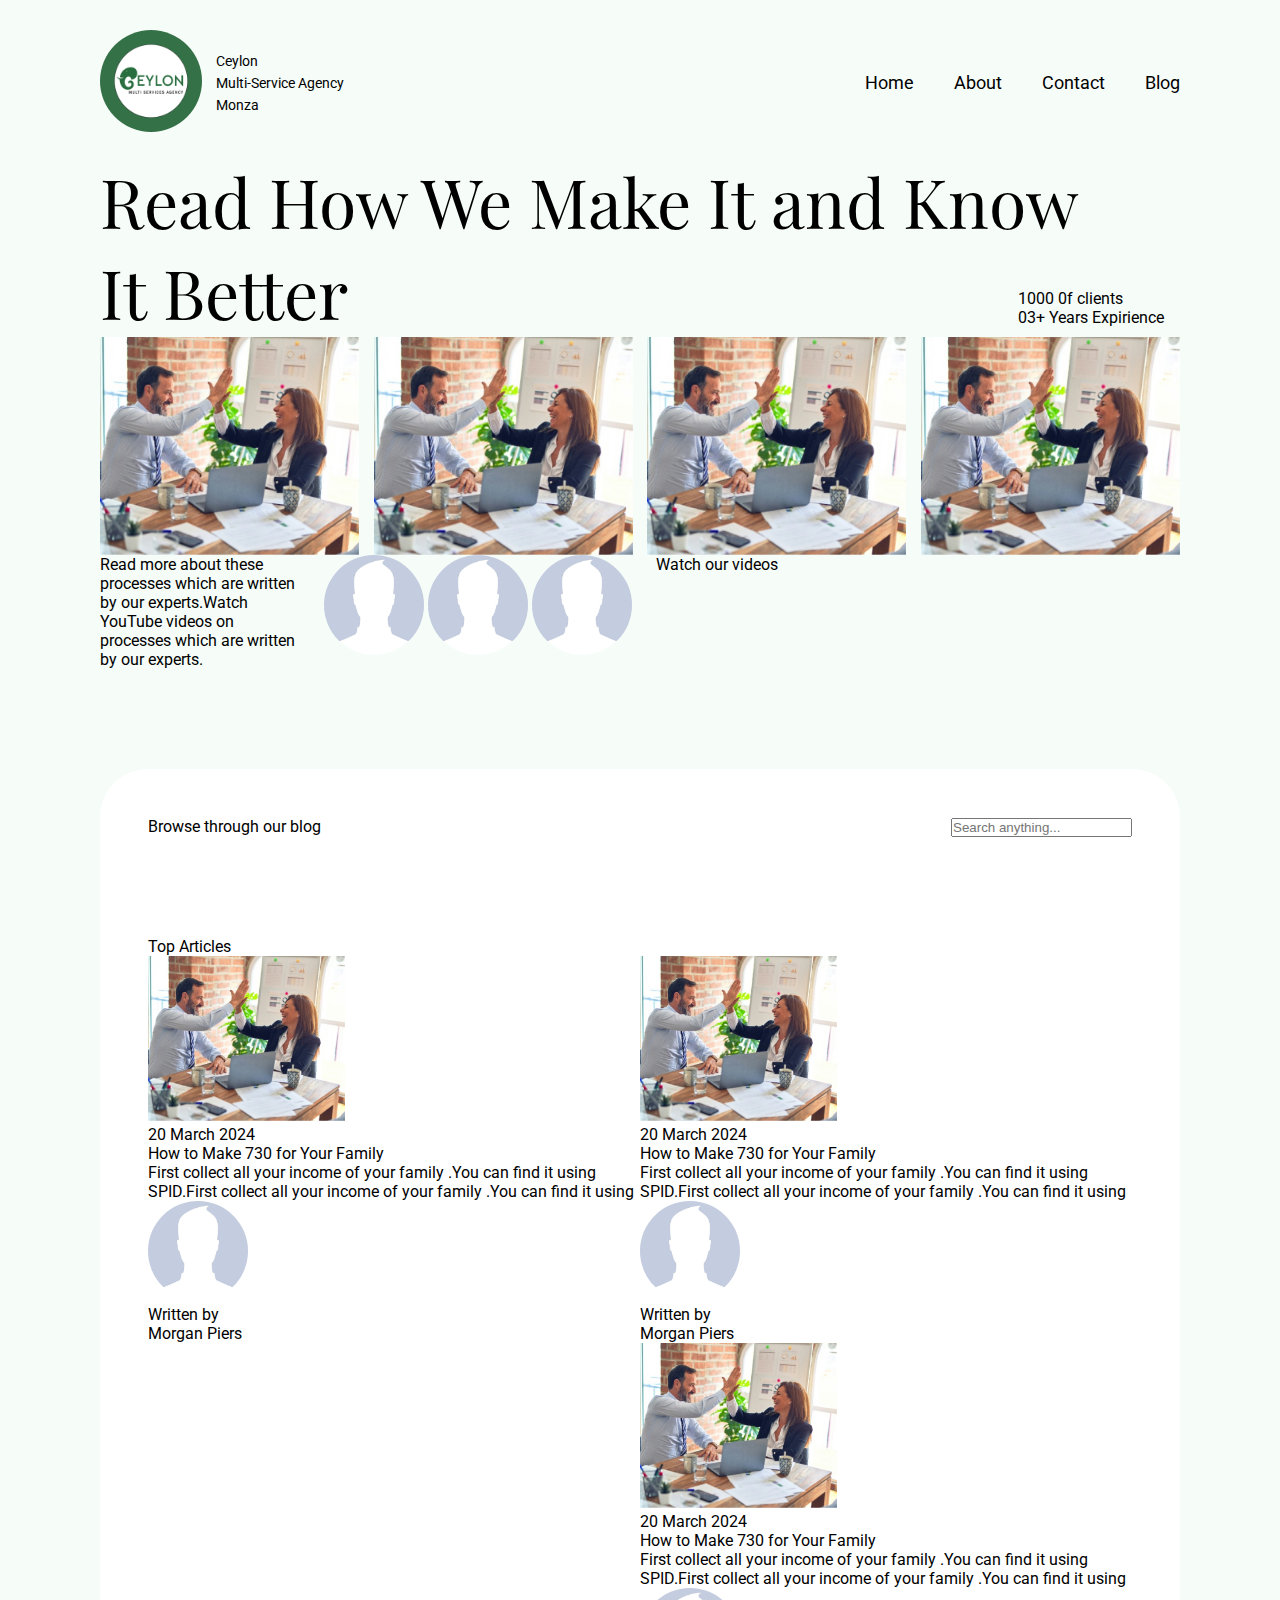
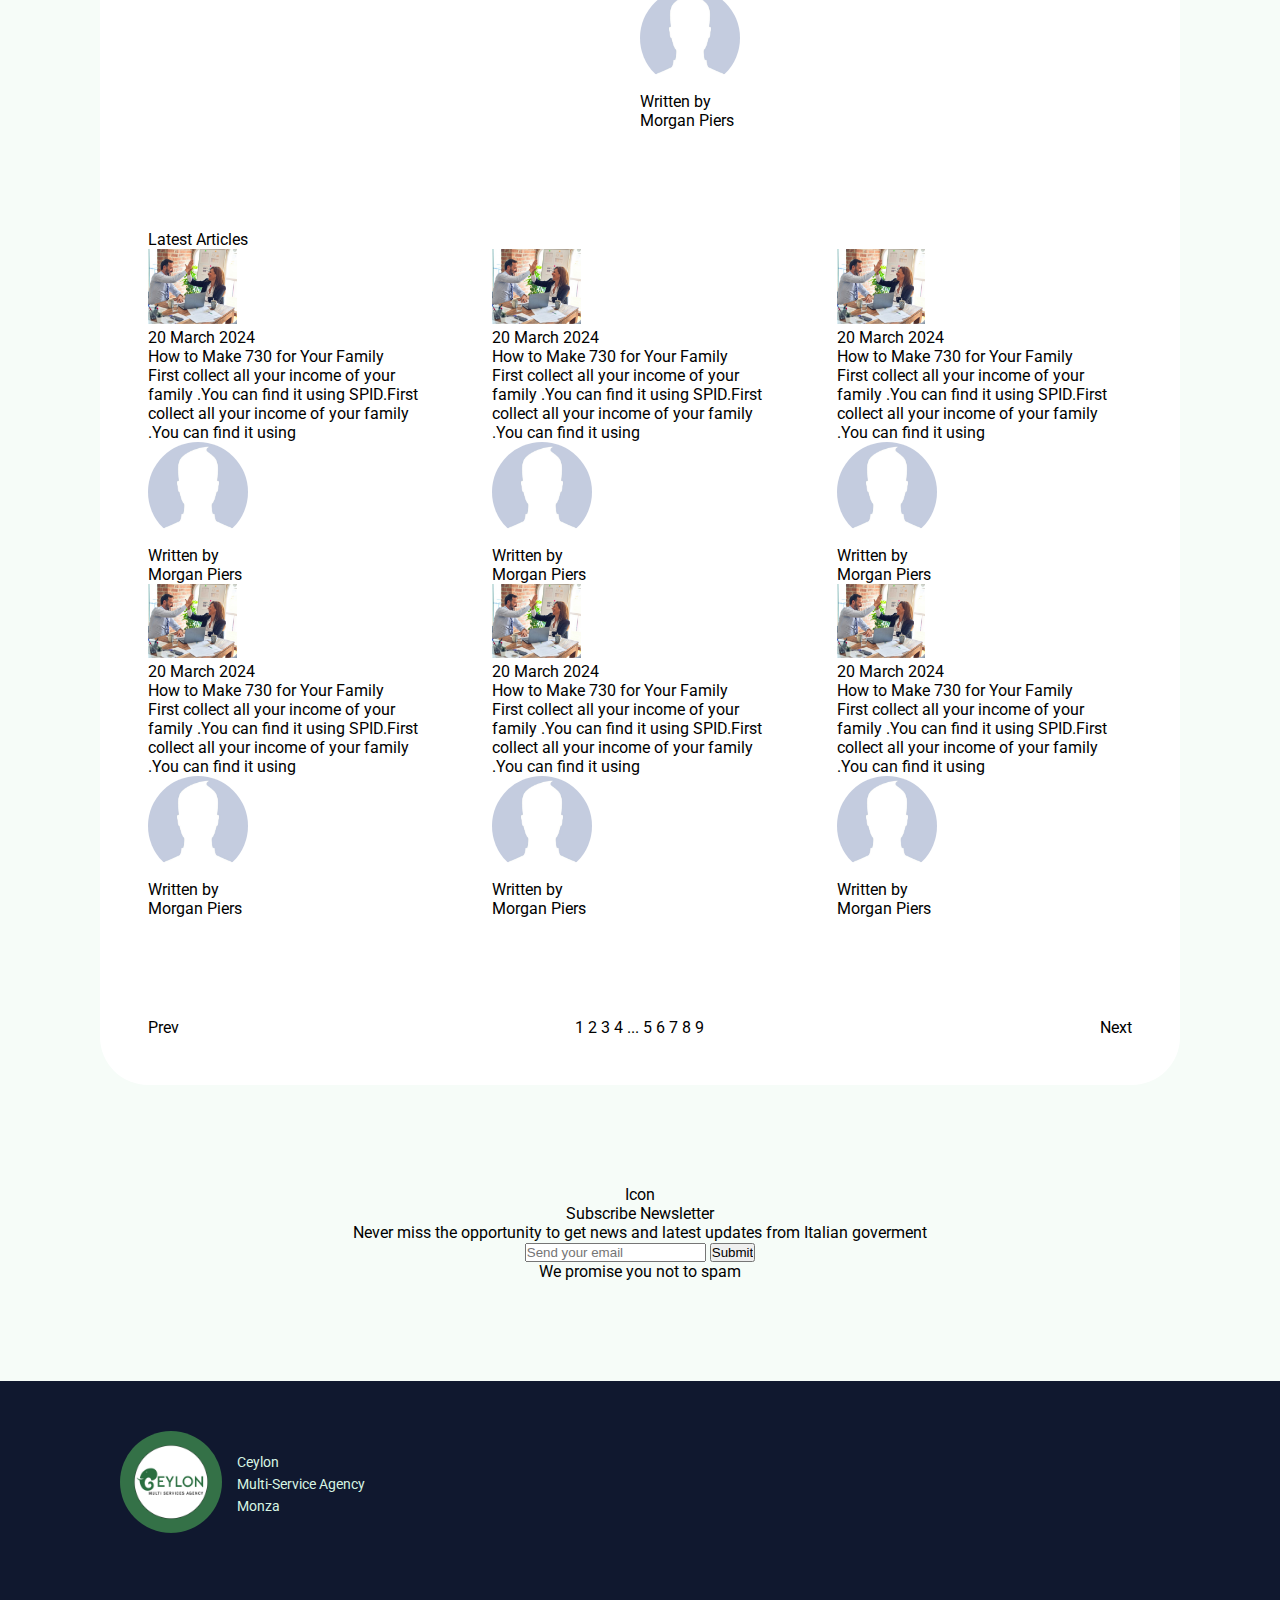
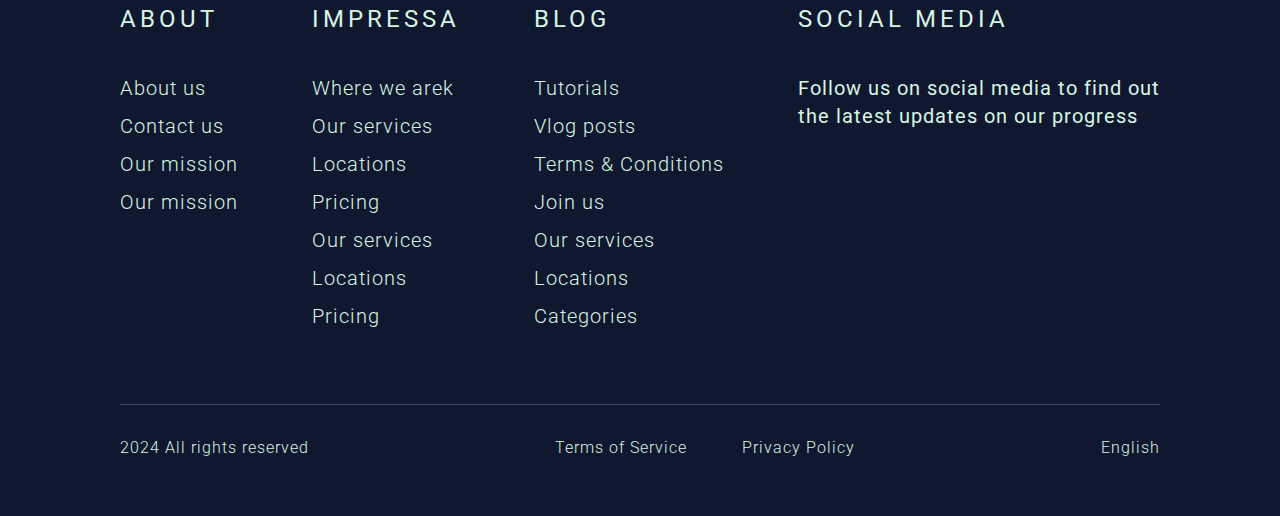
==== index.html @ 9668afbb "firstcomm" ====
<!DOCTYPE html>
<html lang="en">

<head>
    <meta charset="UTF-8">
    <meta name="viewport" content="width=device-width, initial-scale=1.0">
    <meta http-equiv="X-UA-Compatible" content="ie=edge">
    <title>Home</title>
    <link rel="stylesheet" href="./inc/css/style.css">
    <link rel="preconnect" href="https://fonts.googleapis.com">
    <link rel="preconnect" href="https://fonts.gstatic.com" crossorigin>
    <link href="https://fonts.googleapis.com/css2?family=Roboto:ital,wght@0,100;0,300;0,400;0,500;0,700;0,900;1,100;1,300;1,400;1,500;1,700;1,900&display=swap"
        rel="stylesheet">
    <link href="https://fonts.googleapis.com/css2?family=Playfair+Display+SC:ital,wght@0,400;0,700;0,900;1,400;1,700;1,900&family=Playfair+Display:ital,wght@0,400..900;1,400..900&display=swap" rel="stylesheet">

</head>

<body>
    <div id="main-container">
        <div id="main-wrapper">
            <div id="main-nav">
                <div id="logo-area">
                    <div id="logo-img">
                        <img src="./inc/images/logo.jpg" alt="">
                    </div>
                    <div id="logo-text">
                        Ceylon
                        <br/> Multi-Service Agency
                        <br/> Monza
                    </div>
                </div>
                <div id="nav-menus">
                    <ul id="nav-ul">
                        <li class="nav-li">
                            <a href="#" class="nav-a">Home</a>
                        </li>
                        <li class="nav-li">
                            <a href="#" class="nav-a">About</a>
                        </li>
                        <li class="nav-li">
                            <a href="#" class="nav-a">Contact</a>
                        </li>
                        <li class="nav-li">
                            <a href="#" class="nav-a">Blog</a>
                        </li>
                    </ul>
                </div>
            </div>
            <div id="hero-title">
                Read How We Make It and Know
                <br/> It Better
            </div>
            <div id="hero-details-one-wrapper">
                <div id="hero-details-one">
                    <div id="clients-num">
                        1000 0f clients
                    </div>
                    <div id="expierience-yr">
                        03+ Years Expirience 
                    </div>
                </div>
            </div>
            <div id="hero-pics">
                <img class="hero-img" src="./inc/images/hero-one.png" alt="">
                <img class="hero-img" src="./inc/images/hero-one.png" alt="">
                <img class="hero-img" src="./inc/images/hero-one.png" alt="">
                <img class="hero-img" src="./inc/images/hero-one.png" alt="">
            </div>
            <div id="hero-details-two">
                <div id="sec-details-left">
                    Read more about these processes which are written by our experts.Watch YouTube videos on  processes which are written by our experts.
                </div>
                <div id="sec-details-middle">
                    <img class="hero-pro-pic" src="./inc/images/nopic.jpg" alt="">
                    <img class="hero-pro-pic" src="./inc/images/nopic.jpg" alt="">
                    <img class="hero-pro-pic" src="./inc/images/nopic.jpg" alt="">
                </div>
                <div id="sec-details-right">
                    Watch our videos
                </div>
            </div>
            <div id="main-area">
                <div id="search-area">
                    <div id="search-left">
                        Browse through our blog
                    </div>
                    <div id="search-right">
                        <input type="text" placeholder="Search anything...">
                    </div>
                </div>
                <div id="articles-area">
                    <div class="section-title">
                            Top Articles
                    </div> 
                    <div id="top-article-container">

                     
                        <div id="article-area-left">
                            <div class="article-pic">
                                <img src="./inc/images/hero-one.png" alt="">
                            </div>
                            <div class="article-date">
                                    20 March 2024
                            </div>
                            <div class="article-title">
                                    How to Make 730 for Your Family
                            </div>
                            <div class="article-description">
                                    First collect all your income of your family .You can find it using SPID.First collect all your income of your family .You can find it using
                            </div>
                            <div class="article-author-details">
                                <div class="autor-pic">
                                    <img src="./inc/images/nopic.jpg" alt="">
                                </div>
                                <div class="author-right">
                                    <div class="author-written-by">
                                        Written by
                                    </div>
                                    <div class="author-name">
                                        Morgan Piers
                                    </div>

                                </div>
                            </div>
                        </div>
                        <div id="article-area-right">
                               <div class="left-article-conatiner">


                                     <div class="article-pic">
                                        <img src="./inc/images/hero-one.png" alt="">
                                    </div>
                                    <div class="article-date">
                                            20 March 2024
                                    </div>
                                    <div class="article-title">
                                            How to Make 730 for Your Family
                                    </div>
                                    <div class="article-description">
                                            First collect all your income of your family .You can find it using SPID.First collect all your income of your family .You can find it using
                                    </div>
                                    <div class="article-author-details">
                                        <div class="autor-pic">
                                            <img src="./inc/images/nopic.jpg" alt="">
                                        </div>
                                        <div class="author-right">
                                            <div class="author-written-by">
                                                Written by
                                            </div>
                                            <div class="author-name">
                                                Morgan Piers
                                            </div>
        
                                        </div>
                                    </div>
                               </div>  
                               <div class="left-article-conatiner">


                                    <div class="article-pic">
                                       <img src="./inc/images/hero-one.png" alt="">
                                   </div>
                                   <div class="article-date">
                                           20 March 2024
                                   </div>
                                   <div class="article-title">
                                           How to Make 730 for Your Family
                                   </div>
                                   <div class="article-description">
                                           First collect all your income of your family .You can find it using SPID.First collect all your income of your family .You can find it using
                                   </div>
                                   <div class="article-author-details">
                                       <div class="autor-pic">
                                           <img src="./inc/images/nopic.jpg" alt="">
                                       </div>
                                       <div class="author-right">
                                           <div class="author-written-by">
                                               Written by
                                           </div>
                                           <div class="author-name">
                                               Morgan Piers
                                           </div>
       
                                       </div>
                                   </div>
                              </div>    
                        </div>
                    </div>      
                    
                </div>
                <div id="latest-articles">
                        <div class="section-title">
                                Latest Articles
                        </div> 
                    <div id="latest-articles-container">
                        <div class="latest-article">


                                <div class="article-pic">
                                   <img src="./inc/images/hero-one.png" alt="">
                               </div>
                               <div class="article-date">
                                       20 March 2024
                               </div>
                               <div class="article-title">
                                       How to Make 730 for Your Family
                               </div>
                               <div class="article-description">
                                       First collect all your income of your family .You can find it using SPID.First collect all your income of your family .You can find it using
                               </div>
                               <div class="article-author-details">
                                   <div class="autor-pic">
                                       <img src="./inc/images/nopic.jpg" alt="">
                                   </div>
                                   <div class="author-right">
                                       <div class="author-written-by">
                                           Written by
                                       </div>
                                       <div class="author-name">
                                           Morgan Piers
                                       </div>
   
                                   </div>
                               </div>
                        </div>    
                        <div class="latest-article">


                                <div class="article-pic">
                                   <img src="./inc/images/hero-one.png" alt="">
                               </div>
                               <div class="article-date">
                                       20 March 2024
                               </div>
                               <div class="article-title">
                                       How to Make 730 for Your Family
                               </div>
                               <div class="article-description">
                                       First collect all your income of your family .You can find it using SPID.First collect all your income of your family .You can find it using
                               </div>
                               <div class="article-author-details">
                                   <div class="autor-pic">
                                       <img src="./inc/images/nopic.jpg" alt="">
                                   </div>
                                   <div class="author-right">
                                       <div class="author-written-by">
                                           Written by
                                       </div>
                                       <div class="author-name">
                                           Morgan Piers
                                       </div>
   
                                   </div>
                               </div>
                          </div>    
                        <div class="latest-article">


                                <div class="article-pic">
                                   <img src="./inc/images/hero-one.png" alt="">
                               </div>
                               <div class="article-date">
                                       20 March 2024
                               </div>
                               <div class="article-title">
                                       How to Make 730 for Your Family
                               </div>
                               <div class="article-description">
                                       First collect all your income of your family .You can find it using SPID.First collect all your income of your family .You can find it using
                               </div>
                               <div class="article-author-details">
                                   <div class="autor-pic">
                                       <img src="./inc/images/nopic.jpg" alt="">
                                   </div>
                                   <div class="author-right">
                                       <div class="author-written-by">
                                           Written by
                                       </div>
                                       <div class="author-name">
                                           Morgan Piers
                                       </div>
   
                                   </div>
                               </div>
                        </div>    
                        <div class="latest-article">


                                <div class="article-pic">
                                   <img src="./inc/images/hero-one.png" alt="">
                               </div>
                               <div class="article-date">
                                       20 March 2024
                               </div>
                               <div class="article-title">
                                       How to Make 730 for Your Family
                               </div>
                               <div class="article-description">
                                       First collect all your income of your family .You can find it using SPID.First collect all your income of your family .You can find it using
                               </div>
                               <div class="article-author-details">
                                   <div class="autor-pic">
                                       <img src="./inc/images/nopic.jpg" alt="">
                                   </div>
                                   <div class="author-right">
                                       <div class="author-written-by">
                                           Written by
                                       </div>
                                       <div class="author-name">
                                           Morgan Piers
                                       </div>
   
                                   </div>
                               </div>
                        </div>    
                        <div class="latest-article">


                                <div class="article-pic">
                                   <img src="./inc/images/hero-one.png" alt="">
                               </div>
                               <div class="article-date">
                                       20 March 2024
                               </div>
                               <div class="article-title">
                                       How to Make 730 for Your Family
                               </div>
                               <div class="article-description">
                                       First collect all your income of your family .You can find it using SPID.First collect all your income of your family .You can find it using
                               </div>
                               <div class="article-author-details">
                                   <div class="autor-pic">
                                       <img src="./inc/images/nopic.jpg" alt="">
                                   </div>
                                   <div class="author-right">
                                       <div class="author-written-by">
                                           Written by
                                       </div>
                                       <div class="author-name">
                                           Morgan Piers
                                       </div>
   
                                   </div>
                               </div>
                        </div>    
                        <div class="latest-article">


                                <div class="article-pic">
                                   <img src="./inc/images/hero-one.png" alt="">
                               </div>
                               <div class="article-date">
                                       20 March 2024
                               </div>
                               <div class="article-title">
                                       How to Make 730 for Your Family
                               </div>
                               <div class="article-description">
                                       First collect all your income of your family .You can find it using SPID.First collect all your income of your family .You can find it using
                               </div>
                               <div class="article-author-details">
                                   <div class="autor-pic">
                                       <img src="./inc/images/nopic.jpg" alt="">
                                   </div>
                                   <div class="author-right">
                                       <div class="author-written-by">
                                           Written by
                                       </div>
                                       <div class="author-name">
                                           Morgan Piers
                                       </div>
   
                                   </div>
                               </div>
                        </div>    
                       
                    </div>         

                               
                               
                         
                         
                </div>
                <div id="pagination-area">
                        <div id="pagination-left">
                            Prev
                        </div>
                        <div id="pagination-middle">
                            1 2 3 4 ... 5 6 7 8 9 
                        </div>
                        <div id="pagination-right">
                            Next
                        </div>
                </div>
            </div>
            <div id="subscribe-area">
                <div id="subscribe-icon">
                        Icon
                </div>
                <div id="subscribe-title">
                    Subscribe Newsletter
                </div>
                <div id="subscribe-details">
                    Never miss  the opportunity to get news and latest updates from Italian goverment
                </div>
                <div id="subscribe-input" >
                    <input type="text" placeholder="Send your email">
                    <input type="submit">
                
                </div>
                <div id="subscribe-sub-text">
                    We promise you not to spam
                </div>
            </div>
            
        </div>


        <div id="footer">
            <div id="footer-logo-area">
                <div id="footer-logo">
                    <img src="./inc/images/logo.jpg" alt="">
                </div>
                <div id="footer-logo-description">
                    Ceylon
                    <br/> Multi-Service Agency
                    <br/> Monza
    
                </div>
            </div>    
            <div id="footer-section-wrapper">
                    <div class="section-one">
                        <div class="footer-section-title">
                            ABOUT
                        </div>
                        <ul class="footer-links-ul">
                            <li class="footer-li">
                                <a href="#" class="footer-li-a">About us</a>
                            </li>
                            <li class="footer-li">
                                <a href="#" class="footer-li-a">Contact us</a>
                            </li>
                            <li class="footer-li">
                                <a href="#" class="footer-li-a">Our mission</a>
                            </li>
                            <li class="footer-li">
                                <a href="#" class="footer-li-a">Our mission</a>
                            </li>
    
                        </ul>
                    </div>
                    <div class="section-two">
                        <div class="footer-section-title">
                            IMPRESSA
                        </div>
                        <ul class="footer-links-ul">
                            <li class="footer-li">
                                <a href="#" class="footer-li-a">Where we arek</a>
                            </li>
                            <li class="footer-li">
                                <a href="#" class="footer-li-a">Our services</a>
                            </li>
                            <li class="footer-li">
                                <a href="#" class="footer-li-a">Locations</a>
                            </li>
                            <li class="footer-li">
                                <a href="#" class="footer-li-a">Pricing</a>
                            </li>
                            <li class="footer-li">
                                <a href="#" class="footer-li-a">Our services</a>
                            </li> <li class="footer-li">
                                <a href="#" class="footer-li-a">Locations</a>
                            </li> <li class="footer-li">
                                <a href="#" class="footer-li-a">Pricing</a>
                            </li>
    
                        </ul>
                    </div>
                    <div class="section-three">
                        <div class="footer-section-title">
                            BLOG
                        </div>
                        <ul class="footer-links-ul">
                            <li class="footer-li">
                                <a href="#" class="footer-li-a">Tutorials</a>
                            </li>
                            <li class="footer-li">
                                <a href="#" class="footer-li-a">Vlog posts</a>
                            </li>
                            <li class="footer-li">
                                <a href="#" class="footer-li-a">Terms & Conditions</a>
                            </li>
                            <li class="footer-li">
                                <a href="#" class="footer-li-a">Join us</a>
                            </li>
                            <li class="footer-li">
                                <a href="#" class="footer-li-a">Our services</a>
                            </li>  <li class="footer-li">
                                <a href="#" class="footer-li-a">Locations</a>
                            </li>  <li class="footer-li">
                                <a href="#" class="footer-li-a">Categories</a>
                            </li>
    
                        </ul>
                    </div>
                    <div class="section-four">
                        <div class="footer-section-title">
                            SOCIAL MEDIA
                        </div>
                        <div id="social-media-description">
                            Follow us on social media to find out <br/>
                            the latest updates on our progress
                        </div>
                        <div id="social-media-links">
    
                        </div>
                    </div>
            </div>
            <div id="footer-divider-line">
    
            </div>
            <div id="footer-bottom-section">
                <div id="footer-bttm-left">
                        2024 All rights reserved
                </div>
                <div id="footer-bttm-middle">
                   <div id="footer-middle-one">
                        Terms of Service
                   </div>
                   <div id="footer-middle-two">
                        Privacy Policy
                    </div>
                </div>
                <div id="footer-bttm-right">
                        English 
                </div>
            </div>
        </div>
    </div>

   
</body>

</html>
---- inc/css/style.css ----
*,*::before ,*::after{
    margin: 0;
    padding: 0;
    box-sizing: border-box;
}
body{
  overflow-x: auto;
  font-family: "Roboto" ,sans-serif;
  
  min-height: 100vh;
  display: flex;
  flex-direction: column;
  justify-content: space-between;
  background-color: #F6FCF8;
}

#main-container{
  

}
#main-wrapper{
  margin: 0px 120px 0px 120px;
  min-height: 100vh;
  display: flex;
  flex-direction: column;
  justify-content: space-between;
  position: relative;
}

/* Navigation */
    /* menus */
#main-nav{
    display:flex;
    justify-content: space-between;
    align-items: center;
    padding: 30px 0px 19px 0px;
}
#nav-ul{
    display: flex;
    justify-content: space-between;
    align-items: center;
    list-style: none;
}
#nav-ul a{
    text-decoration: none;
    color: black;
    font-size: 20px;
    line-height: 28px;
    letter-spacing: 13%;
    font-weight: 400;
}
#nav-ul li{
    margin-left: 40px;
}


    /* logo */
#logo-area{
    display: flex;
    justify-content: space-between;
    align-items: center;
}
#logo-img img{
    width: 144px;
    height: 144px;
    object-fit:contain;
    object-position: center;
    border-radius: 100%;
}
#logo-text{
    margin-left: 14px;
   font-weight: 400;
   line-height: 28px;
   letter-spacing: 12%;
   font-size: 16px;
}
/* Hero section */

#hero-title{
    font-family: "Playfair Display", serif;
    font-weight: 400;
    
    font-size:80px;
  
    letter-spacing: -1%;
    
}


#hero-details-one-wrapper{
    position: relative;
}
#hero-details-one{
    position: absolute;
    top: -3rem;
    right: 1rem;
}
#clients-num{

}
#expierience-yr{

}
#hero-pics{
    display: flex;
    justify-content: space-between;
    align-items: center;
   
   
}
#hero-pics img{
    max-width: 24%;
    aspect-ratio:325/273;
    
}
#hero-details-two{

}
#sec-details-left{
    width:200px;

}
#sec-details-middle{

}
#sec-details-right{

}
.hero-pro-pic{
    width: 100px;
    height: 100px;
    border-radius: 100%;
}
#hero-details-two{
    display: flex;
    gap: 24px;
}
/* Main Area */

#main-area{
    margin-top: 100px;
    background-color: white;
    padding: 48px;
    border-radius: 48px;
}
#search-area{
    display: flex;
    justify-content: space-between;
    margin-bottom: 100px;
}
/* Articles */

.autor-pic img{
    width: 100px;
    height: 100px;
    border-radius: 100%;
}

#articles-area{
    margin-bottom: 100px;
}
#top-article-container{
    display: flex;
    justify-content: space-between;

}
#latest-articles-container{
    display: flex;
    justify-content: space-between;
    flex-wrap: wrap;
}
.latest-article{
    width: 30%;
}
.article-pic img{
    max-width: 40%;
}
.latest-article .article-pic img{
    max-width: 30%;
}
/* Pagination */

#pagination-area{
    margin-top: 100px;
    display: flex;
    justify-content: space-between;
    align-items: center;
}


/* Subscribe Area */

#subscribe-area{
    margin-top: 100px;
    display: flex;
    flex-direction: column;
    align-items: center;
    margin-bottom: 100px;
}

/* Footer */

#footer{
    background-color: #10182F;
    padding: 20px 120px 20px 120px;
    color: #D7F5E3;
}

#footer-logo-area {
    margin-top: 30px;
    display:flex;
    align-items: center;
    gap: 15px;
   
}
#footer-logo img{
    width: 144px;
    height: 144px;
    object-fit:contain;
    object-position: center;
    border-radius: 100%;
}
#footer-logo-description{
   
}
#footer-section-wrapper{
    display: flex;
    justify-content: space-between;
    margin-top:64px;
}
.footer-links-ul {
    list-style: none;
}
.footer-li{
    margin-bottom: 10px;
}
.footer-li-a{
    text-decoration: none;
    color: #D7F5E3;
    
    font-size: 20px;
    letter-spacing:1px ;
    line-height:28px ;
    font-weight: 300;
}
.footer-section-title{
  margin-bottom: 36px;
  font-size: 24px;
  letter-spacing:4px ;
  line-height:37px ;
  font-weight: 400;
}
#footer-divider-line{
    margin-top: 64px;
    border-bottom: 1px solid rgba(255,255,255, 0.2);
}

#footer-bottom-section{
    margin-top: 29px;
    margin-bottom: 34px;
    display: flex;
    justify-content: space-between;
    font-size: 16px;
    letter-spacing:1px ;
    line-height:28px ;
    font-weight: 300;

}
#footer-bttm-middle{
    display: flex;
    justify-content: space-between;
    width: 300px;
}
#social-media-description{
    color: #D7F5E3;
    
    font-size: 20px;
    letter-spacing:1px ;
    line-height:28px ;
}
/* Media Querries */

@media (max-width:1400px){
    #nav-ul a{
       
        font-size: 18px;
        line-height: 26px;
        
    }
    #logo-img img , #footer-logo img{
        width: 102px;
        height: 102px;
    }
    #logo-text , #footer-logo-description{
       font-size: 14px;
       line-height: 22px;
    }
    #main-wrapper{
        margin: 0px 100px 0px 100px;
    }
    #hero-title{
        font-size: 68px;
    }

}

@media (max-width:1200px){
    #nav-ul a{
       
        font-size: 16px;
        line-height: 24px;
        
    }
    #logo-img img , #footer-logo img{
        width: 85px;
        height: 85px;
    }
    #logo-text , #footer-logo-description{
       font-size: 10px;
       line-height: 18px;
    }
    #main-wrapper{
        margin: 0px 80px 0px 80px;
    }
    #hero-title{
        font-size: 56px;
    }
}
@media (max-width:992px){
    #nav-ul a{
       
        font-size: 14px;
        line-height: 22px;
        
    }
    #logo-img img , #footer-logo img{
        width: 66px;
        height: 66px;
    }
    #logo-text , #footer-logo-description{
       font-size: 8px;
       line-height: 16px;
    }
    #main-wrapper{
        margin: 0px 60px 0px 60px;
    }
    #hero-title{
        font-size: 44px;
    }
}@media (max-width:768px){
    #nav-ul a{
       
        font-size: 12px;
        line-height: 20px;
        
    }
    #logo-img img , #footer-logo img{
        width: 51px;
        height: 51px;
    }
    #logo-text , #footer-logo-description{
       font-size: 6px;
       line-height: 14px;
    }
    #main-wrapper{
        margin: 0px 40px 0px 40px;
    }
    #hero-title{
        font-size:32px;
    }
}@media (max-width:576px){
    #nav-ul a{
       
        font-size: 8px;
        line-height: 16px;
        
    }
    #logo-img img , #footer-logo img{
        width: 35px;
        height: 35px;
    }
    #logo-text , #footer-logo-description{
       font-size: 4px;
       line-height: 9px;
    }
    #main-wrapper{
        margin: 0px 16px 0px 16px;
    }
    #hero-title{
        font-size: 24px;
    }
}
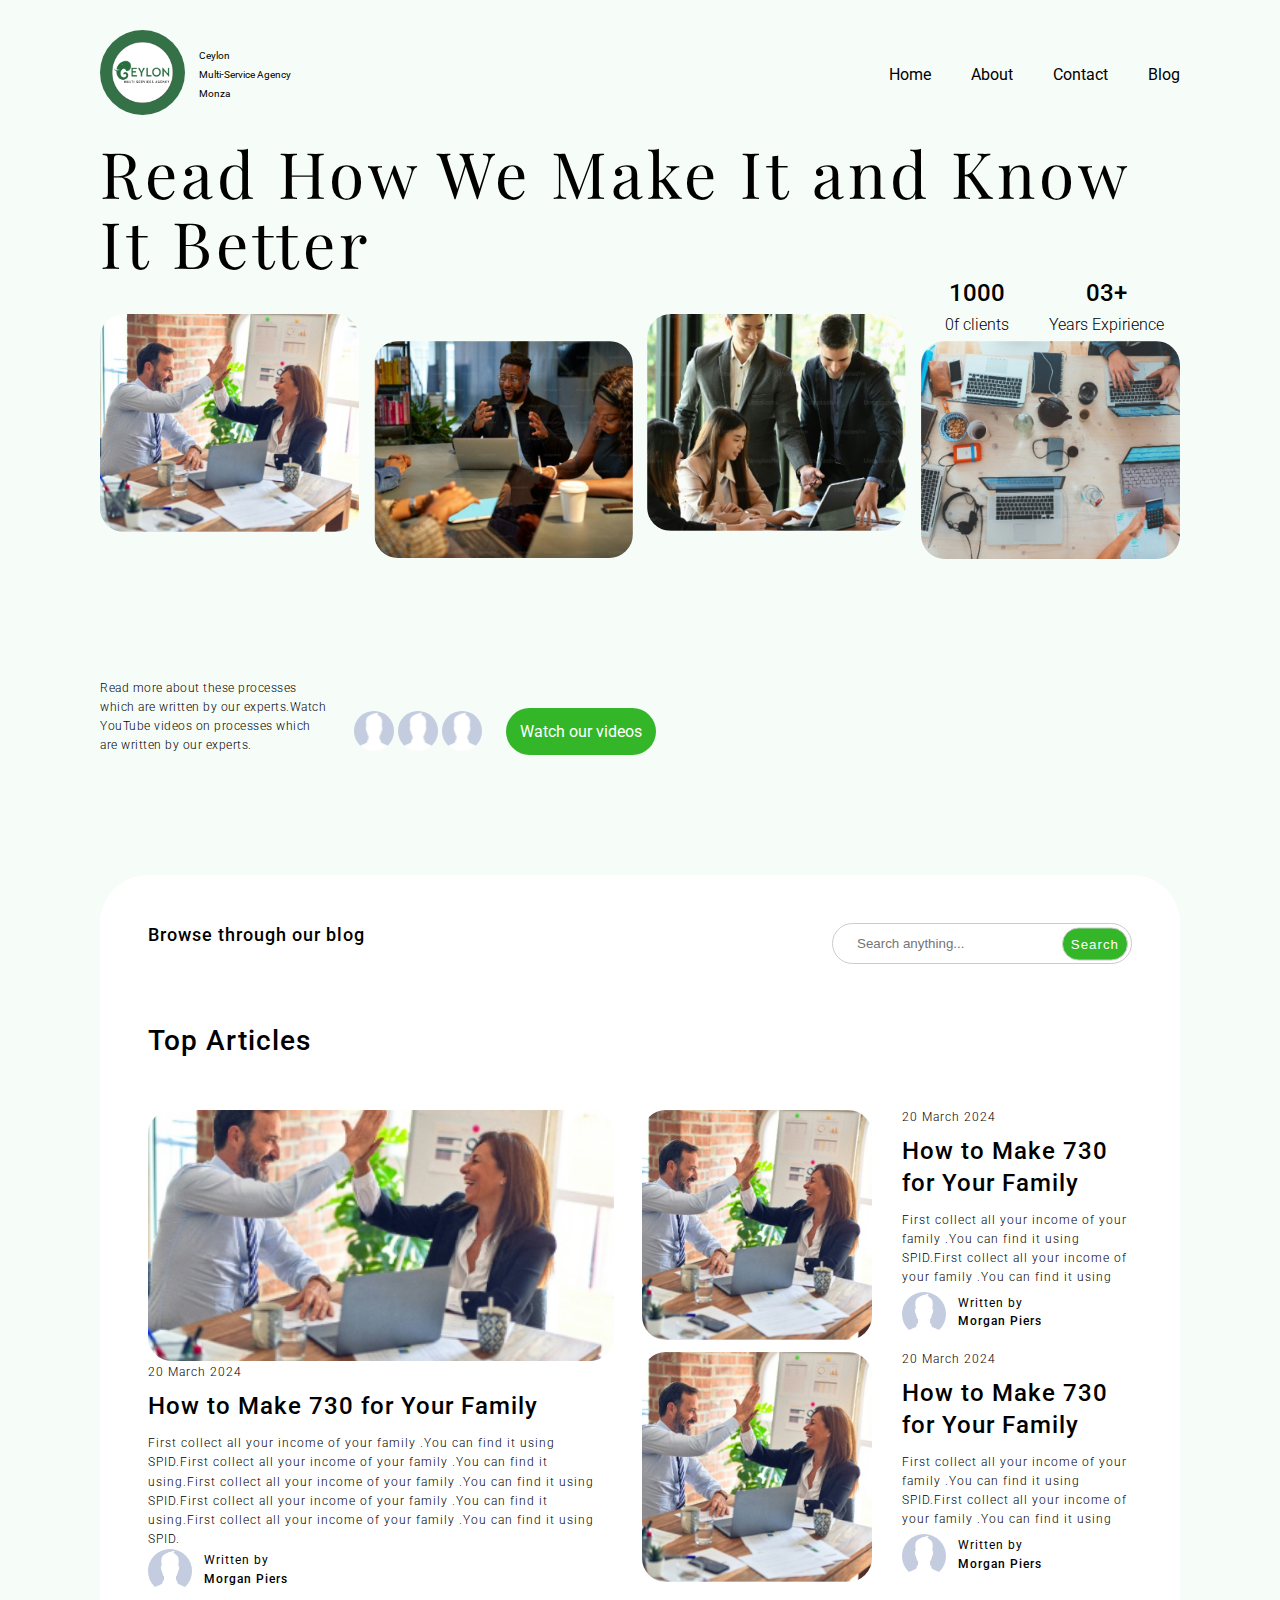
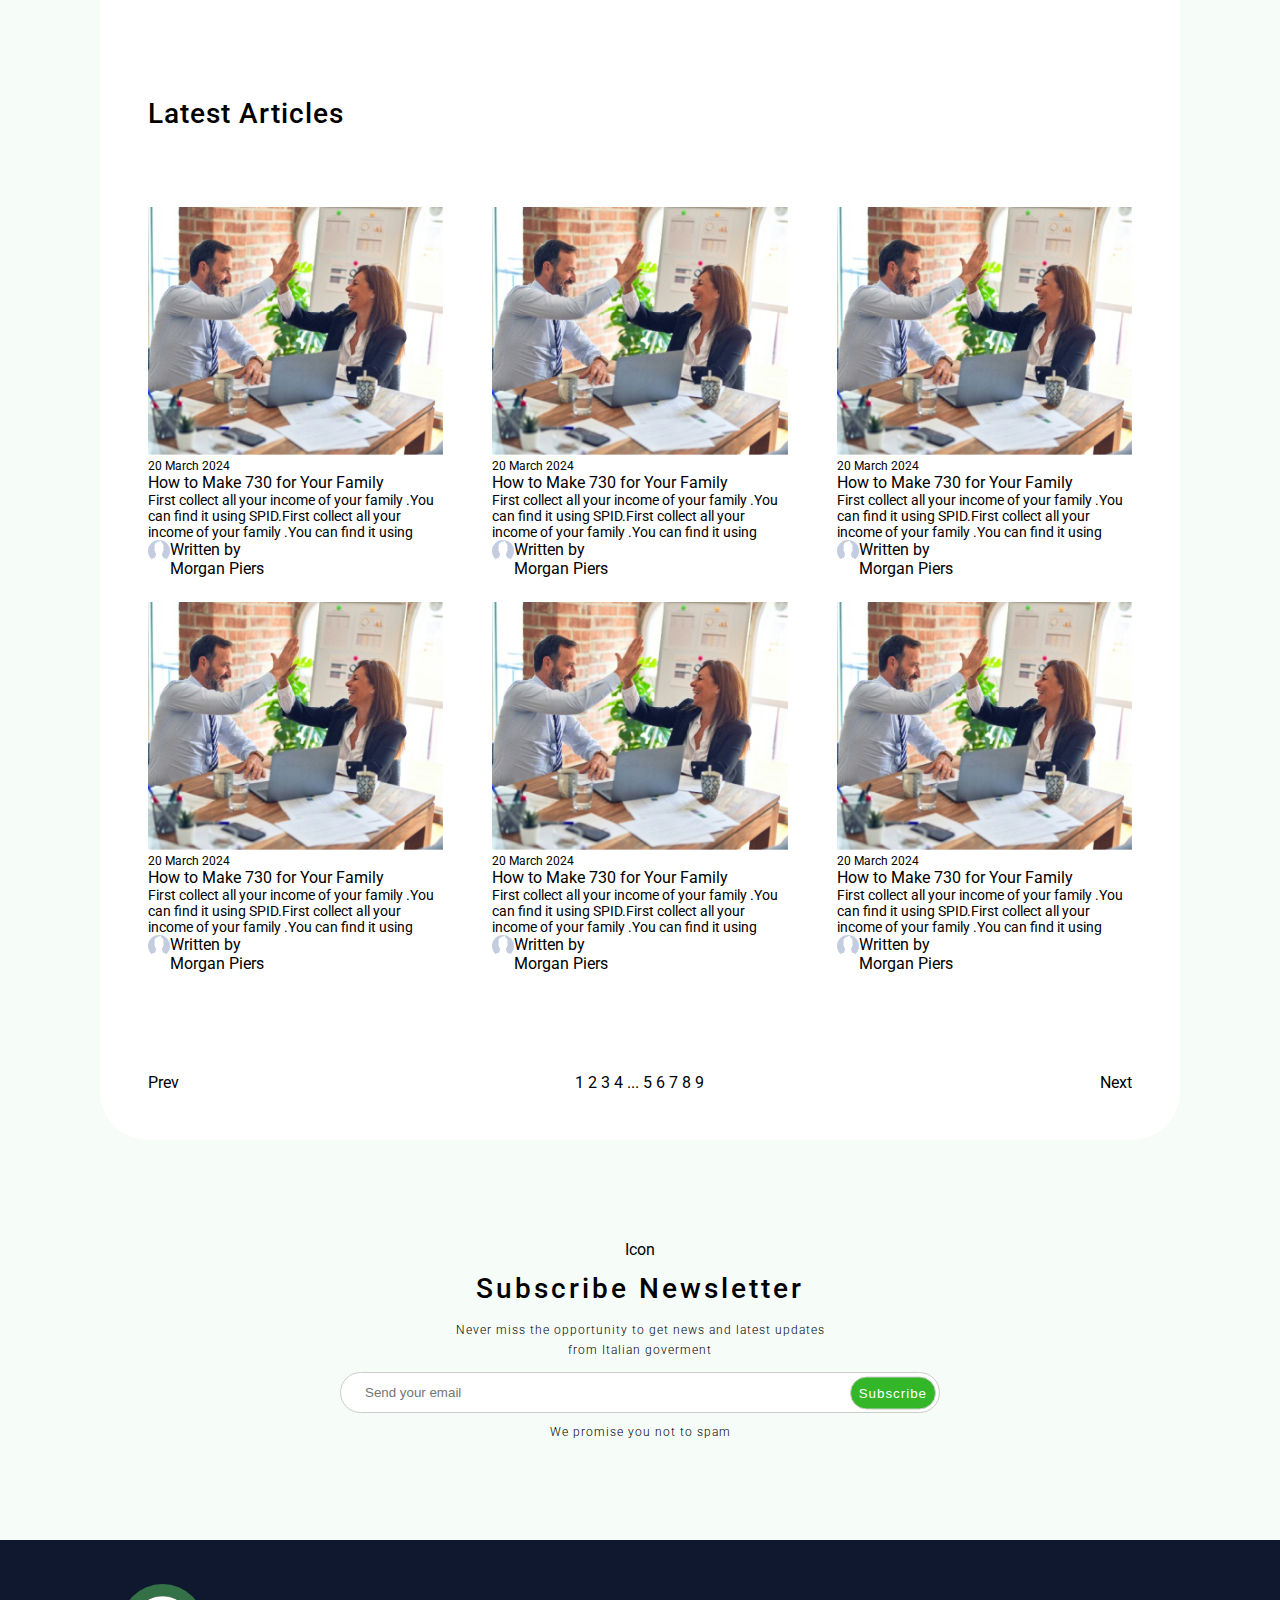
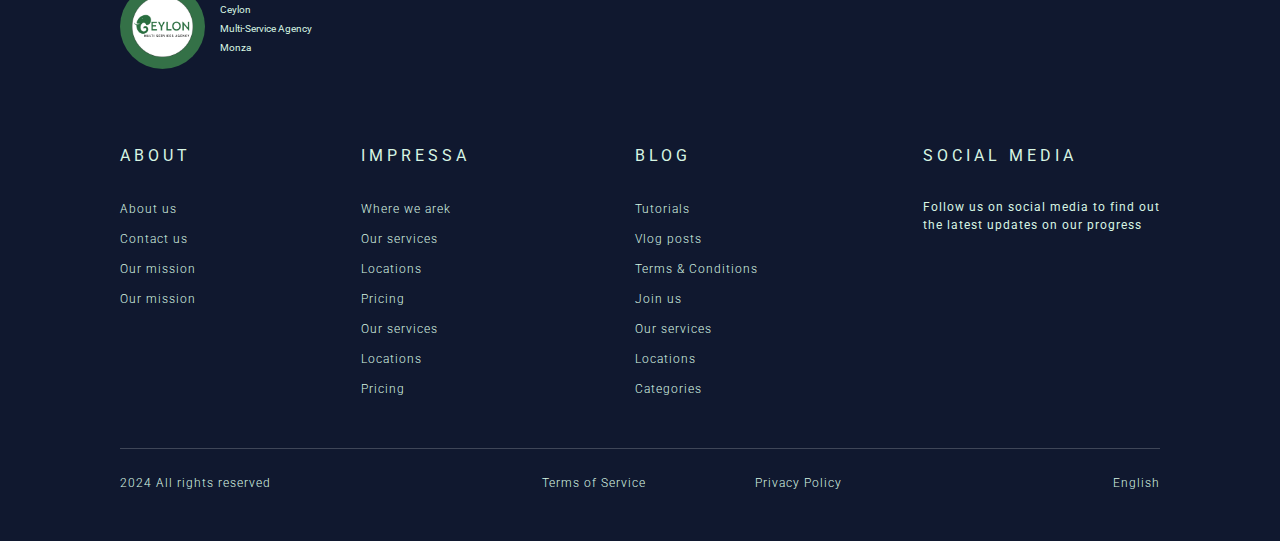
==== commit 0204f9f9: "withsass" ====
--- a/index.html
+++ b/index.html
@@ -6,16 +6,18 @@
     <meta name="viewport" content="width=device-width, initial-scale=1.0">
     <meta http-equiv="X-UA-Compatible" content="ie=edge">
     <title>Home</title>
-    <link rel="stylesheet" href="./inc/css/style.css">
+    <link rel="stylesheet" href="./sass/newstyle.css">
     <link rel="preconnect" href="https://fonts.googleapis.com">
     <link rel="preconnect" href="https://fonts.gstatic.com" crossorigin>
     <link href="https://fonts.googleapis.com/css2?family=Roboto:ital,wght@0,100;0,300;0,400;0,500;0,700;0,900;1,100;1,300;1,400;1,500;1,700;1,900&display=swap"
         rel="stylesheet">
-    <link href="https://fonts.googleapis.com/css2?family=Playfair+Display+SC:ital,wght@0,400;0,700;0,900;1,400;1,700;1,900&family=Playfair+Display:ital,wght@0,400..900;1,400..900&display=swap" rel="stylesheet">
+    <link href="https://fonts.googleapis.com/css2?family=Playfair+Display+SC:ital,wght@0,400;0,700;0,900;1,400;1,700;1,900&family=Playfair+Display:ital,wght@0,400..900;1,400..900&display=swap"
+        rel="stylesheet">
 
 </head>
 
 <body>
+
     <div id="main-container">
         <div id="main-wrapper">
             <div id="main-nav">
@@ -48,27 +50,50 @@
             </div>
             <div id="hero-title">
                 Read How We Make It and Know
-                <br/> It Better
+                <br/>
+                <span id="lower-hero-title">It Better</span>
             </div>
             <div id="hero-details-one-wrapper">
                 <div id="hero-details-one">
                     <div id="clients-num">
-                        1000 0f clients
+                        <span id="clients-num-one">
+                            1000
+                        </span>
+                        <span id="clients-num-two">
+                            0f clients
+                        </span>
+
                     </div>
                     <div id="expierience-yr">
-                        03+ Years Expirience 
+                        
+                        <span id="expierience-yr-one">
+                                03+
+                        </span>
+                        <span id="expierience-yr-two">
+                                Years Expirience
+                        </span>
                     </div>
                 </div>
             </div>
             <div id="hero-pics">
-                <img class="hero-img" src="./inc/images/hero-one.png" alt="">
-                <img class="hero-img" src="./inc/images/hero-one.png" alt="">
-                <img class="hero-img" src="./inc/images/hero-one.png" alt="">
-                <img class="hero-img" src="./inc/images/hero-one.png" alt="">
+                <div class="hero-img-container">
+                    <img class="hero-img" src="./inc/images/hero-one.png" alt="">
+                </div>
+                <div class="hero-img-container">
+                    <img class="hero-img" src="./inc/images/hero-two.png" alt="">
+                </div>
+                <div class="hero-img-container">
+                    <img class="hero-img" src="./inc/images/hero-three.png" alt="">
+                </div>
+                <div class="hero-img-container">
+                    <img class="hero-img" src="./inc/images/hero-four.png" alt="">
+                </div>
+
             </div>
             <div id="hero-details-two">
                 <div id="sec-details-left">
-                    Read more about these processes which are written by our experts.Watch YouTube videos on  processes which are written by our experts.
+                    Read more about these processes which are written by our experts.Watch YouTube videos on processes which are written by our
+                    experts.
                 </div>
                 <div id="sec-details-middle">
                     <img class="hero-pro-pic" src="./inc/images/nopic.jpg" alt="">
@@ -85,28 +110,33 @@
                         Browse through our blog
                     </div>
                     <div id="search-right">
-                        <input type="text" placeholder="Search anything...">
+                        <input class="searchinput" type="text" placeholder="Search anything...">
+                        <input class="searchbtn" type="submit" value="Search">
                     </div>
                 </div>
                 <div id="articles-area">
                     <div class="section-title">
-                            Top Articles
-                    </div> 
+                        Top Articles
+                    </div>
                     <div id="top-article-container">
 
-                     
+
                         <div id="article-area-left">
                             <div class="article-pic">
                                 <img src="./inc/images/hero-one.png" alt="">
                             </div>
                             <div class="article-date">
-                                    20 March 2024
+                                20 March 2024
                             </div>
                             <div class="article-title">
-                                    How to Make 730 for Your Family
+                                How to Make 730 for Your Family
                             </div>
                             <div class="article-description">
-                                    First collect all your income of your family .You can find it using SPID.First collect all your income of your family .You can find it using
+                                First collect all your income of your family .You can find it using SPID.First collect all your income of your family .You
+                                can find it using.First collect all your income of your family .You can find it using SPID.First collect all your income of your family .You
+                                can find it using.First collect all your income of your family .You can find it using SPID.
+
+
                             </div>
                             <div class="article-author-details">
                                 <div class="autor-pic">
@@ -124,295 +154,317 @@
                             </div>
                         </div>
                         <div id="article-area-right">
-                               <div class="left-article-conatiner">
-
-
-                                     <div class="article-pic">
-                                        <img src="./inc/images/hero-one.png" alt="">
-                                    </div>
-                                    <div class="article-date">
-                                            20 March 2024
-                                    </div>
-                                    <div class="article-title">
-                                            How to Make 730 for Your Family
-                                    </div>
-                                    <div class="article-description">
-                                            First collect all your income of your family .You can find it using SPID.First collect all your income of your family .You can find it using
-                                    </div>
-                                    <div class="article-author-details">
-                                        <div class="autor-pic">
-                                            <img src="./inc/images/nopic.jpg" alt="">
+                            <div class="right-article-conatiner">
+
+
+                                <div class="article-pic">
+                                    <img src="./inc/images/hero-one.png" alt="">
+                                </div>
+                                <div class="right-article-details">
+                                <div class="article-date">
+                                    20 March 2024
+                                </div>
+                                <div class="article-title">
+                                    How to Make 730 for Your Family
+                                </div>
+                                <div class="article-description">
+                                    First collect all your income of your family .You can find it using SPID.First collect all your income of your family .You
+                                    can find it using
+                                </div>
+                                <div class="article-author-details">
+                                    <div class="autor-pic">
+                                        <img src="./inc/images/nopic.jpg" alt="">
+                                    </div>
+                                    <div class="author-right">
+                                        <div class="author-written-by">
+                                            Written by
                                         </div>
-                                        <div class="author-right">
-                                            <div class="author-written-by">
-                                                Written by
-                                            </div>
-                                            <div class="author-name">
-                                                Morgan Piers
-                                            </div>
-        
+                                        <div class="author-name">
+                                            Morgan Piers
                                         </div>
-                                    </div>
-                               </div>  
-                               <div class="left-article-conatiner">
-
-
-                                    <div class="article-pic">
-                                       <img src="./inc/images/hero-one.png" alt="">
-                                   </div>
-                                   <div class="article-date">
-                                           20 March 2024
-                                   </div>
-                                   <div class="article-title">
-                                           How to Make 730 for Your Family
-                                   </div>
-                                   <div class="article-description">
-                                           First collect all your income of your family .You can find it using SPID.First collect all your income of your family .You can find it using
-                                   </div>
-                                   <div class="article-author-details">
-                                       <div class="autor-pic">
-                                           <img src="./inc/images/nopic.jpg" alt="">
-                                       </div>
-                                       <div class="author-right">
-                                           <div class="author-written-by">
-                                               Written by
-                                           </div>
-                                           <div class="author-name">
-                                               Morgan Piers
-                                           </div>
-       
-                                       </div>
-                                   </div>
-                              </div>    
-                        </div>
-                    </div>      
-                    
+
+                                    </div>
+                                </div>
+                                 </div>
+
+                            </div>
+                            <div class="right-article-conatiner">
+
+
+                                <div class="article-pic">
+                                    <img src="./inc/images/hero-one.png" alt="">
+                                </div>
+                                <div class="right-article-details">
+                                <div class="article-date">
+                                    20 March 2024
+                                </div>
+                                <div class="article-title">
+                                    How to Make 730 for Your Family
+                                </div>
+                                <div class="article-description">
+                                    First collect all your income of your family .You can find it using SPID.First collect all your income of your family .You
+                                    can find it using
+                                </div>
+                                <div class="article-author-details">
+                                    <div class="autor-pic">
+                                        <img src="./inc/images/nopic.jpg" alt="">
+                                    </div>
+                                    <div class="author-right">
+                                        <div class="author-written-by">
+                                            Written by
+                                        </div>
+                                        <div class="author-name">
+                                            Morgan Piers
+                                        </div>
+
+                                    </div>
+                                </div>
+                                </div>
+                            </div>
+                        </div>
+                    </div>
+
                 </div>
                 <div id="latest-articles">
-                        <div class="section-title">
-                                Latest Articles
-                        </div> 
+                    <div class="section-title">
+                        Latest Articles
+                    </div>
                     <div id="latest-articles-container">
                         <div class="latest-article">
 
 
-                                <div class="article-pic">
-                                   <img src="./inc/images/hero-one.png" alt="">
-                               </div>
-                               <div class="article-date">
-                                       20 March 2024
-                               </div>
-                               <div class="article-title">
-                                       How to Make 730 for Your Family
-                               </div>
-                               <div class="article-description">
-                                       First collect all your income of your family .You can find it using SPID.First collect all your income of your family .You can find it using
-                               </div>
-                               <div class="article-author-details">
-                                   <div class="autor-pic">
-                                       <img src="./inc/images/nopic.jpg" alt="">
-                                   </div>
-                                   <div class="author-right">
-                                       <div class="author-written-by">
-                                           Written by
-                                       </div>
-                                       <div class="author-name">
-                                           Morgan Piers
-                                       </div>
-   
-                                   </div>
-                               </div>
-                        </div>    
+                            <div class="article-pic">
+                                <img src="./inc/images/hero-one.png" alt="">
+                            </div>
+                            <div class="right-article-details"></div>
+                            <div class="article-date">
+                                20 March 2024
+                            </div>
+                            <div class="article-title">
+                                How to Make 730 for Your Family
+                            </div>
+                            <div class="article-description">
+                                First collect all your income of your family .You can find it using SPID.First collect all your income of your family .You
+                                can find it using
+                            </div>
+                            <div class="article-author-details">
+                                <div class="autor-pic">
+                                    <img src="./inc/images/nopic.jpg" alt="">
+                                </div>
+                                <div class="author-right">
+                                    <div class="author-written-by">
+                                        Written by
+                                    </div>
+                                    <div class="author-name">
+                                        Morgan Piers
+                                    </div>
+
+                                </div>
+                            </div>
+                        </div>
                         <div class="latest-article">
 
 
-                                <div class="article-pic">
-                                   <img src="./inc/images/hero-one.png" alt="">
-                               </div>
-                               <div class="article-date">
-                                       20 March 2024
-                               </div>
-                               <div class="article-title">
-                                       How to Make 730 for Your Family
-                               </div>
-                               <div class="article-description">
-                                       First collect all your income of your family .You can find it using SPID.First collect all your income of your family .You can find it using
-                               </div>
-                               <div class="article-author-details">
-                                   <div class="autor-pic">
-                                       <img src="./inc/images/nopic.jpg" alt="">
-                                   </div>
-                                   <div class="author-right">
-                                       <div class="author-written-by">
-                                           Written by
-                                       </div>
-                                       <div class="author-name">
-                                           Morgan Piers
-                                       </div>
-   
-                                   </div>
-                               </div>
-                          </div>    
+                            <div class="article-pic">
+                                <img src="./inc/images/hero-one.png" alt="">
+                            </div>
+                            <div class="right-article-details"></div>
+                            <div class="article-date">
+                                20 March 2024
+                            </div>
+                            <div class="article-title">
+                                How to Make 730 for Your Family
+                            </div>
+                            <div class="article-description">
+                                First collect all your income of your family .You can find it using SPID.First collect all your income of your family .You
+                                can find it using
+                            </div>
+                            <div class="article-author-details">
+                                <div class="autor-pic">
+                                    <img src="./inc/images/nopic.jpg" alt="">
+                                </div>
+                                <div class="author-right">
+                                    <div class="author-written-by">
+                                        Written by
+                                    </div>
+                                    <div class="author-name">
+                                        Morgan Piers
+                                    </div>
+
+                                </div>
+                            </div>
+                        </div>
                         <div class="latest-article">
 
 
-                                <div class="article-pic">
-                                   <img src="./inc/images/hero-one.png" alt="">
-                               </div>
-                               <div class="article-date">
-                                       20 March 2024
-                               </div>
-                               <div class="article-title">
-                                       How to Make 730 for Your Family
-                               </div>
-                               <div class="article-description">
-                                       First collect all your income of your family .You can find it using SPID.First collect all your income of your family .You can find it using
-                               </div>
-                               <div class="article-author-details">
-                                   <div class="autor-pic">
-                                       <img src="./inc/images/nopic.jpg" alt="">
-                                   </div>
-                                   <div class="author-right">
-                                       <div class="author-written-by">
-                                           Written by
-                                       </div>
-                                       <div class="author-name">
-                                           Morgan Piers
-                                       </div>
-   
-                                   </div>
-                               </div>
-                        </div>    
+                            <div class="article-pic">
+                                <img src="./inc/images/hero-one.png" alt="">
+                            </div>
+                            <div class="right-article-details"></div>
+                            <div class="article-date">
+                                20 March 2024
+                            </div>
+                            <div class="article-title">
+                                How to Make 730 for Your Family
+                            </div>
+                            <div class="article-description">
+                                First collect all your income of your family .You can find it using SPID.First collect all your income of your family .You
+                                can find it using
+                            </div>
+                            <div class="article-author-details">
+                                <div class="autor-pic">
+                                    <img src="./inc/images/nopic.jpg" alt="">
+                                </div>
+                                <div class="author-right">
+                                    <div class="author-written-by">
+                                        Written by
+                                    </div>
+                                    <div class="author-name">
+                                        Morgan Piers
+                                    </div>
+
+                                </div>
+                            </div>
+                        </div>
                         <div class="latest-article">
 
 
-                                <div class="article-pic">
-                                   <img src="./inc/images/hero-one.png" alt="">
-                               </div>
-                               <div class="article-date">
-                                       20 March 2024
-                               </div>
-                               <div class="article-title">
-                                       How to Make 730 for Your Family
-                               </div>
-                               <div class="article-description">
-                                       First collect all your income of your family .You can find it using SPID.First collect all your income of your family .You can find it using
-                               </div>
-                               <div class="article-author-details">
-                                   <div class="autor-pic">
-                                       <img src="./inc/images/nopic.jpg" alt="">
-                                   </div>
-                                   <div class="author-right">
-                                       <div class="author-written-by">
-                                           Written by
-                                       </div>
-                                       <div class="author-name">
-                                           Morgan Piers
-                                       </div>
-   
-                                   </div>
-                               </div>
-                        </div>    
+                            <div class="article-pic">
+                                <img src="./inc/images/hero-one.png" alt="">
+                            </div>
+                            <div class="right-article-details"></div>
+                            <div class="article-date">
+                                20 March 2024
+                            </div>
+                            <div class="article-title">
+                                How to Make 730 for Your Family
+                            </div>
+                            <div class="article-description">
+                                First collect all your income of your family .You can find it using SPID.First collect all your income of your family .You
+                                can find it using
+                            </div>
+                            <div class="article-author-details">
+                                <div class="autor-pic">
+                                    <img src="./inc/images/nopic.jpg" alt="">
+                                </div>
+                                <div class="author-right">
+                                    <div class="author-written-by">
+                                        Written by
+                                    </div>
+                                    <div class="author-name">
+                                        Morgan Piers
+                                    </div>
+
+                                </div>
+                            </div>
+                        </div>
                         <div class="latest-article">
 
 
-                                <div class="article-pic">
-                                   <img src="./inc/images/hero-one.png" alt="">
-                               </div>
-                               <div class="article-date">
-                                       20 March 2024
-                               </div>
-                               <div class="article-title">
-                                       How to Make 730 for Your Family
-                               </div>
-                               <div class="article-description">
-                                       First collect all your income of your family .You can find it using SPID.First collect all your income of your family .You can find it using
-                               </div>
-                               <div class="article-author-details">
-                                   <div class="autor-pic">
-                                       <img src="./inc/images/nopic.jpg" alt="">
-                                   </div>
-                                   <div class="author-right">
-                                       <div class="author-written-by">
-                                           Written by
-                                       </div>
-                                       <div class="author-name">
-                                           Morgan Piers
-                                       </div>
-   
-                                   </div>
-                               </div>
-                        </div>    
+                            <div class="article-pic">
+                                <img src="./inc/images/hero-one.png" alt="">
+                            </div>
+                            <div class="right-article-details"></div>
+                            <div class="article-date">
+                                20 March 2024
+                            </div>
+                            <div class="article-title">
+                                How to Make 730 for Your Family
+                            </div>
+                            <div class="article-description">
+                                First collect all your income of your family .You can find it using SPID.First collect all your income of your family .You
+                                can find it using
+                            </div>
+                            <div class="article-author-details">
+                                <div class="autor-pic">
+                                    <img src="./inc/images/nopic.jpg" alt="">
+                                </div>
+                                <div class="author-right">
+                                    <div class="author-written-by">
+                                        Written by
+                                    </div>
+                                    <div class="author-name">
+                                        Morgan Piers
+                                    </div>
+
+                                </div>
+                            </div>
+                        </div>
                         <div class="latest-article">
 
 
-                                <div class="article-pic">
-                                   <img src="./inc/images/hero-one.png" alt="">
-                               </div>
-                               <div class="article-date">
-                                       20 March 2024
-                               </div>
-                               <div class="article-title">
-                                       How to Make 730 for Your Family
-                               </div>
-                               <div class="article-description">
-                                       First collect all your income of your family .You can find it using SPID.First collect all your income of your family .You can find it using
-                               </div>
-                               <div class="article-author-details">
-                                   <div class="autor-pic">
-                                       <img src="./inc/images/nopic.jpg" alt="">
-                                   </div>
-                                   <div class="author-right">
-                                       <div class="author-written-by">
-                                           Written by
-                                       </div>
-                                       <div class="author-name">
-                                           Morgan Piers
-                                       </div>
-   
-                                   </div>
-                               </div>
-                        </div>    
+                            <div class="article-pic">
+                                <img src="./inc/images/hero-one.png" alt="">
+                            </div>
+                            <div class="right-article-details"></div>
+                            <div class="article-date">
+                                20 March 2024
+                            </div>
+                            <div class="article-title">
+                                How to Make 730 for Your Family
+                            </div>
+                            <div class="article-description">
+                                First collect all your income of your family .You can find it using SPID.First collect all your income of your family .You
+                                can find it using
+                            </div>
+                            <div class="article-author-details">
+                                <div class="autor-pic">
+                                    <img src="./inc/images/nopic.jpg" alt="">
+                                </div>
+                                <div class="author-right">
+                                    <div class="author-written-by">
+                                        Written by
+                                    </div>
+                                    <div class="author-name">
+                                        Morgan Piers
+                                    </div>
+
+                                </div>
+                            </div>
+                        </div>
+                    </div>
                        
-                    </div>         
-
-                               
-                               
-                         
-                         
-                </div>
+                       
+
+                </div>
+
+
+
+
+
+              
                 <div id="pagination-area">
-                        <div id="pagination-left">
-                            Prev
-                        </div>
-                        <div id="pagination-middle">
-                            1 2 3 4 ... 5 6 7 8 9 
-                        </div>
-                        <div id="pagination-right">
-                            Next
-                        </div>
+                    <div id="pagination-left">
+                        Prev
+                    </div>
+                    <div id="pagination-middle">
+                        1 2 3 4 ... 5 6 7 8 9
+                    </div>
+                    <div id="pagination-right">
+                        Next
+                    </div>
                 </div>
             </div>
             <div id="subscribe-area">
                 <div id="subscribe-icon">
-                        Icon
+                    Icon
                 </div>
                 <div id="subscribe-title">
                     Subscribe Newsletter
                 </div>
                 <div id="subscribe-details">
-                    Never miss  the opportunity to get news and latest updates from Italian goverment
-                </div>
-                <div id="subscribe-input" >
-                    <input type="text" placeholder="Send your email">
-                    <input type="submit">
-                
+                    Never miss the opportunity to get news and latest updates from Italian goverment
+                </div>
+                <div id="subscribe-input">
+                    <input class="txtinput" type="text" placeholder="Send your email">
+                    <input class="subsbtn" type="submit" value="Subscribe">
+
                 </div>
                 <div id="subscribe-sub-text">
                     We promise you not to spam
                 </div>
             </div>
-            
+
         </div>
 
 
@@ -425,120 +477,124 @@
                     Ceylon
                     <br/> Multi-Service Agency
                     <br/> Monza
-    
-                </div>
-            </div>    
+
+                </div>
+            </div>
             <div id="footer-section-wrapper">
-                    <div class="section-one">
-                        <div class="footer-section-title">
-                            ABOUT
-                        </div>
-                        <ul class="footer-links-ul">
-                            <li class="footer-li">
-                                <a href="#" class="footer-li-a">About us</a>
-                            </li>
-                            <li class="footer-li">
-                                <a href="#" class="footer-li-a">Contact us</a>
-                            </li>
-                            <li class="footer-li">
-                                <a href="#" class="footer-li-a">Our mission</a>
-                            </li>
-                            <li class="footer-li">
-                                <a href="#" class="footer-li-a">Our mission</a>
-                            </li>
-    
-                        </ul>
-                    </div>
-                    <div class="section-two">
-                        <div class="footer-section-title">
-                            IMPRESSA
-                        </div>
-                        <ul class="footer-links-ul">
-                            <li class="footer-li">
-                                <a href="#" class="footer-li-a">Where we arek</a>
-                            </li>
-                            <li class="footer-li">
-                                <a href="#" class="footer-li-a">Our services</a>
-                            </li>
-                            <li class="footer-li">
-                                <a href="#" class="footer-li-a">Locations</a>
-                            </li>
-                            <li class="footer-li">
-                                <a href="#" class="footer-li-a">Pricing</a>
-                            </li>
-                            <li class="footer-li">
-                                <a href="#" class="footer-li-a">Our services</a>
-                            </li> <li class="footer-li">
-                                <a href="#" class="footer-li-a">Locations</a>
-                            </li> <li class="footer-li">
-                                <a href="#" class="footer-li-a">Pricing</a>
-                            </li>
-    
-                        </ul>
-                    </div>
-                    <div class="section-three">
-                        <div class="footer-section-title">
-                            BLOG
-                        </div>
-                        <ul class="footer-links-ul">
-                            <li class="footer-li">
-                                <a href="#" class="footer-li-a">Tutorials</a>
-                            </li>
-                            <li class="footer-li">
-                                <a href="#" class="footer-li-a">Vlog posts</a>
-                            </li>
-                            <li class="footer-li">
-                                <a href="#" class="footer-li-a">Terms & Conditions</a>
-                            </li>
-                            <li class="footer-li">
-                                <a href="#" class="footer-li-a">Join us</a>
-                            </li>
-                            <li class="footer-li">
-                                <a href="#" class="footer-li-a">Our services</a>
-                            </li>  <li class="footer-li">
-                                <a href="#" class="footer-li-a">Locations</a>
-                            </li>  <li class="footer-li">
-                                <a href="#" class="footer-li-a">Categories</a>
-                            </li>
-    
-                        </ul>
-                    </div>
-                    <div class="section-four">
-                        <div class="footer-section-title">
-                            SOCIAL MEDIA
-                        </div>
-                        <div id="social-media-description">
-                            Follow us on social media to find out <br/>
-                            the latest updates on our progress
-                        </div>
-                        <div id="social-media-links">
-    
-                        </div>
-                    </div>
+                <div class="section-one">
+                    <div class="footer-section-title">
+                        ABOUT
+                    </div>
+                    <ul class="footer-links-ul">
+                        <li class="footer-li">
+                            <a href="#" class="footer-li-a">About us</a>
+                        </li>
+                        <li class="footer-li">
+                            <a href="#" class="footer-li-a">Contact us</a>
+                        </li>
+                        <li class="footer-li">
+                            <a href="#" class="footer-li-a">Our mission</a>
+                        </li>
+                        <li class="footer-li">
+                            <a href="#" class="footer-li-a">Our mission</a>
+                        </li>
+
+                    </ul>
+                </div>
+                <div class="section-two">
+                    <div class="footer-section-title">
+                        IMPRESSA
+                    </div>
+                    <ul class="footer-links-ul">
+                        <li class="footer-li">
+                            <a href="#" class="footer-li-a">Where we arek</a>
+                        </li>
+                        <li class="footer-li">
+                            <a href="#" class="footer-li-a">Our services</a>
+                        </li>
+                        <li class="footer-li">
+                            <a href="#" class="footer-li-a">Locations</a>
+                        </li>
+                        <li class="footer-li">
+                            <a href="#" class="footer-li-a">Pricing</a>
+                        </li>
+                        <li class="footer-li">
+                            <a href="#" class="footer-li-a">Our services</a>
+                        </li>
+                        <li class="footer-li">
+                            <a href="#" class="footer-li-a">Locations</a>
+                        </li>
+                        <li class="footer-li">
+                            <a href="#" class="footer-li-a">Pricing</a>
+                        </li>
+
+                    </ul>
+                </div>
+                <div class="section-three">
+                    <div class="footer-section-title">
+                        BLOG
+                    </div>
+                    <ul class="footer-links-ul">
+                        <li class="footer-li">
+                            <a href="#" class="footer-li-a">Tutorials</a>
+                        </li>
+                        <li class="footer-li">
+                            <a href="#" class="footer-li-a">Vlog posts</a>
+                        </li>
+                        <li class="footer-li">
+                            <a href="#" class="footer-li-a">Terms & Conditions</a>
+                        </li>
+                        <li class="footer-li">
+                            <a href="#" class="footer-li-a">Join us</a>
+                        </li>
+                        <li class="footer-li">
+                            <a href="#" class="footer-li-a">Our services</a>
+                        </li>
+                        <li class="footer-li">
+                            <a href="#" class="footer-li-a">Locations</a>
+                        </li>
+                        <li class="footer-li">
+                            <a href="#" class="footer-li-a">Categories</a>
+                        </li>
+
+                    </ul>
+                </div>
+                <div class="section-four">
+                    <div class="footer-section-title">
+                        SOCIAL MEDIA
+                    </div>
+                    <div id="social-media-description">
+                        Follow us on social media to find out
+                        <br/> the latest updates on our progress
+                    </div>
+                    <div id="social-media-links">
+
+                    </div>
+                </div>
             </div>
             <div id="footer-divider-line">
-    
+
             </div>
             <div id="footer-bottom-section">
                 <div id="footer-bttm-left">
-                        2024 All rights reserved
+                    2024 All rights reserved
                 </div>
                 <div id="footer-bttm-middle">
-                   <div id="footer-middle-one">
+                    <div id="footer-middle-one">
                         Terms of Service
-                   </div>
-                   <div id="footer-middle-two">
+                    </div>
+                    <div id="footer-middle-two">
                         Privacy Policy
                     </div>
                 </div>
                 <div id="footer-bttm-right">
-                        English 
+                    English
                 </div>
             </div>
         </div>
     </div>
 
-   
+
 </body>
 
 </html>--- a/sass/newstyle.css
+++ b/sass/newstyle.css
@@ -0,0 +1,699 @@
+*, *::before, *::after {
+  margin: 0;
+  padding: 0;
+  box-sizing: border-box;
+}
+
+:root {
+  --footer-li-a-font-size:12px;
+  --footer-titles-font-size:16px;
+  --logo-description-size:10px;
+  --logo-width:66px;
+  --logo-height:66px;
+  --menu-li-a-size:16px;
+  --hero-title:64px;
+}
+
+body {
+  overflow-x: auto;
+  font-family: "Roboto", sans-serif;
+  min-height: 100vh;
+  display: flex;
+  flex-direction: column;
+  justify-content: space-between;
+  align-items: center;
+}
+
+#main-container {
+  background-color: #F6FCF8;
+  max-width: 1600px;
+}
+
+#main-wrapper {
+  margin: 0px 120px 0px 120px;
+  min-height: 100vh;
+  display: flex;
+  flex-direction: column;
+  justify-content: space-between;
+  position: relative;
+}
+
+#logo-text, #footer-logo-description {
+  line-height: 1.9;
+}
+
+img {
+  display: inline-block;
+  max-width: 100%;
+}
+
+/*  navigation  */
+#main-nav {
+  display: flex;
+  justify-content: space-between;
+  align-items: center;
+  padding: 30px 0px 19px 0px;
+}
+#main-nav #logo-area {
+  display: flex;
+  justify-content: space-between;
+  align-items: center;
+}
+#main-nav #logo-area #logo-img img {
+  object-fit: contain;
+  object-position: center;
+  border-radius: 100%;
+}
+#main-nav #logo-area #logo-text {
+  margin-left: 14px;
+  font-weight: 400;
+  letter-spacing: 12%;
+}
+#main-nav #nav-menus #nav-ul {
+  display: flex;
+  justify-content: space-between;
+  align-items: center;
+  list-style: none;
+}
+#main-nav #nav-menus #nav-ul .nav-li {
+  margin-left: 40px;
+}
+#main-nav #nav-menus #nav-ul .nav-li .nav-a {
+  text-decoration: none;
+  color: black;
+  font-size: var(--menu-li-a-size);
+  line-height: 28px;
+  letter-spacing: 13%;
+  font-weight: 400;
+}
+
+/*  Hero title   */
+#hero-title {
+  font-family: "Playfair Display", serif;
+  font-weight: 400;
+  font-size: var(--hero-title);
+  letter-spacing: 4px;
+  line-height: 1.1;
+}
+/*  Hero details one wrapper  */
+#hero-details-one-wrapper {
+  position: relative;
+}
+#hero-details-one-wrapper #hero-details-one {
+  position: absolute;
+  top: 0rem;
+  right: 1rem;
+  display: flex;
+  gap: 40px;
+}
+#hero-details-one-wrapper #hero-details-one #clients-num {
+  display: flex;
+  flex-direction: column;
+  text-align: center;
+}
+#hero-details-one-wrapper #hero-details-one #clients-num #clients-num-one {
+  font-size: 24px;
+  font-weight: 500;
+}
+#hero-details-one-wrapper #hero-details-one #clients-num #clients-num-two {
+  margin-top: 8px;
+  font-size: 16px;
+  font-weight: 300;
+}
+#hero-details-one-wrapper #hero-details-one #expierience-yr {
+  display: flex;
+  flex-direction: column;
+  text-align: center;
+}
+#hero-details-one-wrapper #hero-details-one #expierience-yr #expierience-yr-one {
+  font-size: 24px;
+  font-weight: 500;
+}
+#hero-details-one-wrapper #hero-details-one #expierience-yr #expierience-yr-two {
+  margin-top: 8px;
+  font-size: 16px;
+  font-weight: 300;
+}
+
+/* hero pics  */
+#hero-pics {
+  display: flex;
+  justify-content: space-between;
+  align-items: center;
+  margin-top: 8px;
+}
+#hero-pics .hero-img-container {
+  max-width: 24%;
+  aspect-ratio: 325/273;
+  position: relative;
+}
+#hero-pics .hero-img-container .hero-img {
+  display: block;
+  border-radius: 24px;
+  object-fit: contain;
+  width: 100%;
+}
+#hero-pics .hero-img-container:nth-child(even)::before {
+  display: block;
+  content: "";
+  position: relative;
+  height: 54px;
+  width: 100%;
+  border: none;
+}
+
+/*  hero details two  */
+#hero-details-two {
+  display: flex;
+  gap: 24px;
+  align-items: flex-end;
+  margin-top: 120px;
+}
+#hero-details-two #sec-details-left {
+  width: 230px;
+  font-size: 12px;
+  font-weight: 300;
+  line-height: 1.6;
+  letter-spacing: 0.5px;
+}
+#hero-details-two #sec-details-middle .hero-pro-pic {
+  width: 40px;
+  height: 40px;
+  border-radius: 100%;
+}
+#hero-details-two #sec-details-right {
+  background-color: #33B628;
+  color: white;
+  padding: 14px;
+  border-radius: 100px;
+}
+
+/*  main area */
+#main-area {
+  margin-top: 120px;
+  background-color: white;
+  padding: 48px;
+  border-radius: 48px;
+}
+
+/*  main area search area  */
+#search-area {
+  display: flex;
+  justify-content: space-between;
+}
+#search-area #search-left {
+  font-size: 18px;
+  font-weight: 500;
+  line-height: 1.3;
+  letter-spacing: 1px;
+}
+#search-area #search-right {
+  position: relative;
+}
+#search-area #search-right .searchinput {
+  padding: 12px;
+  border: 1px solid #ccc;
+  border-radius: 24px;
+  width: 300px;
+  text-indent: 12px;
+}
+#search-area #search-right .searchbtn {
+  padding: 8px;
+  border: 1px solid #ccc;
+  border-radius: 24px;
+  cursor: pointer;
+  position: absolute;
+  top: 50%;
+  right: 4px;
+  transform: translateY(-50%);
+  color: white;
+  background-color: #33B628;
+  letter-spacing: 1px;
+}
+
+/*   main area top articles area  */
+#articles-area {
+  margin-top: 60px;
+  margin-bottom: 100px;
+}
+#articles-area .section-title {
+  font-size: 28px;
+  line-height: 1.2;
+  letter-spacing: 1px;
+  font-weight: 500;
+}
+#articles-area #top-article-container {
+  display: flex;
+  justify-content: space-between;
+  gap: 28px;
+  margin-top: 52px;
+}
+#articles-area #top-article-container #article-area-left {
+  flex: 0.95;
+  display: flex;
+  flex-direction: column;
+  justify-content: space-between;
+}
+#articles-area #top-article-container #article-area-left .article-pic img {
+  width: 100%;
+  object-fit: cover;
+  aspect-ratio: 667/359;
+  border-radius: 24px;
+}
+#articles-area #top-article-container #article-area-left .article-date {
+  font-size: 12px;
+  font-weight: 300;
+  line-height: 1.2;
+  letter-spacing: 1px;
+}
+#articles-area #top-article-container #article-area-left .article-title {
+  font-size: 24px;
+  font-weight: 500;
+  line-height: 1.3;
+  letter-spacing: 1px;
+  margin-top: 12px;
+}
+#articles-area #top-article-container #article-area-left .article-description {
+  font-size: 12px;
+  font-weight: 300;
+  line-height: 1.6;
+  letter-spacing: 1px;
+  flex-grow: 1;
+  margin-top: 12px;
+}
+#articles-area #top-article-container #article-area-left .article-author-details {
+  display: flex;
+  gap: 12px;
+}
+#articles-area #top-article-container #article-area-left .article-author-details .autor-pic img {
+  width: 44px;
+  height: 44px;
+  border-radius: 100%;
+}
+#articles-area #top-article-container #article-area-left .article-author-details .author-right {
+  display: flex;
+  flex-direction: column;
+  gap: 4px;
+  margin-top: 4px;
+}
+#articles-area #top-article-container #article-area-left .article-author-details .author-right .author-written-by {
+  font-size: 12px;
+  font-weight: 400;
+  line-height: 1.2;
+  letter-spacing: 1px;
+}
+#articles-area #top-article-container #article-area-left .article-author-details .author-right .author-name {
+  font-size: 12px;
+  font-weight: 500;
+  line-height: 1.2;
+  letter-spacing: 1px;
+}
+#articles-area #top-article-container #article-area-right {
+  flex: 1;
+}
+#articles-area #top-article-container #article-area-right .right-article-conatiner {
+  display: flex;
+  gap: 30px;
+}
+#articles-area #top-article-container #article-area-right .right-article-conatiner .article-pic {
+  aspect-ratio: 333/296;
+  flex: 1;
+}
+#articles-area #top-article-container #article-area-right .right-article-conatiner .article-pic img {
+  width: 100%;
+  height: 100%;
+  object-fit: cover;
+  border-radius: 24px;
+}
+#articles-area #top-article-container #article-area-right .right-article-conatiner .right-article-details {
+  flex: 1;
+  aspect-ratio: 1/1;
+  display: flex;
+  flex-direction: column;
+  justify-content: space-between;
+}
+#articles-area #top-article-container #article-area-right .right-article-conatiner .right-article-details .article-date {
+  font-size: 12px;
+  font-weight: 300;
+  line-height: 1.2;
+  letter-spacing: 1px;
+}
+#articles-area #top-article-container #article-area-right .right-article-conatiner .right-article-details .article-title {
+  font-size: 24px;
+  font-weight: 500;
+  line-height: 1.3;
+  letter-spacing: 1px;
+  margin-top: 12px;
+}
+#articles-area #top-article-container #article-area-right .right-article-conatiner .right-article-details .article-description {
+  font-size: 12px;
+  font-weight: 300;
+  line-height: 1.6;
+  letter-spacing: 1px;
+  flex-grow: 1;
+  margin-top: 12px;
+}
+#articles-area #top-article-container #article-area-right .right-article-conatiner .right-article-details .article-author-details {
+  display: flex;
+  gap: 12px;
+}
+#articles-area #top-article-container #article-area-right .right-article-conatiner .right-article-details .article-author-details .autor-pic img {
+  aspect-ratio: 1/1;
+  height: 44px;
+  border-radius: 100%;
+}
+#articles-area #top-article-container #article-area-right .right-article-conatiner .right-article-details .article-author-details .author-right {
+  display: flex;
+  flex-direction: column;
+  gap: 4px;
+  margin-top: 4px;
+}
+#articles-area #top-article-container #article-area-right .right-article-conatiner .right-article-details .article-author-details .author-right .author-written-by {
+  font-size: 12px;
+  font-weight: 400;
+  line-height: 1.2;
+  letter-spacing: 1px;
+}
+#articles-area #top-article-container #article-area-right .right-article-conatiner .right-article-details .article-author-details .author-right .author-name {
+  font-size: 12px;
+  font-weight: 500;
+  line-height: 1.2;
+  letter-spacing: 1px;
+}
+#articles-area #top-article-container #article-area-right .right-article-conatiner:nth-child(2) {
+  margin-top: 12px;
+}
+
+/*   main area latest articles  */
+#latest-articles .section-title {
+  font-size: 28px;
+  line-height: 1.2;
+  letter-spacing: 1px;
+  font-weight: 500;
+}
+#latest-articles #latest-articles-container {
+  display: flex;
+  justify-content: space-between;
+  flex-wrap: wrap;
+  margin-top: 52px;
+}
+#latest-articles #latest-articles-container .latest-article {
+  width: 30%;
+  margin-top: 24px;
+}
+#latest-articles #latest-articles-container .latest-article .article-date {
+  font-size: 12px;
+}
+#latest-articles #latest-articles-container .latest-article .article-title {
+  font-size: 16px;
+}
+#latest-articles #latest-articles-container .latest-article .article-description {
+  font-size: 14px;
+  flex-grow: 1;
+}
+#latest-articles #latest-articles-container .latest-article .article-author-details {
+  display: flex;
+}
+#latest-articles #latest-articles-container .latest-article .article-author-details .autor-pic img {
+  width: 22px;
+  height: 22px;
+  border-radius: 100%;
+}
+/*  pagination area  */
+#pagination-area {
+  margin-top: 100px;
+  display: flex;
+  justify-content: space-between;
+  align-items: center;
+}
+/*  subscribe area  */
+#subscribe-area {
+  margin-top: 100px;
+  display: flex;
+  flex-direction: column;
+  align-items: center;
+  margin-bottom: 100px;
+}
+#subscribe-area #subscribe-title {
+  font-size: 28px;
+  font-weight: 500;
+  line-height: 1.3;
+  letter-spacing: 3px;
+  margin-top: 12px;
+}
+#subscribe-area #subscribe-details {
+  font-size: 12px;
+  font-weight: 300;
+  line-height: 1.7;
+  letter-spacing: 1px;
+  margin-top: 12px;
+  width: 380px;
+  text-align: center;
+}
+#subscribe-area #subscribe-input {
+  margin-top: 12px;
+  position: relative;
+}
+#subscribe-area #subscribe-input .txtinput {
+  padding: 12px;
+  border: 1px solid #ccc;
+  border-radius: 24px;
+  width: 600px;
+  text-indent: 12px;
+}
+#subscribe-area #subscribe-input .subsbtn {
+  padding: 8px;
+  border: 1px solid #ccc;
+  border-radius: 24px;
+  cursor: pointer;
+  position: absolute;
+  top: 50%;
+  right: 4px;
+  transform: translateY(-50%);
+  color: white;
+  background-color: #33B628;
+  letter-spacing: 1px;
+}
+#subscribe-area #subscribe-sub-text {
+  font-size: 12px;
+  font-weight: 300;
+  line-height: 1.2;
+  letter-spacing: 1px;
+  margin-top: 12px;
+}
+
+/*  footer  */
+#footer {
+  background-color: #10182F;
+  padding: 20px 120px 20px 120px;
+  color: #D7F5E3;
+}
+#footer #footer-logo-area {
+  margin-top: 24px;
+  display: flex;
+  align-items: center;
+  gap: 15px;
+}
+#footer #footer-logo-area #footer-logo img {
+  object-fit: contain;
+  object-position: center;
+  border-radius: 100%;
+}
+#footer #footer-section-wrapper {
+  display: flex;
+  justify-content: space-between;
+  margin-top: 64px;
+}
+#footer #footer-section-wrapper .section-one .footer-section-title {
+  margin-bottom: 24px;
+  font-size: var(--footer-titles-font-size);
+  letter-spacing: 4px;
+  line-height: 37px;
+  font-weight: 400;
+}
+#footer #footer-section-wrapper .section-one .footer-links-ul {
+  list-style: none;
+}
+#footer #footer-section-wrapper .section-one .footer-links-ul .footer-li {
+  margin-bottom: 10px;
+}
+#footer #footer-section-wrapper .section-one .footer-links-ul .footer-li .footer-li-a {
+  text-decoration: none;
+  color: #D7F5E3;
+  font-size: var(--footer-li-a-font-size);
+  letter-spacing: 1px;
+  line-height: 1.5;
+  font-weight: 300;
+}
+#footer #footer-section-wrapper .section-two .footer-section-title {
+  margin-bottom: 24px;
+  font-size: var(--footer-titles-font-size);
+  letter-spacing: 4px;
+  line-height: 37px;
+  font-weight: 400;
+}
+#footer #footer-section-wrapper .section-two .footer-links-ul {
+  list-style: none;
+}
+#footer #footer-section-wrapper .section-two .footer-links-ul .footer-li {
+  margin-bottom: 10px;
+}
+#footer #footer-section-wrapper .section-two .footer-links-ul .footer-li .footer-li-a {
+  text-decoration: none;
+  color: #D7F5E3;
+  font-size: var(--footer-li-a-font-size);
+  letter-spacing: 1px;
+  line-height: 1.5;
+  font-weight: 300;
+}
+#footer #footer-section-wrapper .section-three .footer-section-title {
+  margin-bottom: 24px;
+  font-size: var(--footer-titles-font-size);
+  letter-spacing: 4px;
+  line-height: 37px;
+  font-weight: 400;
+}
+#footer #footer-section-wrapper .section-three .footer-links-ul {
+  list-style: none;
+}
+#footer #footer-section-wrapper .section-three .footer-links-ul .footer-li {
+  margin-bottom: 10px;
+}
+#footer #footer-section-wrapper .section-three .footer-links-ul .footer-li .footer-li-a {
+  text-decoration: none;
+  color: #D7F5E3;
+  font-size: var(--footer-li-a-font-size);
+  letter-spacing: 1px;
+  line-height: 1.5;
+  font-weight: 300;
+}
+#footer #footer-section-wrapper .section-four .footer-section-title {
+  margin-bottom: 24px;
+  font-size: var(--footer-titles-font-size);
+  letter-spacing: 4px;
+  line-height: 37px;
+  font-weight: 400;
+}
+#footer #footer-section-wrapper .section-four #social-media-description {
+  color: #D7F5E3;
+  font-size: var(--footer-li-a-font-size);
+  letter-spacing: 1px;
+  line-height: 1.5;
+}
+#footer #footer-divider-line {
+  margin-top: 40px;
+  border-bottom: 1px solid rgba(255, 255, 255, 0.2);
+}
+#footer #footer-bottom-section {
+  margin-top: 25px;
+  margin-bottom: 29px;
+  display: flex;
+  justify-content: space-between;
+  font-size: var(--footer-li-a-font-size);
+  letter-spacing: 1px;
+  line-height: 1.5;
+  font-weight: 300;
+}
+#footer #footer-bottom-section #footer-bttm-middle {
+  display: flex;
+  justify-content: space-between;
+  width: 300px;
+}
+/* Media querries */
+@media (max-width: 1400px) {
+  #nav-ul a {
+    font-size: var(--menu-li-a-size);
+    line-height: 26px;
+  }
+  #logo-img img, #footer-logo img {
+    width: 85px;
+    height: 85px;
+  }
+  #logo-text, #footer-logo-description {
+    font-size: var(--logo-description-size);
+  }
+  #main-wrapper {
+    margin: 0px 100px 0px 100px;
+  }
+  #hero-title {
+    font-size: var(--hero-title);
+  }
+}
+@media (max-width: 1200px) {
+  #nav-ul a {
+    font-size: var(--menu-li-a-size);
+    line-height: 24px;
+  }
+  #logo-img img, #footer-logo img {
+    width: 85px;
+    height: 85px;
+  }
+  #logo-text, #footer-logo-description {
+    font-size: 10px;
+  }
+  #main-wrapper {
+    margin: 0px 80px 0px 80px;
+  }
+  #hero-title {
+    font-size: var(--hero-title);
+  }
+}
+@media (max-width: 992px) {
+  #nav-ul a {
+    font-size: 14px;
+    line-height: 22px;
+  }
+  #logo-img img, #footer-logo img {
+    width: 66px;
+    height: 66px;
+  }
+  #logo-text, #footer-logo-description {
+    font-size: 8px;
+  }
+  #main-wrapper {
+    margin: 0px 60px 0px 60px;
+  }
+  #hero-title {
+    font-size: var(--hero-title);
+  }
+}
+@media (max-width: 768px) {
+  #nav-ul a {
+    font-size: 12px;
+    line-height: 20px;
+  }
+  #logo-img img, #footer-logo img {
+    width: 51px;
+    height: 51px;
+  }
+  #logo-text, #footer-logo-description {
+    font-size: 6px;
+  }
+  #main-wrapper {
+    margin: 0px 40px 0px 40px;
+  }
+  #hero-title {
+    font-size: var(--hero-title);
+  }
+}
+@media (max-width: 576px) {
+  #nav-ul a {
+    font-size: 8px;
+    line-height: 16px;
+  }
+  #logo-img img, #footer-logo img {
+    width: 35px;
+    height: 35px;
+  }
+  #logo-text, #footer-logo-description {
+    font-size: 4px;
+  }
+  #main-wrapper {
+    margin: 0px 16px 0px 16px;
+  }
+  #hero-title {
+    font-size: var(--hero-title);
+  }
+}
+
+/*# sourceMappingURL=newstyle.css.map */
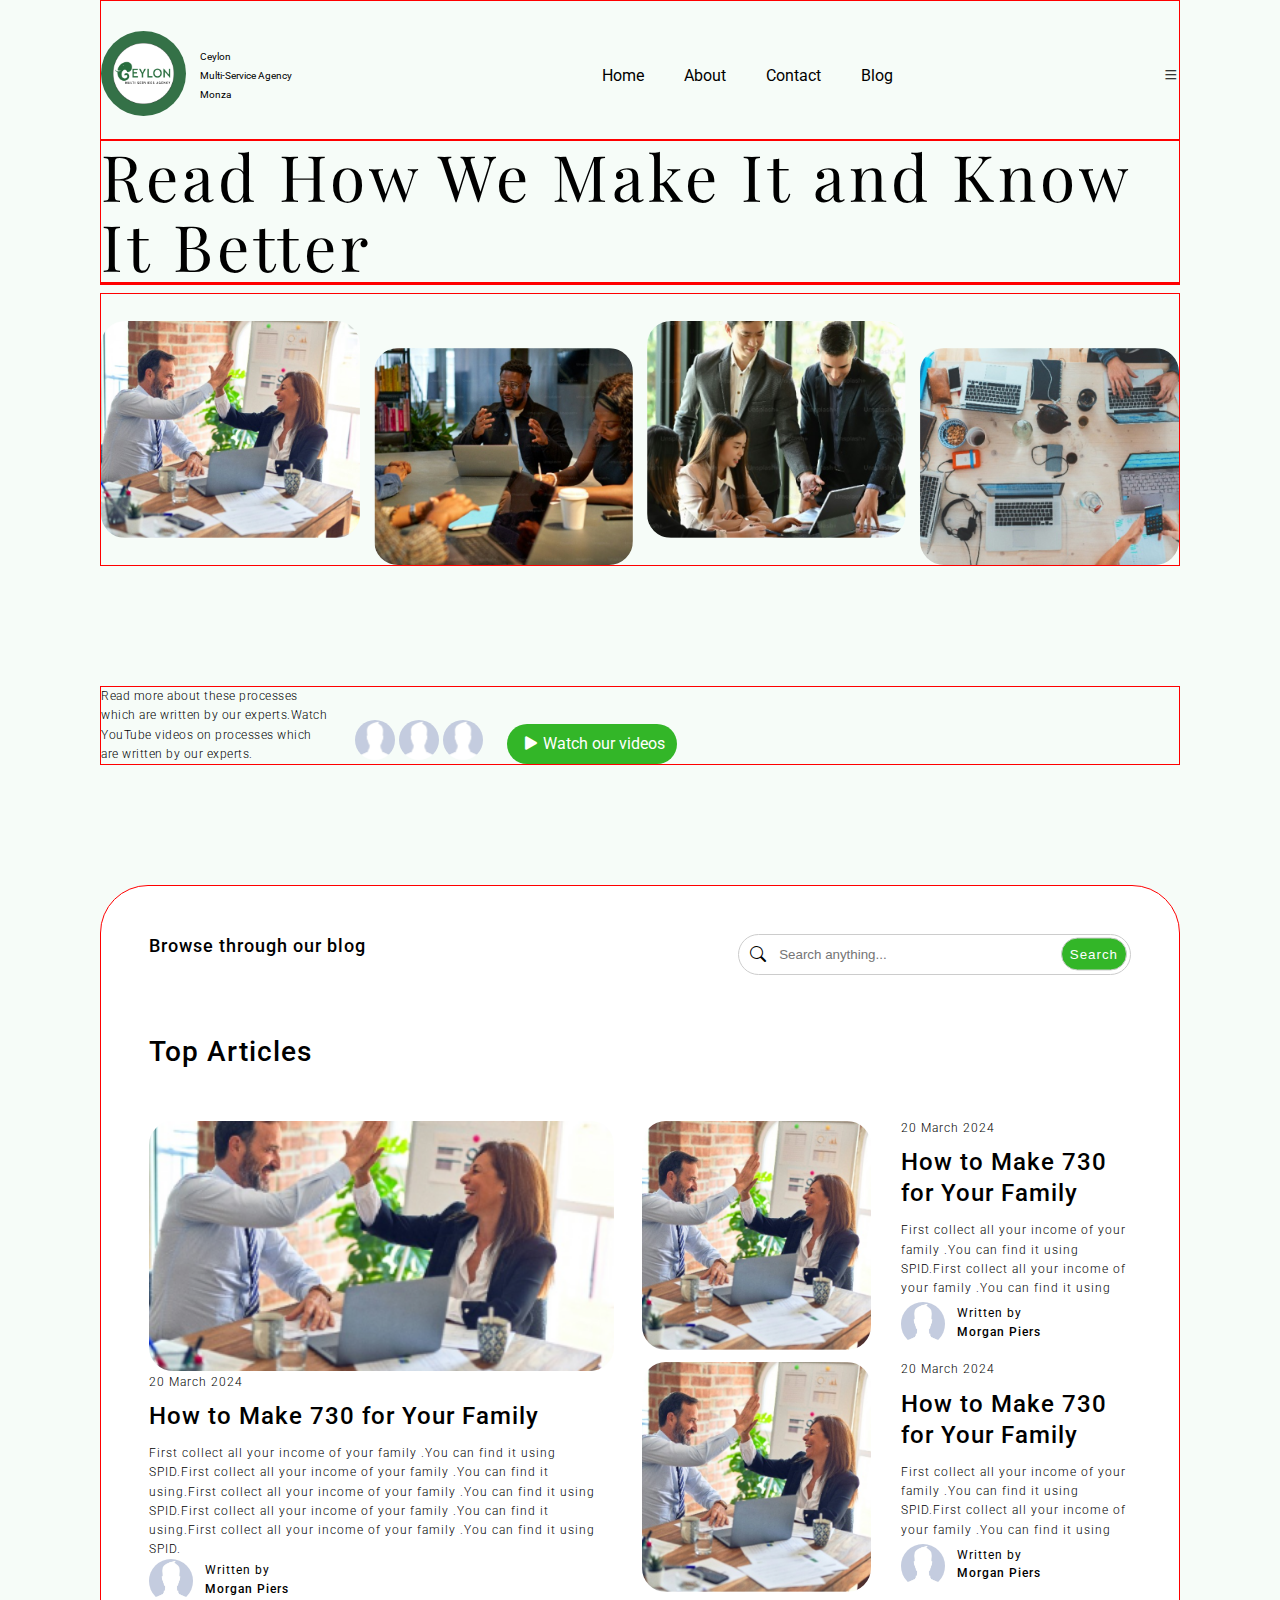
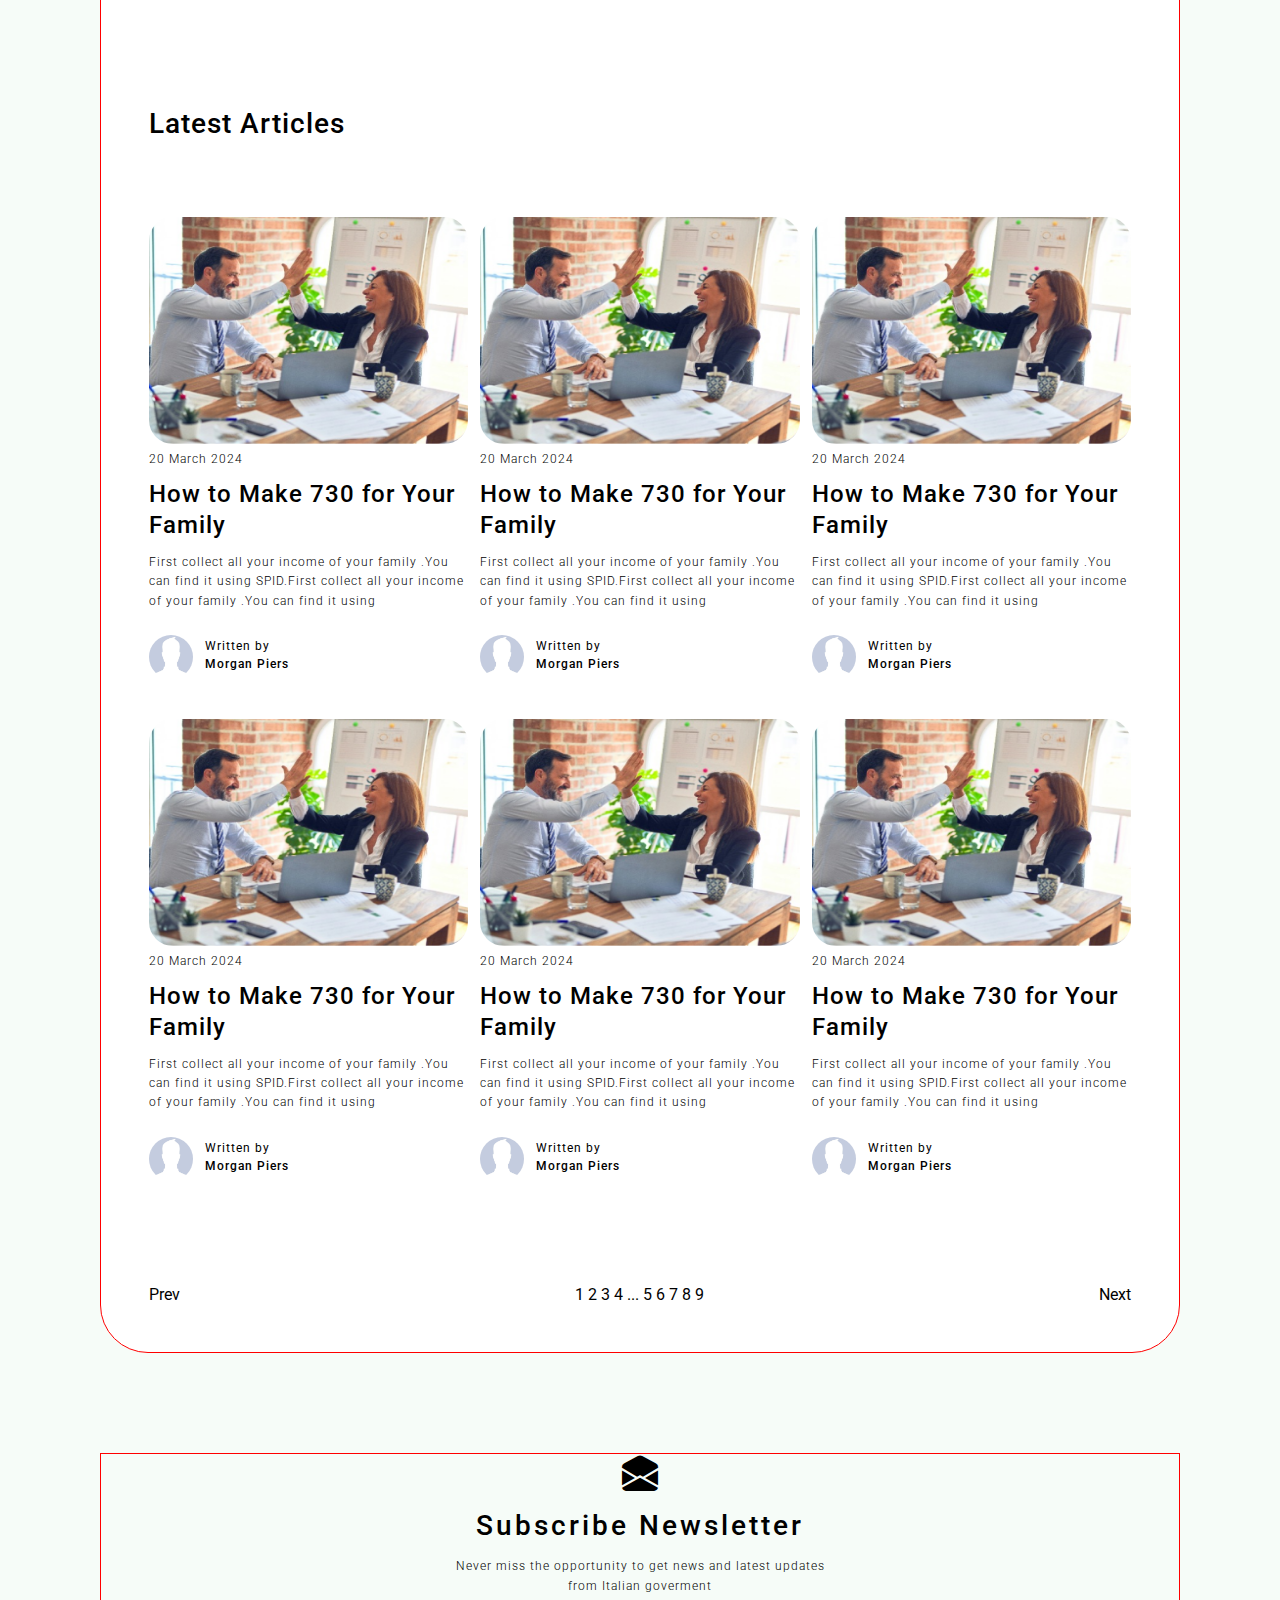
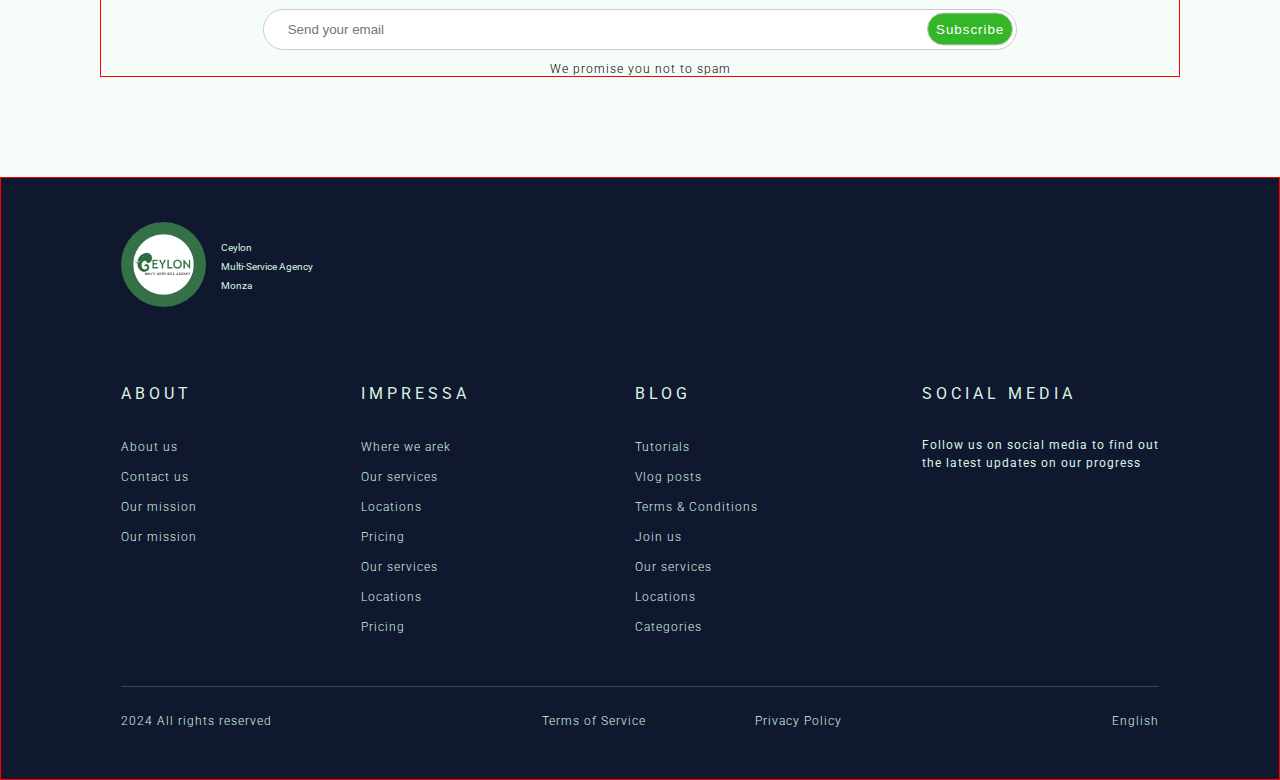
==== commit 1e8d9ca3: "blogwithsasssecond" ====
--- a/index.html
+++ b/index.html
@@ -13,7 +13,7 @@
         rel="stylesheet">
     <link href="https://fonts.googleapis.com/css2?family=Playfair+Display+SC:ital,wght@0,400;0,700;0,900;1,400;1,700;1,900&family=Playfair+Display:ital,wght@0,400..900;1,400..900&display=swap"
         rel="stylesheet">
-
+    <link rel="stylesheet" href="https://cdn.jsdelivr.net/npm/bootstrap-icons@1.11.3/font/bootstrap-icons.min.css">
 </head>
 
 <body>
@@ -46,7 +46,9 @@
                             <a href="#" class="nav-a">Blog</a>
                         </li>
                     </ul>
-                </div>
+                   
+                </div>
+                <i class="bi bi-list"></i>
             </div>
             <div id="hero-title">
                 Read How We Make It and Know
@@ -65,12 +67,12 @@
 
                     </div>
                     <div id="expierience-yr">
-                        
+
                         <span id="expierience-yr-one">
-                                03+
+                            03+
                         </span>
                         <span id="expierience-yr-two">
-                                Years Expirience
+                            Years Expirience
                         </span>
                     </div>
                 </div>
@@ -101,6 +103,7 @@
                     <img class="hero-pro-pic" src="./inc/images/nopic.jpg" alt="">
                 </div>
                 <div id="sec-details-right">
+                    <i class="bi bi-play-fill"></i>
                     Watch our videos
                 </div>
             </div>
@@ -110,6 +113,7 @@
                         Browse through our blog
                     </div>
                     <div id="search-right">
+                        <i class="bi bi-search"></i>
                         <input class="searchinput" type="text" placeholder="Search anything...">
                         <input class="searchbtn" type="submit" value="Search">
                     </div>
@@ -133,8 +137,9 @@
                             </div>
                             <div class="article-description">
                                 First collect all your income of your family .You can find it using SPID.First collect all your income of your family .You
-                                can find it using.First collect all your income of your family .You can find it using SPID.First collect all your income of your family .You
-                                can find it using.First collect all your income of your family .You can find it using SPID.
+                                can find it using.First collect all your income of your family .You can find it using SPID.First
+                                collect all your income of your family .You can find it using.First collect all your income
+                                of your family .You can find it using SPID.
 
 
                             </div>
@@ -161,6 +166,82 @@
                                     <img src="./inc/images/hero-one.png" alt="">
                                 </div>
                                 <div class="right-article-details">
+                                    <div class="article-date">
+                                        20 March 2024
+                                    </div>
+                                    <div class="article-title">
+                                        How to Make 730 for Your Family
+                                    </div>
+                                    <div class="article-description">
+                                        First collect all your income of your family .You can find it using SPID.First collect all your income of your family .You
+                                        can find it using
+                                    </div>
+                                    <div class="article-author-details">
+                                        <div class="autor-pic">
+                                            <img src="./inc/images/nopic.jpg" alt="">
+                                        </div>
+                                        <div class="author-right">
+                                            <div class="author-written-by">
+                                                Written by
+                                            </div>
+                                            <div class="author-name">
+                                                Morgan Piers
+                                            </div>
+
+                                        </div>
+                                    </div>
+                                </div>
+
+                            </div>
+                            <div class="right-article-conatiner">
+
+
+                                <div class="article-pic">
+                                    <img src="./inc/images/hero-one.png" alt="">
+                                </div>
+                                <div class="right-article-details">
+                                    <div class="article-date">
+                                        20 March 2024
+                                    </div>
+                                    <div class="article-title">
+                                        How to Make 730 for Your Family
+                                    </div>
+                                    <div class="article-description">
+                                        First collect all your income of your family .You can find it using SPID.First collect all your income of your family .You
+                                        can find it using
+                                    </div>
+                                    <div class="article-author-details">
+                                        <div class="autor-pic">
+                                            <img src="./inc/images/nopic.jpg" alt="">
+                                        </div>
+                                        <div class="author-right">
+                                            <div class="author-written-by">
+                                                Written by
+                                            </div>
+                                            <div class="author-name">
+                                                Morgan Piers
+                                            </div>
+
+                                        </div>
+                                    </div>
+                                </div>
+                            </div>
+                        </div>
+                    </div>
+
+                </div>
+                <div id="latest-articles">
+                    <div class="section-title">
+                        Latest Articles
+                    </div>
+                    <div id="latest-articles-container">
+                        <div class="latest-article">
+
+
+                            <div class="article-pic">
+                                <img src="./inc/images/hero-one.png" alt="">
+                            </div>
+                            <div class="right-article-details">
                                 <div class="article-date">
                                     20 March 2024
                                 </div>
@@ -185,16 +266,18 @@
 
                                     </div>
                                 </div>
-                                 </div>
-
-                            </div>
-                            <div class="right-article-conatiner">
-
-
-                                <div class="article-pic">
-                                    <img src="./inc/images/hero-one.png" alt="">
-                                </div>
-                                <div class="right-article-details">
+
+
+                            </div>
+
+                        </div>
+                        <div class="latest-article">
+
+
+                            <div class="article-pic">
+                                <img src="./inc/images/hero-one.png" alt="">
+                            </div>
+                            <div class="right-article-details">
                                 <div class="article-date">
                                     20 March 2024
                                 </div>
@@ -219,48 +302,46 @@
 
                                     </div>
                                 </div>
-                                </div>
-                            </div>
-                        </div>
-                    </div>
-
-                </div>
-                <div id="latest-articles">
-                    <div class="section-title">
-                        Latest Articles
-                    </div>
-                    <div id="latest-articles-container">
+
+
+                            </div>
+
+                        </div>
                         <div class="latest-article">
 
 
                             <div class="article-pic">
                                 <img src="./inc/images/hero-one.png" alt="">
                             </div>
-                            <div class="right-article-details"></div>
-                            <div class="article-date">
-                                20 March 2024
-                            </div>
-                            <div class="article-title">
-                                How to Make 730 for Your Family
-                            </div>
-                            <div class="article-description">
-                                First collect all your income of your family .You can find it using SPID.First collect all your income of your family .You
-                                can find it using
-                            </div>
-                            <div class="article-author-details">
-                                <div class="autor-pic">
-                                    <img src="./inc/images/nopic.jpg" alt="">
-                                </div>
-                                <div class="author-right">
-                                    <div class="author-written-by">
-                                        Written by
-                                    </div>
-                                    <div class="author-name">
-                                        Morgan Piers
-                                    </div>
-
-                                </div>
-                            </div>
+                            <div class="right-article-details">
+                                <div class="article-date">
+                                    20 March 2024
+                                </div>
+                                <div class="article-title">
+                                    How to Make 730 for Your Family
+                                </div>
+                                <div class="article-description">
+                                    First collect all your income of your family .You can find it using SPID.First collect all your income of your family .You
+                                    can find it using
+                                </div>
+                                <div class="article-author-details">
+                                    <div class="autor-pic">
+                                        <img src="./inc/images/nopic.jpg" alt="">
+                                    </div>
+                                    <div class="author-right">
+                                        <div class="author-written-by">
+                                            Written by
+                                        </div>
+                                        <div class="author-name">
+                                            Morgan Piers
+                                        </div>
+
+                                    </div>
+                                </div>
+
+
+                            </div>
+
                         </div>
                         <div class="latest-article">
 
@@ -268,31 +349,35 @@
                             <div class="article-pic">
                                 <img src="./inc/images/hero-one.png" alt="">
                             </div>
-                            <div class="right-article-details"></div>
-                            <div class="article-date">
-                                20 March 2024
-                            </div>
-                            <div class="article-title">
-                                How to Make 730 for Your Family
-                            </div>
-                            <div class="article-description">
-                                First collect all your income of your family .You can find it using SPID.First collect all your income of your family .You
-                                can find it using
-                            </div>
-                            <div class="article-author-details">
-                                <div class="autor-pic">
-                                    <img src="./inc/images/nopic.jpg" alt="">
-                                </div>
-                                <div class="author-right">
-                                    <div class="author-written-by">
-                                        Written by
-                                    </div>
-                                    <div class="author-name">
-                                        Morgan Piers
-                                    </div>
-
-                                </div>
-                            </div>
+                            <div class="right-article-details">
+                                <div class="article-date">
+                                    20 March 2024
+                                </div>
+                                <div class="article-title">
+                                    How to Make 730 for Your Family
+                                </div>
+                                <div class="article-description">
+                                    First collect all your income of your family .You can find it using SPID.First collect all your income of your family .You
+                                    can find it using
+                                </div>
+                                <div class="article-author-details">
+                                    <div class="autor-pic">
+                                        <img src="./inc/images/nopic.jpg" alt="">
+                                    </div>
+                                    <div class="author-right">
+                                        <div class="author-written-by">
+                                            Written by
+                                        </div>
+                                        <div class="author-name">
+                                            Morgan Piers
+                                        </div>
+
+                                    </div>
+                                </div>
+
+
+                            </div>
+
                         </div>
                         <div class="latest-article">
 
@@ -300,31 +385,35 @@
                             <div class="article-pic">
                                 <img src="./inc/images/hero-one.png" alt="">
                             </div>
-                            <div class="right-article-details"></div>
-                            <div class="article-date">
-                                20 March 2024
-                            </div>
-                            <div class="article-title">
-                                How to Make 730 for Your Family
-                            </div>
-                            <div class="article-description">
-                                First collect all your income of your family .You can find it using SPID.First collect all your income of your family .You
-                                can find it using
-                            </div>
-                            <div class="article-author-details">
-                                <div class="autor-pic">
-                                    <img src="./inc/images/nopic.jpg" alt="">
-                                </div>
-                                <div class="author-right">
-                                    <div class="author-written-by">
-                                        Written by
-                                    </div>
-                                    <div class="author-name">
-                                        Morgan Piers
-                                    </div>
-
-                                </div>
-                            </div>
+                            <div class="right-article-details">
+                                <div class="article-date">
+                                    20 March 2024
+                                </div>
+                                <div class="article-title">
+                                    How to Make 730 for Your Family
+                                </div>
+                                <div class="article-description">
+                                    First collect all your income of your family .You can find it using SPID.First collect all your income of your family .You
+                                    can find it using
+                                </div>
+                                <div class="article-author-details">
+                                    <div class="autor-pic">
+                                        <img src="./inc/images/nopic.jpg" alt="">
+                                    </div>
+                                    <div class="author-right">
+                                        <div class="author-written-by">
+                                            Written by
+                                        </div>
+                                        <div class="author-name">
+                                            Morgan Piers
+                                        </div>
+
+                                    </div>
+                                </div>
+
+
+                            </div>
+
                         </div>
                         <div class="latest-article">
 
@@ -332,107 +421,49 @@
                             <div class="article-pic">
                                 <img src="./inc/images/hero-one.png" alt="">
                             </div>
-                            <div class="right-article-details"></div>
-                            <div class="article-date">
-                                20 March 2024
-                            </div>
-                            <div class="article-title">
-                                How to Make 730 for Your Family
-                            </div>
-                            <div class="article-description">
-                                First collect all your income of your family .You can find it using SPID.First collect all your income of your family .You
-                                can find it using
-                            </div>
-                            <div class="article-author-details">
-                                <div class="autor-pic">
-                                    <img src="./inc/images/nopic.jpg" alt="">
-                                </div>
-                                <div class="author-right">
-                                    <div class="author-written-by">
-                                        Written by
-                                    </div>
-                                    <div class="author-name">
-                                        Morgan Piers
-                                    </div>
-
-                                </div>
-                            </div>
-                        </div>
-                        <div class="latest-article">
-
-
-                            <div class="article-pic">
-                                <img src="./inc/images/hero-one.png" alt="">
-                            </div>
-                            <div class="right-article-details"></div>
-                            <div class="article-date">
-                                20 March 2024
-                            </div>
-                            <div class="article-title">
-                                How to Make 730 for Your Family
-                            </div>
-                            <div class="article-description">
-                                First collect all your income of your family .You can find it using SPID.First collect all your income of your family .You
-                                can find it using
-                            </div>
-                            <div class="article-author-details">
-                                <div class="autor-pic">
-                                    <img src="./inc/images/nopic.jpg" alt="">
-                                </div>
-                                <div class="author-right">
-                                    <div class="author-written-by">
-                                        Written by
-                                    </div>
-                                    <div class="author-name">
-                                        Morgan Piers
-                                    </div>
-
-                                </div>
-                            </div>
-                        </div>
-                        <div class="latest-article">
-
-
-                            <div class="article-pic">
-                                <img src="./inc/images/hero-one.png" alt="">
-                            </div>
-                            <div class="right-article-details"></div>
-                            <div class="article-date">
-                                20 March 2024
-                            </div>
-                            <div class="article-title">
-                                How to Make 730 for Your Family
-                            </div>
-                            <div class="article-description">
-                                First collect all your income of your family .You can find it using SPID.First collect all your income of your family .You
-                                can find it using
-                            </div>
-                            <div class="article-author-details">
-                                <div class="autor-pic">
-                                    <img src="./inc/images/nopic.jpg" alt="">
-                                </div>
-                                <div class="author-right">
-                                    <div class="author-written-by">
-                                        Written by
-                                    </div>
-                                    <div class="author-name">
-                                        Morgan Piers
-                                    </div>
-
-                                </div>
-                            </div>
-                        </div>
-                    </div>
-                       
-                       
-
-                </div>
-
-
-
-
-
-              
+                            <div class="right-article-details">
+                                <div class="article-date">
+                                    20 March 2024
+                                </div>
+                                <div class="article-title">
+                                    How to Make 730 for Your Family
+                                </div>
+                                <div class="article-description">
+                                    First collect all your income of your family .You can find it using SPID.First collect all your income of your family .You
+                                    can find it using
+                                </div>
+                                <div class="article-author-details">
+                                    <div class="autor-pic">
+                                        <img src="./inc/images/nopic.jpg" alt="">
+                                    </div>
+                                    <div class="author-right">
+                                        <div class="author-written-by">
+                                            Written by
+                                        </div>
+                                        <div class="author-name">
+                                            Morgan Piers
+                                        </div>
+
+                                    </div>
+                                </div>
+
+
+                            </div>
+
+                        </div>
+
+
+                    </div>
+
+
+
+                </div>
+
+
+
+
+
+
                 <div id="pagination-area">
                     <div id="pagination-left">
                         Prev
@@ -447,7 +478,7 @@
             </div>
             <div id="subscribe-area">
                 <div id="subscribe-icon">
-                    Icon
+                    <i class="bi bi-envelope-open-fill"></i>
                 </div>
                 <div id="subscribe-title">
                     Subscribe Newsletter
--- a/sass/newstyle.css
+++ b/sass/newstyle.css
@@ -47,6 +47,13 @@
   max-width: 100%;
 }
 
+#main-wrapper > div, #footer {
+  border: 1px solid red;
+  max-width: 100%;
+  overflow-x: hidden;
+  flex-wrap: wrap;
+}
+
 /*  navigation  */
 #main-nav {
   display: flex;
@@ -184,8 +191,15 @@
 #hero-details-two #sec-details-right {
   background-color: #33B628;
   color: white;
-  padding: 14px;
+  padding: 6px 12px;
   border-radius: 100px;
+  display: flex;
+  justify-content: space-between;
+  align-items: center;
+  cursor: pointer;
+}
+#hero-details-two #sec-details-right .bi-play-fill {
+  font-size: 24px;
 }
 
 /*  main area */
@@ -209,13 +223,14 @@
 }
 #search-area #search-right {
   position: relative;
+  width: 40%;
 }
 #search-area #search-right .searchinput {
   padding: 12px;
   border: 1px solid #ccc;
   border-radius: 24px;
-  width: 300px;
-  text-indent: 12px;
+  width: 100%;
+  text-indent: 28px;
 }
 #search-area #search-right .searchbtn {
   padding: 8px;
@@ -230,6 +245,13 @@
   background-color: #33B628;
   letter-spacing: 1px;
 }
+#search-area #search-right .bi-search {
+  position: absolute;
+  top: 50%;
+  left: 12px;
+  transform: translateY(-50%);
+  font-size: 16px;
+}
 
 /*   main area top articles area  */
 #articles-area {
@@ -392,33 +414,77 @@
   font-weight: 500;
 }
 #latest-articles #latest-articles-container {
-  display: flex;
-  justify-content: space-between;
-  flex-wrap: wrap;
+  display: grid;
+  grid-template-columns: repeat(3, 1fr);
+  align-content: center;
+  grid-gap: 12px;
   margin-top: 52px;
 }
 #latest-articles #latest-articles-container .latest-article {
-  width: 30%;
   margin-top: 24px;
 }
-#latest-articles #latest-articles-container .latest-article .article-date {
-  font-size: 12px;
-}
-#latest-articles #latest-articles-container .latest-article .article-title {
-  font-size: 16px;
-}
-#latest-articles #latest-articles-container .latest-article .article-description {
-  font-size: 14px;
+#latest-articles #latest-articles-container .latest-article .article-pic img {
+  aspect-ratio: 438/312;
+  width: 100%;
+  border-radius: 24px;
+}
+#latest-articles #latest-articles-container .latest-article .right-article-details {
+  min-height: 200px;
+  display: flex;
+  flex-direction: column;
+  justify-content: space-between;
+}
+#latest-articles #latest-articles-container .latest-article .right-article-details .article-date {
+  font-size: 12px;
+  font-weight: 300;
+  line-height: 1.2;
+  letter-spacing: 1px;
+  margin-top: 4px;
+}
+#latest-articles #latest-articles-container .latest-article .right-article-details .article-title {
+  font-size: 24px;
+  font-weight: 500;
+  line-height: 1.3;
+  letter-spacing: 1px;
+  margin-top: 12px;
+}
+#latest-articles #latest-articles-container .latest-article .right-article-details .article-description {
+  font-size: 12px;
+  font-weight: 300;
+  line-height: 1.6;
+  letter-spacing: 1px;
   flex-grow: 1;
-}
-#latest-articles #latest-articles-container .latest-article .article-author-details {
-  display: flex;
-}
-#latest-articles #latest-articles-container .latest-article .article-author-details .autor-pic img {
-  width: 22px;
-  height: 22px;
+  margin-top: 12px;
+}
+#latest-articles #latest-articles-container .latest-article .right-article-details .article-author-details {
+  display: flex;
+  margin-top: 24px;
+  gap: 12px;
+}
+#latest-articles #latest-articles-container .latest-article .right-article-details .article-author-details .autor-pic img {
+  aspect-ratio: 1/1;
+  height: 44px;
   border-radius: 100%;
 }
+#latest-articles #latest-articles-container .latest-article .right-article-details .article-author-details .author-right {
+  display: flex;
+  flex-direction: column;
+  gap: 4px;
+  margin-top: 4px;
+}
+#latest-articles #latest-articles-container .latest-article .right-article-details .article-author-details .author-right .author-written-by {
+  font-size: 12px;
+  font-weight: 400;
+  line-height: 1.2;
+  letter-spacing: 1px;
+}
+#latest-articles #latest-articles-container .latest-article .right-article-details .article-author-details .author-right .author-name {
+  font-size: 12px;
+  font-weight: 500;
+  line-height: 1.2;
+  letter-spacing: 1px;
+}
+
 /*  pagination area  */
 #pagination-area {
   margin-top: 100px;
@@ -434,6 +500,9 @@
   align-items: center;
   margin-bottom: 100px;
 }
+#subscribe-area #subscribe-icon {
+  font-size: 36px;
+}
 #subscribe-area #subscribe-title {
   font-size: 28px;
   font-weight: 500;
@@ -453,12 +522,13 @@
 #subscribe-area #subscribe-input {
   margin-top: 12px;
   position: relative;
+  width: 70%;
 }
 #subscribe-area #subscribe-input .txtinput {
   padding: 12px;
   border: 1px solid #ccc;
   border-radius: 24px;
-  width: 600px;
+  width: 100%;
   text-indent: 12px;
 }
 #subscribe-area #subscribe-input .subsbtn {
@@ -503,6 +573,10 @@
   display: flex;
   justify-content: space-between;
   margin-top: 64px;
+  flex-wrap: wrap;
+}
+#footer #footer-section-wrapper .section-one {
+  padding-right: 24px;
 }
 #footer #footer-section-wrapper .section-one .footer-section-title {
   margin-bottom: 24px;
@@ -525,6 +599,9 @@
   line-height: 1.5;
   font-weight: 300;
 }
+#footer #footer-section-wrapper .section-two {
+  padding-right: 24px;
+}
 #footer #footer-section-wrapper .section-two .footer-section-title {
   margin-bottom: 24px;
   font-size: var(--footer-titles-font-size);
@@ -546,6 +623,9 @@
   line-height: 1.5;
   font-weight: 300;
 }
+#footer #footer-section-wrapper .section-three {
+  padding-right: 24px;
+}
 #footer #footer-section-wrapper .section-three .footer-section-title {
   margin-bottom: 24px;
   font-size: var(--footer-titles-font-size);
@@ -593,6 +673,7 @@
   letter-spacing: 1px;
   line-height: 1.5;
   font-weight: 300;
+  flex-wrap: wrap;
 }
 #footer #footer-bottom-section #footer-bttm-middle {
   display: flex;
@@ -635,7 +716,13 @@
     margin: 0px 80px 0px 80px;
   }
   #hero-title {
-    font-size: var(--hero-title);
+    font-size: 48px;
+  }
+  #articles-area #top-article-container {
+    display: block;
+  }
+  #latest-articles #latest-articles-container {
+    grid-template-columns: repeat(2, 1fr);
   }
 }
 @media (max-width: 992px) {
@@ -654,10 +741,16 @@
     margin: 0px 60px 0px 60px;
   }
   #hero-title {
-    font-size: var(--hero-title);
+    font-size: 36px;
+  }
+  #footer {
+    padding: 20px 60px 20px 60px;
   }
 }
 @media (max-width: 768px) {
+  #main-nav #nav-menus {
+    display: none;
+  }
   #nav-ul a {
     font-size: 12px;
     line-height: 20px;
@@ -673,7 +766,13 @@
     margin: 0px 40px 0px 40px;
   }
   #hero-title {
-    font-size: var(--hero-title);
+    font-size: 32px;
+  }
+  #main-area #search-area {
+    display: block;
+  }
+  #footer {
+    padding: 20px 40px 20px 40px;
   }
 }
 @media (max-width: 576px) {
@@ -691,8 +790,21 @@
   #main-wrapper {
     margin: 0px 16px 0px 16px;
   }
+  #main-wrapper #main-area {
+    padding: 32px 12px;
+  }
   #hero-title {
-    font-size: var(--hero-title);
+    width: 70%;
+    font-size: 24px;
+  }
+  #subscribe-area #subscribe-title {
+    font-size: 18px;
+  }
+  #subscribe-area #subscribe-details {
+    width: 70%;
+  }
+  #footer {
+    padding: 20px 20px 20px 20px;
   }
 }
 
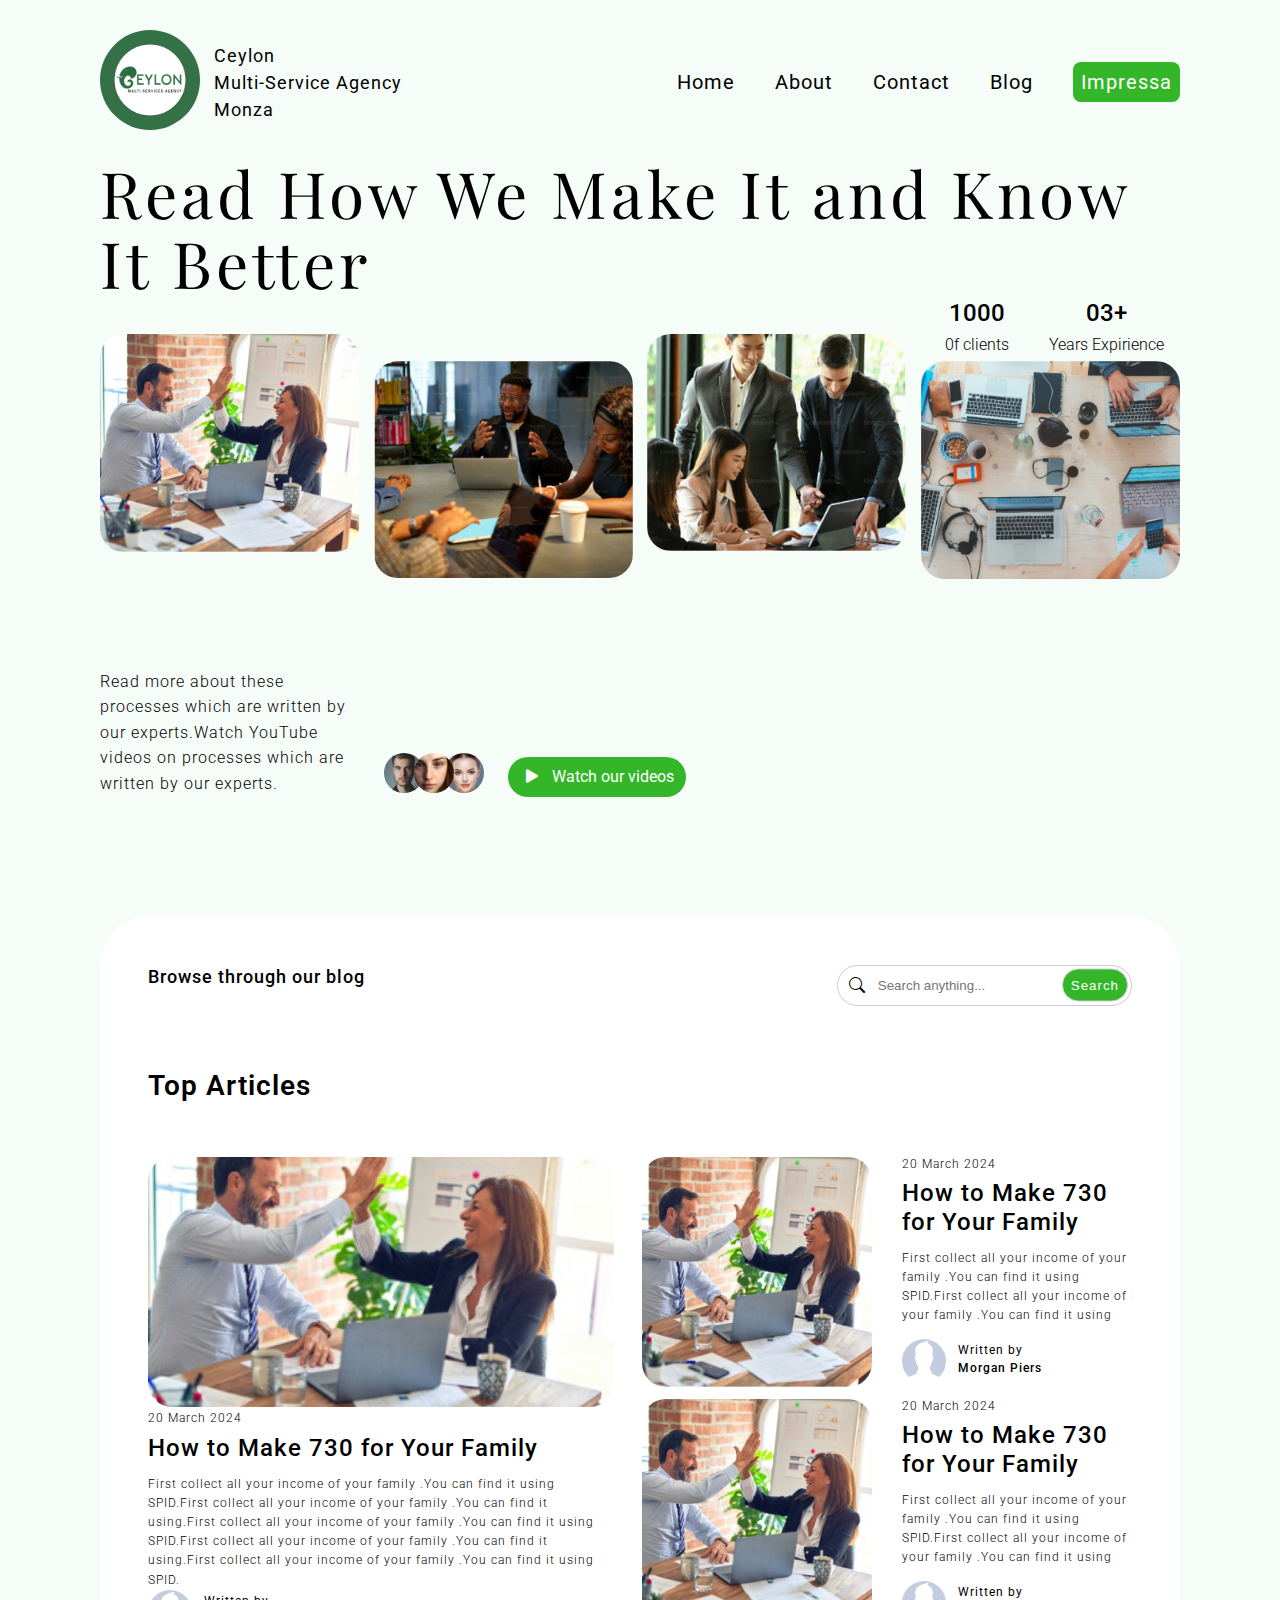
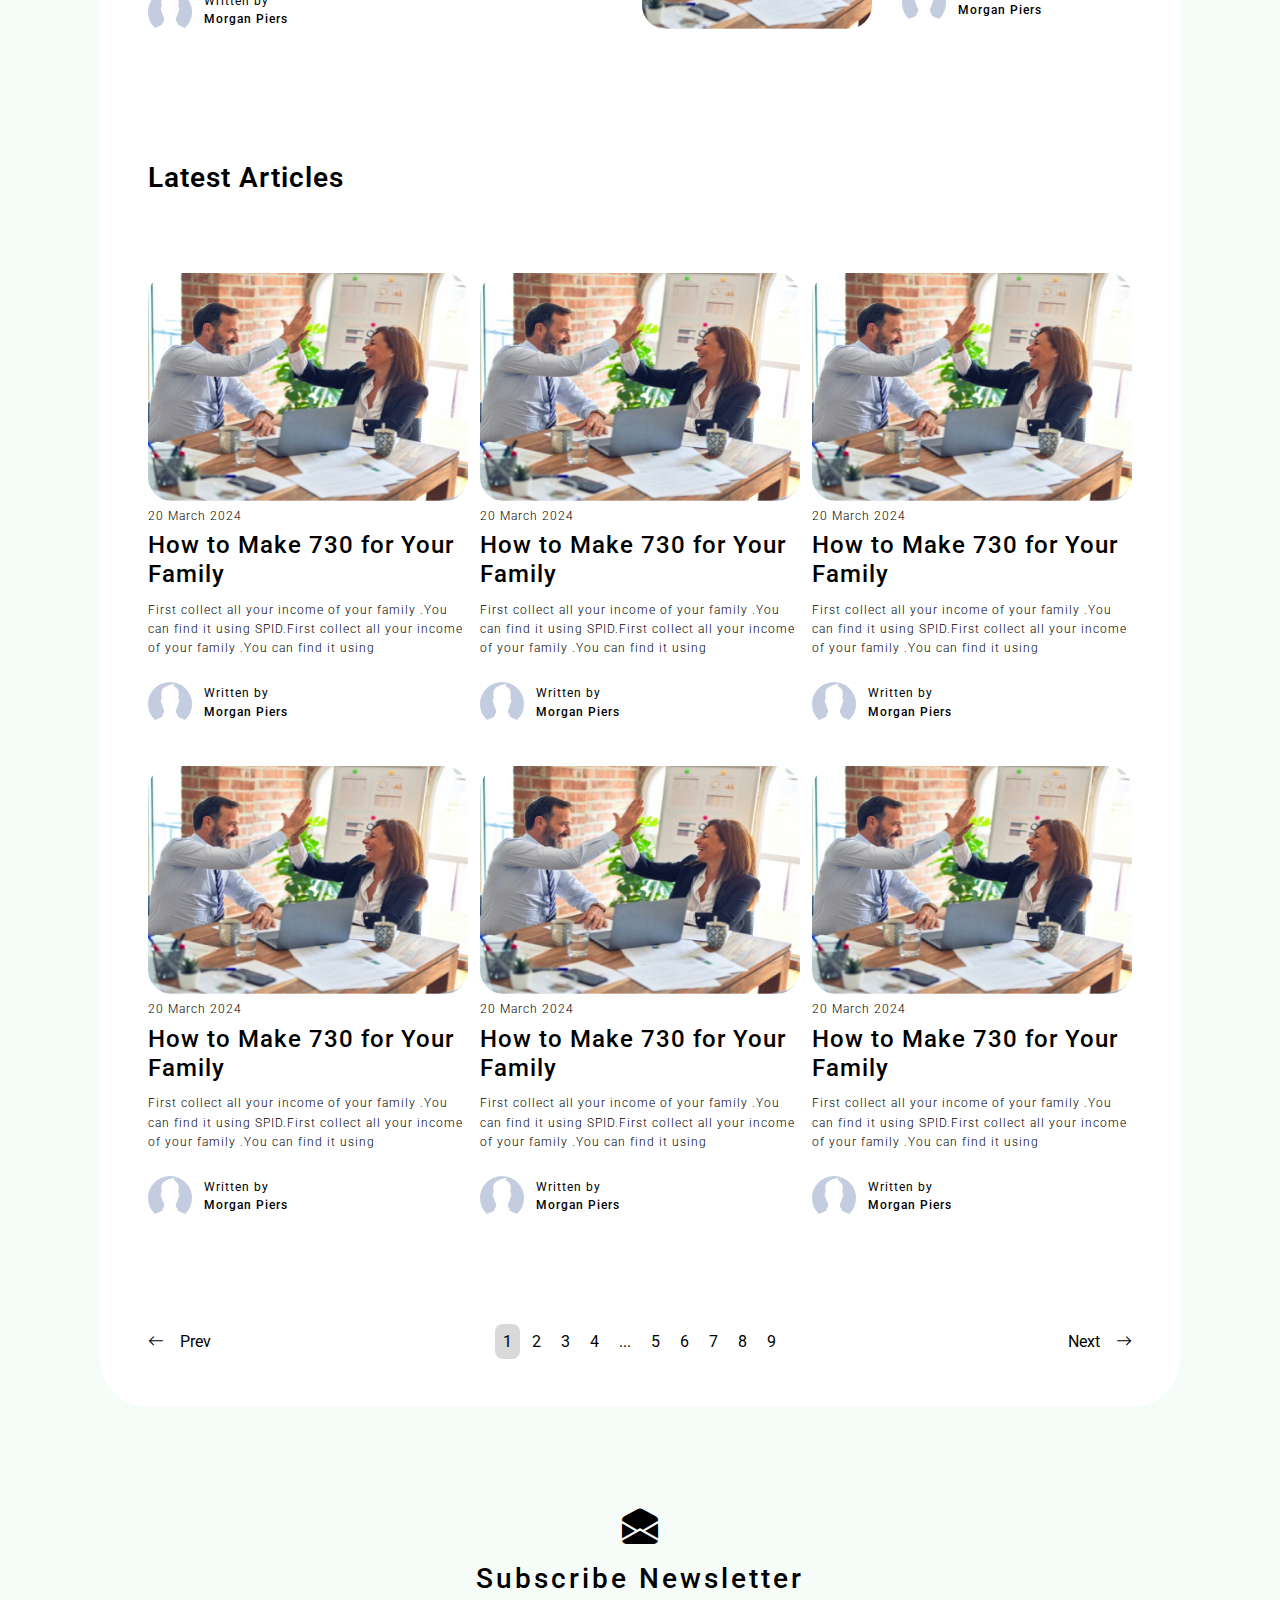
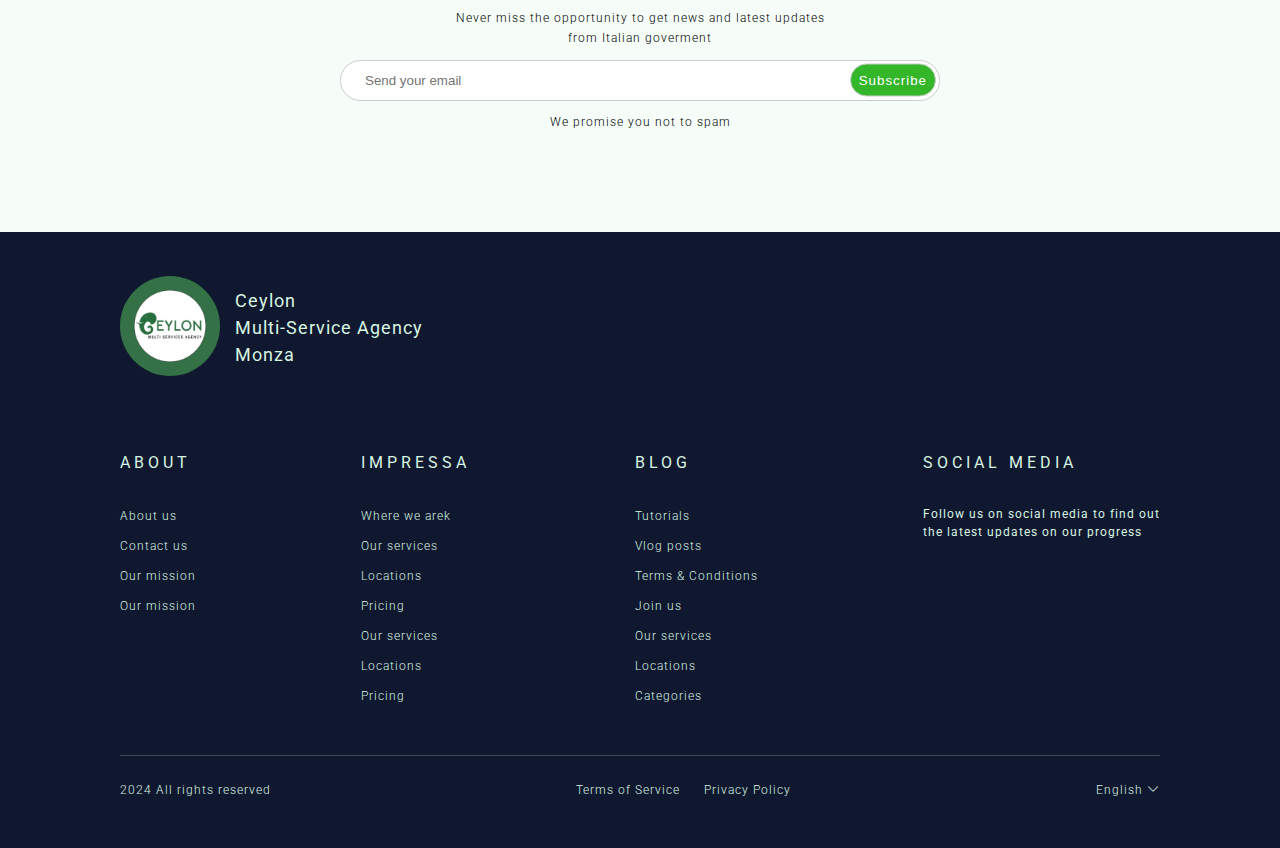
==== commit f1a1e83f: "ceylonhtml" ====
--- a/index.html
+++ b/index.html
@@ -32,7 +32,19 @@
                     </div>
                 </div>
                 <div id="nav-menus">
+                        <div id="m-logo-area">
+                                <div id="m-logo-img">
+                                    <img src="./inc/images/logo.jpg" alt="">
+                                </div>
+                                <div id="m-logo-text">
+                                    Ceylon
+                                    <br/> Multi-Service Agency
+                                    <br/> Monza
+                                </div>
+                            </div>
+                        <i class="bi bi-x-square closebutton"></i>
                     <ul id="nav-ul">
+                      
                         <li class="nav-li">
                             <a href="#" class="nav-a">Home</a>
                         </li>
@@ -45,10 +57,16 @@
                         <li class="nav-li">
                             <a href="#" class="nav-a">Blog</a>
                         </li>
+                        <li class="nav-li">
+                            <a href="#" class="nav-a impressa">Impressa</a>
+                        </li>
+
                     </ul>
-                   
-                </div>
-                <i class="bi bi-list"></i>
+
+                </div>
+                <div class="overlay-div"></div>
+                <i class="bi bi-list active"></i>
+
             </div>
             <div id="hero-title">
                 Read How We Make It and Know
@@ -98,9 +116,9 @@
                     experts.
                 </div>
                 <div id="sec-details-middle">
-                    <img class="hero-pro-pic" src="./inc/images/nopic.jpg" alt="">
-                    <img class="hero-pro-pic" src="./inc/images/nopic.jpg" alt="">
-                    <img class="hero-pro-pic" src="./inc/images/nopic.jpg" alt="">
+                    <img class="hero-pro-pic" src="./inc/images/face1.jpg" alt="">
+                    <img class="hero-pro-pic" src="./inc/images/face2.jpg" alt="">
+                    <img class="hero-pro-pic" src="./inc/images/face3.jpg" alt="">
                 </div>
                 <div id="sec-details-right">
                     <i class="bi bi-play-fill"></i>
@@ -466,13 +484,52 @@
 
                 <div id="pagination-area">
                     <div id="pagination-left">
-                        Prev
+                        <a href="#" class="pagination-navs">
+                            <i class="bi bi-arrow-left"></i>
+                            Prev
+
+                        </a>
                     </div>
                     <div id="pagination-middle">
-                        1 2 3 4 ... 5 6 7 8 9
+                        <span class="pagination-num active">
+                            1
+                        </span>
+                        <span class="pagination-num">
+                            2
+                        </span>
+                        <span class="pagination-num">
+                            3
+                        </span>
+                        <span class="pagination-num">
+                            4
+                        </span>
+                        <span class="pagination-num">
+                            ...
+                        </span>
+                        <span class="pagination-num">
+                            5
+                        </span>
+                        <span class="pagination-num">
+                            6
+                        </span>
+                        <span class="pagination-num">
+                            7
+                        </span>
+                        <span class="pagination-num">
+                            8
+                        </span>
+                        <span class="pagination-num">
+                            9
+                        </span>
+
                     </div>
                     <div id="pagination-right">
-                        Next
+                        <a href="#" class="pagination-navs">
+                            Next
+                            <i class="bi bi-arrow-right"></i>
+
+
+                        </a>
                     </div>
                 </div>
             </div>
@@ -620,12 +677,18 @@
                 </div>
                 <div id="footer-bttm-right">
                     English
+                    <i class="bi bi-chevron-down"></i>
+                    <div class="language-dropdown">
+
+                    </div>
                 </div>
             </div>
         </div>
     </div>
 
-
+    <script src="./inc/js/main.js">
+
+    </script>
 </body>
 
 </html>--- a/sass/newstyle.css
+++ b/sass/newstyle.css
@@ -5,15 +5,98 @@
 }
 
 :root {
+  --main-wrapper-margin: 0px 120px 0px 120px;
   --footer-li-a-font-size:12px;
   --footer-titles-font-size:16px;
-  --logo-description-size:10px;
-  --logo-width:66px;
-  --logo-height:66px;
-  --menu-li-a-size:16px;
-  --hero-title:64px;
-}
-
+  --logo-width:120px;
+  --logo-height:120px;
+  --menu-li-a-fz:22px;
+  --menu-li-a-lh:1.3;
+  --menu-li-a-ls:1px;
+  --menu-li-a-fw:400;
+  --hero-title:72px;
+  --logo-description-fz:20px;
+  --logo-description-fw:400;
+  --logo-description-lh:1.5;
+  --logo-description-ls:1px;
+  --search-width:30%;
+  --section-heading-fz:28px;
+  --section-heading-ls:1px;
+  --section-heading-lh:1.4;
+  --section-heading-fw:600;
+  --post-heading-fz:24px;
+  --post-heading-ls:1px;
+  --post-heading-lh:1.2;
+  --post-heading-fw:500;
+  --post-heading-mt:8px;
+  --post-para-fz:12px;
+  --post-para-ls:1px;
+  --post-para-lh:1.6;
+  --post-para-fw:300;
+  --hero-details-bg-fz:24px;
+  --hero-details-sm-fz:16px;
+  --hero-details-gap:40px;
+}
+
+@media (max-width: 1400px) {
+  :root {
+    --hero-title:64px;
+    --logo-width:100px;
+    --logo-description-fz:18px;
+    --menu-li-a-fz:20px;
+  }
+}
+@media (max-width: 1200px) {
+  :root {
+    --hero-title:50px;
+    --logo-width:80px;
+    --logo-description-fz:16px;
+    --menu-li-a-fz:18px;
+    --hero-details-bg-fz:18px;
+    --hero-details-sm-fz:14px;
+    --hero-details-gap:20px;
+  }
+}
+@media (max-width: 992px) {
+  :root {
+    --hero-title:36px;
+    --logo-width:60px;
+    --logo-description-fz:12px;
+    --menu-li-a-fz:16px;
+    --hero-details-bg-fz:16px;
+    --hero-details-sm-fz:12px;
+    --hero-details-gap:10px;
+  }
+}
+@media (max-width: 768px) {
+  :root {
+    --hero-title:26px;
+    --logo-width:50px;
+    --logo-description-fz:10px;
+    --menu-li-a-fz:14px;
+    --hero-details-bg-fz:12px;
+    --hero-details-sm-fz:10px;
+    --hero-details-gap:10px;
+    --section-heading-fz: 20px;
+    --post-heading-fz: 18px;
+  }
+}
+@media (max-width: 576px) {
+  :root {
+    --hero-title:26px;
+    --logo-width:50px;
+    --logo-description-fz:10px;
+    --menu-li-a-fz:14px;
+    --hero-details-bg-fz:12px;
+    --hero-details-sm-fz:10px;
+    --hero-details-gap:10px;
+  }
+}
+@media (max-width: 446px) {
+  :root {
+    --hero-title:20px;
+  }
+}
 body {
   overflow-x: auto;
   font-family: "Roboto", sans-serif;
@@ -47,11 +130,9 @@
   max-width: 100%;
 }
 
-#main-wrapper > div, #footer {
-  border: 1px solid red;
-  max-width: 100%;
-  overflow-x: hidden;
-  flex-wrap: wrap;
+a {
+  text-decoration: none;
+  color: inherit;
 }
 
 /*  navigation  */
@@ -59,12 +140,22 @@
   display: flex;
   justify-content: space-between;
   align-items: center;
-  padding: 30px 0px 19px 0px;
+  padding: 30px 0px 0px 0px;
+  position: relative;
+}
+@media (max-width: 768px) {
+  #main-nav {
+    position: relative;
+  }
 }
 #main-nav #logo-area {
   display: flex;
   justify-content: space-between;
   align-items: center;
+}
+#main-nav #logo-area #logo-img {
+  aspect-ratio: 1/1;
+  width: var(--logo-width);
 }
 #main-nav #logo-area #logo-img img {
   object-fit: contain;
@@ -73,8 +164,20 @@
 }
 #main-nav #logo-area #logo-text {
   margin-left: 14px;
-  font-weight: 400;
-  letter-spacing: 12%;
+  font-size: var(--logo-description-fz);
+  font-weight: var(--logo-description-fw);
+  line-height: var(--logo-description-lh);
+  letter-spacing: var(--logo-description-ls);
+}
+#main-nav #nav-menus #m-logo-area {
+  display: none;
+}
+@media (max-width: 768px) {
+  #main-nav #nav-menus {
+    pointer-events: none;
+    position: absolute;
+    left: -300px;
+  }
 }
 #main-nav #nav-menus #nav-ul {
   display: flex;
@@ -82,16 +185,110 @@
   align-items: center;
   list-style: none;
 }
+@media (max-width: 768px) {
+  #main-nav #nav-menus #nav-ul {
+    flex-direction: column;
+    align-items: initial;
+  }
+}
 #main-nav #nav-menus #nav-ul .nav-li {
   margin-left: 40px;
+}
+@media (max-width: 768px) {
+  #main-nav #nav-menus #nav-ul .nav-li {
+    margin: initial;
+  }
 }
 #main-nav #nav-menus #nav-ul .nav-li .nav-a {
   text-decoration: none;
   color: black;
-  font-size: var(--menu-li-a-size);
+  font-size: var(--menu-li-a-fz);
+  font-weight: var(--menu-li-a-fw);
+  line-height: var(--menu-li-a-lh);
+  letter-spacing: var(--menu-li-a-ls);
   line-height: 28px;
   letter-spacing: 13%;
   font-weight: 400;
+}
+#main-nav #nav-menus #nav-ul .nav-li .nav-a.impressa {
+  padding: 8px;
+  background-color: #33B628;
+  border-radius: 8px;
+  color: white;
+}
+#main-nav .overlay-div {
+  position: fixed;
+  inset: 0;
+  background-color: rgba(0, 0, 0, 0.5);
+  pointer-events: none;
+  opacity: 0;
+  z-index: 200;
+  transition: 0.2 ease-in;
+}
+#main-nav .overlay-div.active {
+  opacity: 1;
+  pointer-events: all;
+}
+#main-nav #nav-menus.active {
+  display: block;
+  position: fixed;
+  background-color: #fff;
+  padding: 0px 24px;
+  top: 0px;
+  pointer-events: all;
+  z-index: 300;
+  height: 100%;
+  width: 300px;
+  transform: translateX(300px);
+  transition: 0.5s all;
+  background: #F6FCF8;
+}
+#main-nav #nav-menus.active .closebutton {
+  position: absolute;
+  top: 30px;
+  right: 12px;
+  color: red;
+}
+#main-nav #nav-menus.active #m-logo-area {
+  display: flex;
+  margin-top: 30px;
+  align-items: center;
+}
+#main-nav #nav-menus.active #m-logo-area #m-logo-img {
+  aspect-ratio: 1/1;
+  width: var(--logo-width);
+}
+#main-nav #nav-menus.active #m-logo-area #m-logo-img img {
+  object-fit: contain;
+  object-position: center;
+  border-radius: 100%;
+}
+#main-nav #nav-menus.active #m-logo-area #m-logo-text {
+  margin-left: 14px;
+  font-size: var(--logo-description-fz);
+  font-weight: var(--logo-description-fw);
+  line-height: var(--logo-description-lh);
+  letter-spacing: var(--logo-description-ls);
+}
+#main-nav #nav-menus.active #nav-ul {
+  position: relative;
+  margin-top: 24px;
+}
+#main-nav #nav-menus.active #nav-ul .nav-li {
+  margin-bottom: 12px;
+}
+#main-nav .bi-list {
+  display: none;
+  cursor: pointer;
+  color: #33B628;
+  -webkit-text-stroke: 1px;
+  font-size: 30px;
+}
+#main-nav .bi-x-square {
+  display: none;
+  cursor: pointer;
+  -webkit-text-stroke: 0.2px;
+  font-size: 18px;
 }
 
 /*  Hero title   */
@@ -101,6 +298,17 @@
   font-size: var(--hero-title);
   letter-spacing: 4px;
   line-height: 1.1;
+  margin-top: 24px;
+}
+@media (max-width: 576px) {
+  #hero-title {
+    letter-spacing: 1px;
+  }
+}
+@media (max-width: 446px) {
+  #hero-title {
+    font-weight: 500;
+  }
 }
 /*  Hero details one wrapper  */
 #hero-details-one-wrapper {
@@ -111,7 +319,13 @@
   top: 0rem;
   right: 1rem;
   display: flex;
-  gap: 40px;
+  gap: var(--hero-details-gap);
+}
+@media (max-width: 768px) {
+  #hero-details-one-wrapper #hero-details-one {
+    right: 0.4rem;
+    top: 1rem;
+  }
 }
 #hero-details-one-wrapper #hero-details-one #clients-num {
   display: flex;
@@ -119,12 +333,12 @@
   text-align: center;
 }
 #hero-details-one-wrapper #hero-details-one #clients-num #clients-num-one {
-  font-size: 24px;
+  font-size: var(--hero-details-bg-fz);
   font-weight: 500;
 }
 #hero-details-one-wrapper #hero-details-one #clients-num #clients-num-two {
   margin-top: 8px;
-  font-size: 16px;
+  font-size: var(--hero-details-sm-fz);
   font-weight: 300;
 }
 #hero-details-one-wrapper #hero-details-one #expierience-yr {
@@ -133,12 +347,12 @@
   text-align: center;
 }
 #hero-details-one-wrapper #hero-details-one #expierience-yr #expierience-yr-one {
-  font-size: 24px;
+  font-size: var(--hero-details-bg-fz);
   font-weight: 500;
 }
 #hero-details-one-wrapper #hero-details-one #expierience-yr #expierience-yr-two {
   margin-top: 8px;
-  font-size: 16px;
+  font-size: var(--hero-details-sm-fz);
   font-weight: 300;
 }
 
@@ -174,19 +388,59 @@
   display: flex;
   gap: 24px;
   align-items: flex-end;
-  margin-top: 120px;
+  margin-top: 90px;
+  flex-wrap: wrap;
 }
 #hero-details-two #sec-details-left {
-  width: 230px;
-  font-size: 12px;
+  width: 260px;
+  font-size: 16px;
   font-weight: 300;
   line-height: 1.6;
-  letter-spacing: 0.5px;
+  letter-spacing: 1px;
+}
+@media (max-width: 768px) {
+  #hero-details-two #sec-details-left {
+    font-size: 12px;
+  }
+}
+#hero-details-two #sec-details-middle {
+  position: relative;
+  margin-right: 60px;
 }
 #hero-details-two #sec-details-middle .hero-pro-pic {
   width: 40px;
   height: 40px;
   border-radius: 100%;
+  object-fit: cover;
+}
+@media (max-width: 768px) {
+  #hero-details-two #sec-details-middle .hero-pro-pic {
+    width: 30px;
+    height: 30px;
+  }
+}
+#hero-details-two #sec-details-middle .hero-pro-pic:nth-child(1) {
+  z-index: 11;
+}
+#hero-details-two #sec-details-middle .hero-pro-pic:nth-child(2) {
+  position: absolute;
+  left: 30px;
+  z-index: 10;
+}
+@media (max-width: 768px) {
+  #hero-details-two #sec-details-middle .hero-pro-pic:nth-child(2) {
+    left: 20px;
+  }
+}
+#hero-details-two #sec-details-middle .hero-pro-pic:nth-child(3) {
+  position: absolute;
+  left: 60px;
+  z-index: 9;
+}
+@media (max-width: 768px) {
+  #hero-details-two #sec-details-middle .hero-pro-pic:nth-child(3) {
+    left: 40px;
+  }
 }
 #hero-details-two #sec-details-right {
   background-color: #33B628;
@@ -198,8 +452,19 @@
   align-items: center;
   cursor: pointer;
 }
+@media (max-width: 768px) {
+  #hero-details-two #sec-details-right {
+    font-size: 14px;
+  }
+}
 #hero-details-two #sec-details-right .bi-play-fill {
   font-size: 24px;
+  margin-right: 8px;
+}
+@media (max-width: 768px) {
+  #hero-details-two #sec-details-right .bi-play-fill {
+    font-size: 18px;
+  }
 }
 
 /*  main area */
@@ -221,9 +486,22 @@
   line-height: 1.3;
   letter-spacing: 1px;
 }
+@media (max-width: 768px) {
+  #search-area #search-left {
+    font-size: 14px;
+    text-align: center;
+  }
+}
 #search-area #search-right {
   position: relative;
-  width: 40%;
+  width: var(--search-width);
+}
+@media (max-width: 768px) {
+  #search-area #search-right {
+    width: initial;
+    margin: 0px 24px;
+    margin-top: 24px;
+  }
 }
 #search-area #search-right .searchinput {
   padding: 12px;
@@ -256,13 +534,12 @@
 /*   main area top articles area  */
 #articles-area {
   margin-top: 60px;
-  margin-bottom: 100px;
 }
 #articles-area .section-title {
-  font-size: 28px;
-  line-height: 1.2;
-  letter-spacing: 1px;
-  font-weight: 500;
+  font-size: var(--section-heading-fz);
+  font-weight: var(--section-heading-fw);
+  line-height: var(--section-heading-lh);
+  letter-spacing: var(--section-heading-ls);
 }
 #articles-area #top-article-container {
   display: flex;
@@ -275,6 +552,11 @@
   display: flex;
   flex-direction: column;
   justify-content: space-between;
+}
+@media (max-width: 768px) {
+  #articles-area #top-article-container #article-area-left {
+    margin-bottom: 24px;
+  }
 }
 #articles-area #top-article-container #article-area-left .article-pic img {
   width: 100%;
@@ -289,17 +571,17 @@
   letter-spacing: 1px;
 }
 #articles-area #top-article-container #article-area-left .article-title {
-  font-size: 24px;
-  font-weight: 500;
-  line-height: 1.3;
-  letter-spacing: 1px;
-  margin-top: 12px;
+  font-size: var(--post-heading-fz);
+  font-weight: var(--post-heading-fw);
+  line-height: var(--post-heading-lh);
+  letter-spacing: var(--post-heading-ls);
+  margin-top: var(--post-heading-mt);
 }
 #articles-area #top-article-container #article-area-left .article-description {
-  font-size: 12px;
-  font-weight: 300;
-  line-height: 1.6;
-  letter-spacing: 1px;
+  font-size: var(--post-para-fz);
+  font-weight: var(--post-para-fw);
+  line-height: var(--post-para-lh);
+  letter-spacing: var(--post-para-ls);
   flex-grow: 1;
   margin-top: 12px;
 }
@@ -361,17 +643,17 @@
   letter-spacing: 1px;
 }
 #articles-area #top-article-container #article-area-right .right-article-conatiner .right-article-details .article-title {
-  font-size: 24px;
-  font-weight: 500;
-  line-height: 1.3;
-  letter-spacing: 1px;
-  margin-top: 12px;
+  font-size: var(--post-heading-fz);
+  font-weight: var(--post-heading-fw);
+  line-height: var(--post-heading-lh);
+  letter-spacing: var(--post-heading-ls);
+  margin-top: var(--post-heading-mt);
 }
 #articles-area #top-article-container #article-area-right .right-article-conatiner .right-article-details .article-description {
-  font-size: 12px;
-  font-weight: 300;
-  line-height: 1.6;
-  letter-spacing: 1px;
+  font-size: var(--post-para-fz);
+  font-weight: var(--post-para-fw);
+  line-height: var(--post-para-lh);
+  letter-spacing: var(--post-para-ls);
   flex-grow: 1;
   margin-top: 12px;
 }
@@ -407,11 +689,14 @@
 }
 
 /*   main area latest articles  */
+#latest-articles {
+  margin-top: 120px;
+}
 #latest-articles .section-title {
-  font-size: 28px;
-  line-height: 1.2;
-  letter-spacing: 1px;
-  font-weight: 500;
+  font-size: var(--section-heading-fz);
+  font-weight: var(--section-heading-fw);
+  line-height: var(--section-heading-lh);
+  letter-spacing: var(--section-heading-ls);
 }
 #latest-articles #latest-articles-container {
   display: grid;
@@ -442,17 +727,17 @@
   margin-top: 4px;
 }
 #latest-articles #latest-articles-container .latest-article .right-article-details .article-title {
-  font-size: 24px;
-  font-weight: 500;
-  line-height: 1.3;
-  letter-spacing: 1px;
-  margin-top: 12px;
+  font-size: var(--post-heading-fz);
+  font-weight: var(--post-heading-fw);
+  line-height: var(--post-heading-lh);
+  letter-spacing: var(--post-heading-ls);
+  margin-top: var(--post-heading-mt);
 }
 #latest-articles #latest-articles-container .latest-article .right-article-details .article-description {
-  font-size: 12px;
-  font-weight: 300;
-  line-height: 1.6;
-  letter-spacing: 1px;
+  font-size: var(--post-para-fz);
+  font-weight: var(--post-para-fw);
+  line-height: var(--post-para-lh);
+  letter-spacing: var(--post-para-ls);
   flex-grow: 1;
   margin-top: 12px;
 }
@@ -492,6 +777,22 @@
   justify-content: space-between;
   align-items: center;
 }
+#pagination-area #pagination-left .bi-arrow-left {
+  margin-right: 12px;
+}
+#pagination-area #pagination-middle .pagination-num {
+  padding: 8px;
+  display: inline-block;
+  text-align: center;
+  border-radius: 8px;
+}
+#pagination-area #pagination-middle .pagination-num.active {
+  background-color: #D9D9D9;
+}
+#pagination-area #pagination-right .bi-arrow-right {
+  margin-left: 12px;
+}
+
 /*  subscribe area  */
 #subscribe-area {
   margin-top: 100px;
@@ -511,10 +812,10 @@
   margin-top: 12px;
 }
 #subscribe-area #subscribe-details {
-  font-size: 12px;
-  font-weight: 300;
-  line-height: 1.7;
-  letter-spacing: 1px;
+  font-size: var(--post-para-fz);
+  font-weight: var(--post-para-fw);
+  line-height: var(--post-para-lh);
+  letter-spacing: var(--post-para-ls);
   margin-top: 12px;
   width: 380px;
   text-align: center;
@@ -523,6 +824,8 @@
   margin-top: 12px;
   position: relative;
   width: 70%;
+  min-width: 300px;
+  max-width: 600px;
 }
 #subscribe-area #subscribe-input .txtinput {
   padding: 12px;
@@ -545,10 +848,10 @@
   letter-spacing: 1px;
 }
 #subscribe-area #subscribe-sub-text {
-  font-size: 12px;
-  font-weight: 300;
-  line-height: 1.2;
-  letter-spacing: 1px;
+  font-size: var(--post-para-fz);
+  font-weight: var(--post-para-fw);
+  line-height: var(--post-para-lh);
+  letter-spacing: var(--post-para-ls);
   margin-top: 12px;
 }
 
@@ -564,10 +867,20 @@
   align-items: center;
   gap: 15px;
 }
+#footer #footer-logo-area #footer-logo {
+  aspect-ratio: 1/1;
+  width: var(--logo-width);
+}
 #footer #footer-logo-area #footer-logo img {
   object-fit: contain;
   object-position: center;
   border-radius: 100%;
+}
+#footer #footer-logo-area #footer-logo-description {
+  font-size: var(--logo-description-fz);
+  font-weight: var(--logo-description-fw);
+  line-height: var(--logo-description-lh);
+  letter-spacing: var(--logo-description-ls);
 }
 #footer #footer-section-wrapper {
   display: flex;
@@ -674,49 +987,27 @@
   line-height: 1.5;
   font-weight: 300;
   flex-wrap: wrap;
+  gap: 24px;
 }
 #footer #footer-bottom-section #footer-bttm-middle {
   display: flex;
   justify-content: space-between;
-  width: 300px;
+  gap: 24px;
 }
 /* Media querries */
 @media (max-width: 1400px) {
-  #nav-ul a {
-    font-size: var(--menu-li-a-size);
-    line-height: 26px;
-  }
-  #logo-img img, #footer-logo img {
-    width: 85px;
-    height: 85px;
-  }
-  #logo-text, #footer-logo-description {
-    font-size: var(--logo-description-size);
-  }
   #main-wrapper {
     margin: 0px 100px 0px 100px;
   }
-  #hero-title {
-    font-size: var(--hero-title);
-  }
 }
 @media (max-width: 1200px) {
-  #nav-ul a {
-    font-size: var(--menu-li-a-size);
-    line-height: 24px;
-  }
-  #logo-img img, #footer-logo img {
-    width: 85px;
-    height: 85px;
-  }
-  #logo-text, #footer-logo-description {
-    font-size: 10px;
-  }
   #main-wrapper {
     margin: 0px 80px 0px 80px;
   }
-  #hero-title {
-    font-size: 48px;
+}
+@media (max-width: 992px) {
+  #main-wrapper {
+    margin: 0px 60px 0px 60px;
   }
   #articles-area #top-article-container {
     display: block;
@@ -724,50 +1015,20 @@
   #latest-articles #latest-articles-container {
     grid-template-columns: repeat(2, 1fr);
   }
-}
-@media (max-width: 992px) {
-  #nav-ul a {
-    font-size: 14px;
-    line-height: 22px;
-  }
-  #logo-img img, #footer-logo img {
-    width: 66px;
-    height: 66px;
-  }
-  #logo-text, #footer-logo-description {
-    font-size: 8px;
-  }
-  #main-wrapper {
-    margin: 0px 60px 0px 60px;
-  }
-  #hero-title {
-    font-size: 36px;
-  }
   #footer {
     padding: 20px 60px 20px 60px;
   }
 }
 @media (max-width: 768px) {
-  #main-nav #nav-menus {
-    display: none;
-  }
-  #nav-ul a {
-    font-size: 12px;
-    line-height: 20px;
-  }
-  #logo-img img, #footer-logo img {
-    width: 51px;
-    height: 51px;
-  }
-  #logo-text, #footer-logo-description {
-    font-size: 6px;
+  #main-nav .bi-x-square.active {
+    display: inline-block;
+  }
+  #main-nav .bi-list.active {
+    display: inline-block;
   }
   #main-wrapper {
     margin: 0px 40px 0px 40px;
   }
-  #hero-title {
-    font-size: 32px;
-  }
   #main-area #search-area {
     display: block;
   }
@@ -776,29 +1037,14 @@
   }
 }
 @media (max-width: 576px) {
-  #nav-ul a {
-    font-size: 8px;
-    line-height: 16px;
-  }
-  #logo-img img, #footer-logo img {
-    width: 35px;
-    height: 35px;
-  }
-  #logo-text, #footer-logo-description {
-    font-size: 4px;
-  }
   #main-wrapper {
     margin: 0px 16px 0px 16px;
   }
   #main-wrapper #main-area {
     padding: 32px 12px;
   }
-  #hero-title {
-    width: 70%;
-    font-size: 24px;
-  }
   #subscribe-area #subscribe-title {
-    font-size: 18px;
+    font-size: 16px;
   }
   #subscribe-area #subscribe-details {
     width: 70%;
@@ -807,5 +1053,18 @@
     padding: 20px 20px 20px 20px;
   }
 }
+@media (max-width: 485px) {
+  #pagination-area #pagination-right .bi-arrow-right {
+    margin: initial;
+    display: none;
+  }
+  #pagination-area #pagination-left .bi-arrow-left {
+    margin-right: initial;
+    display: none;
+  }
+  #pagination-area #pagination-middle {
+    text-align: center;
+  }
+}
 
 /*# sourceMappingURL=newstyle.css.map */
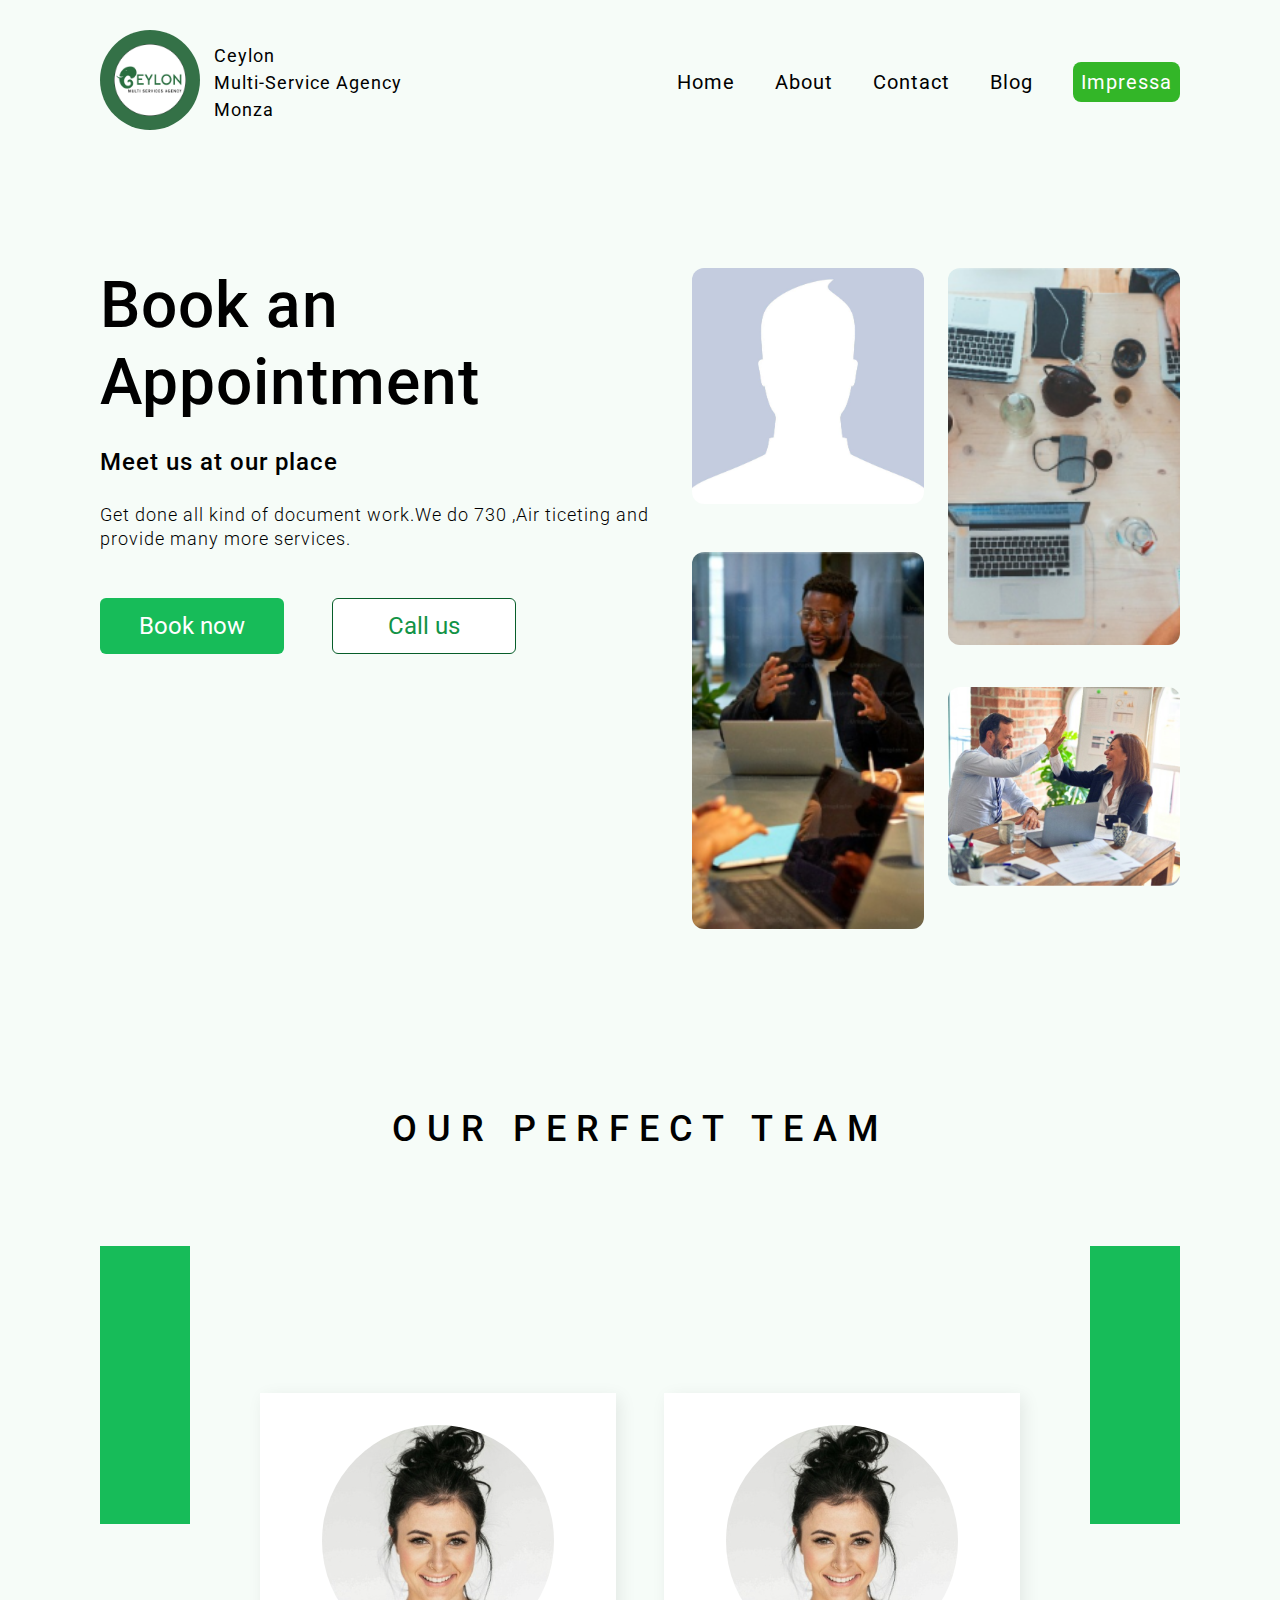
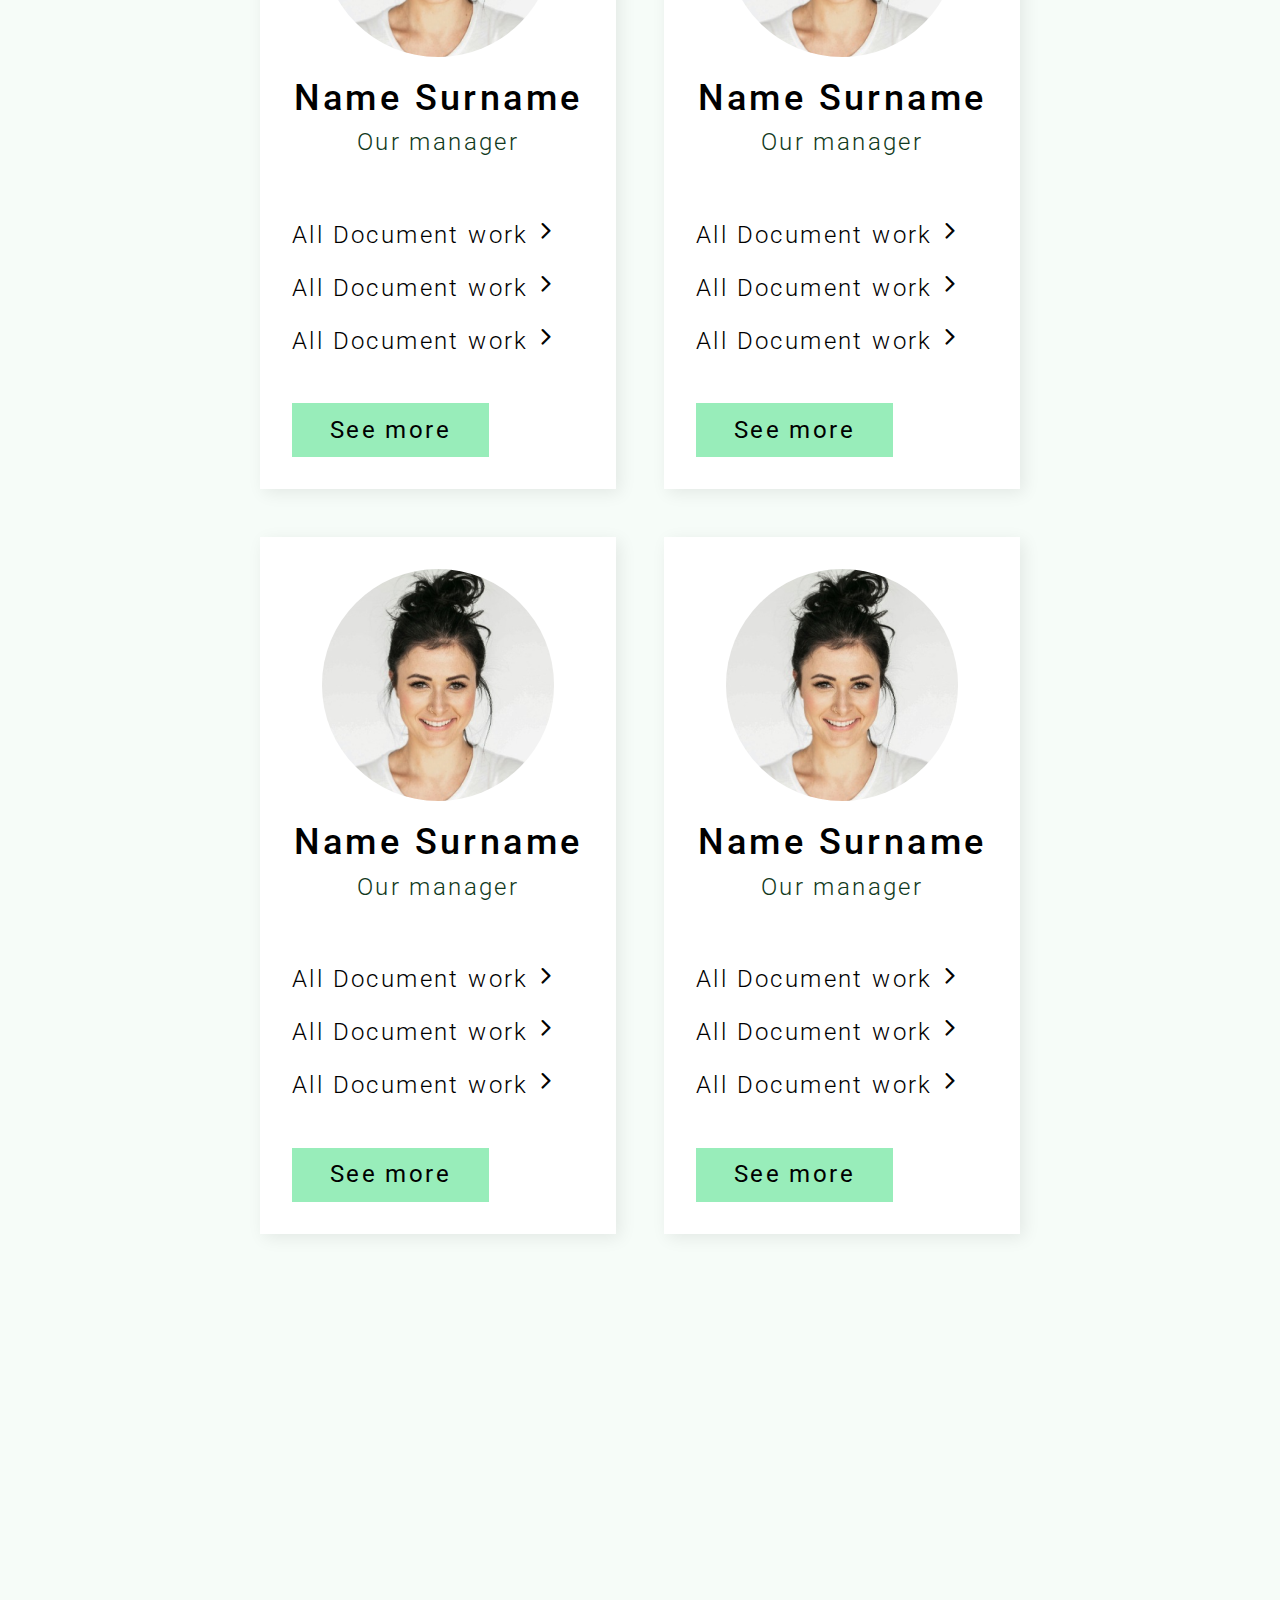
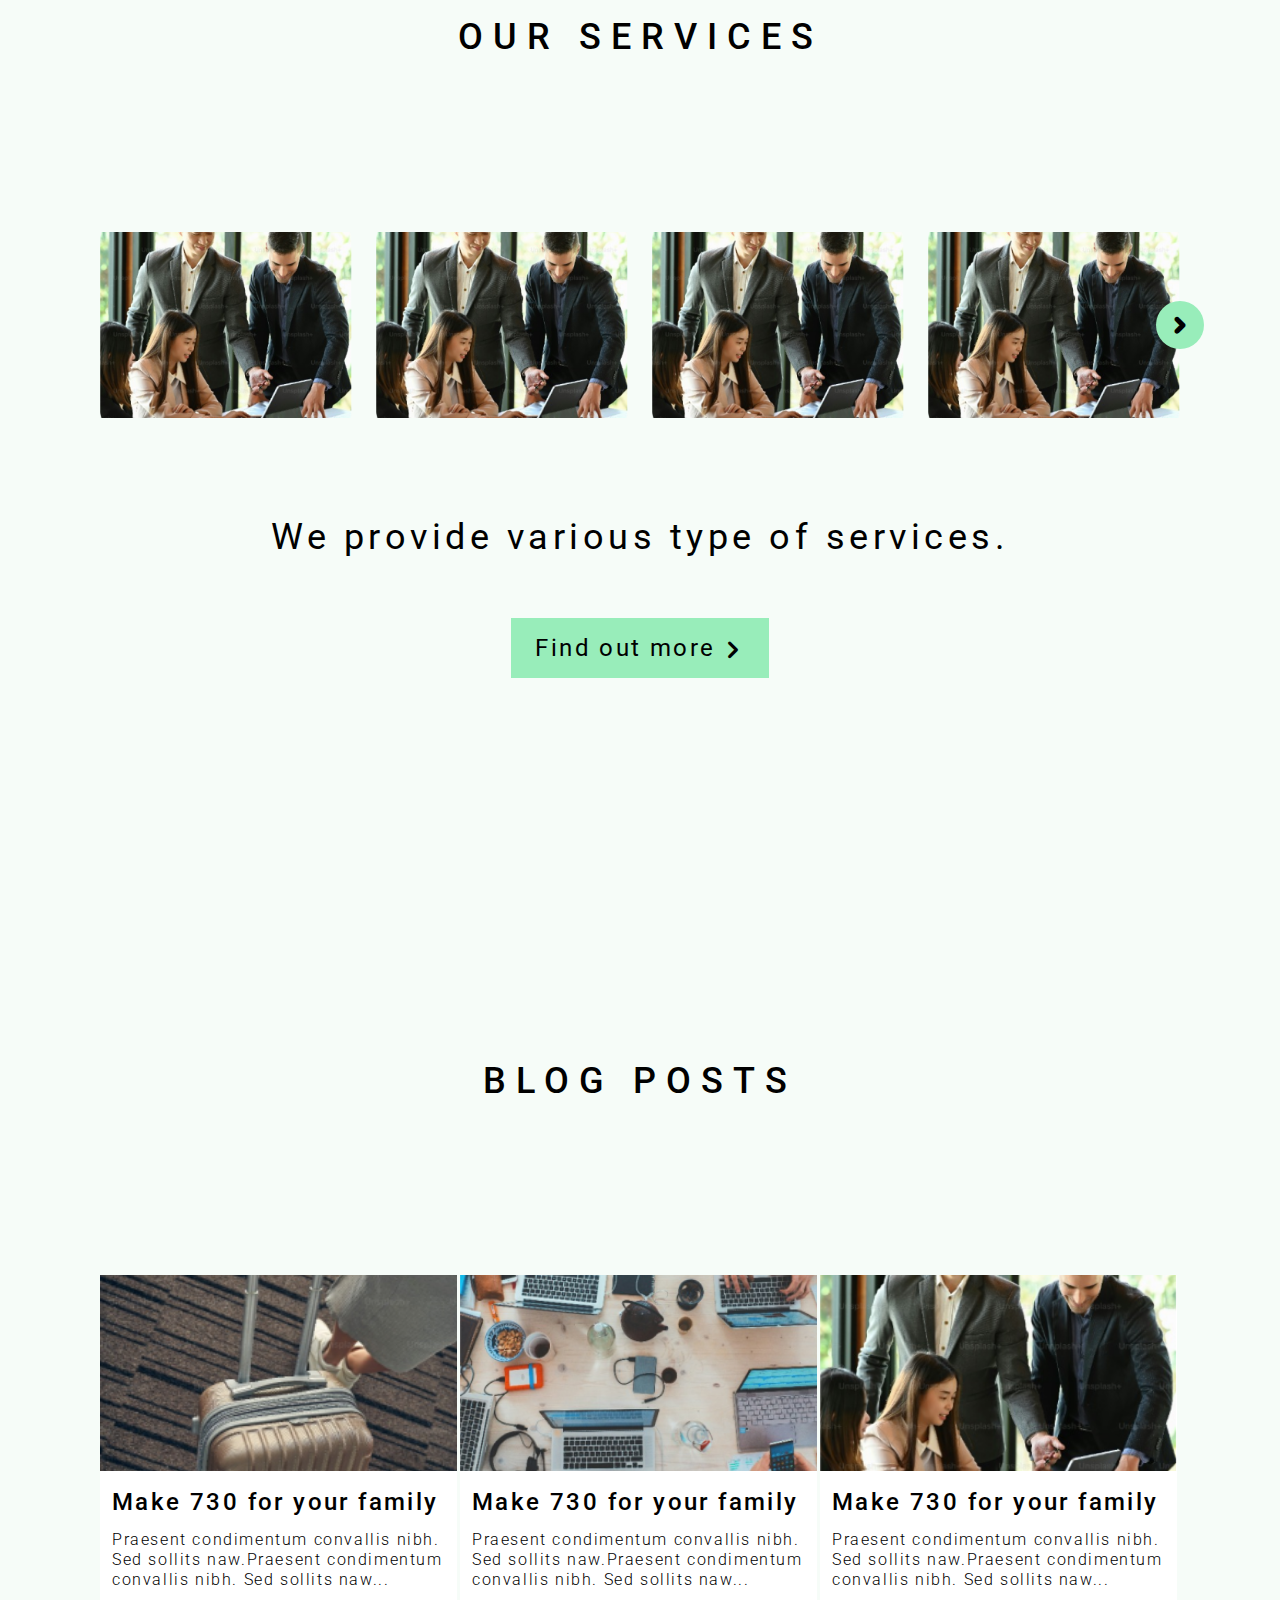
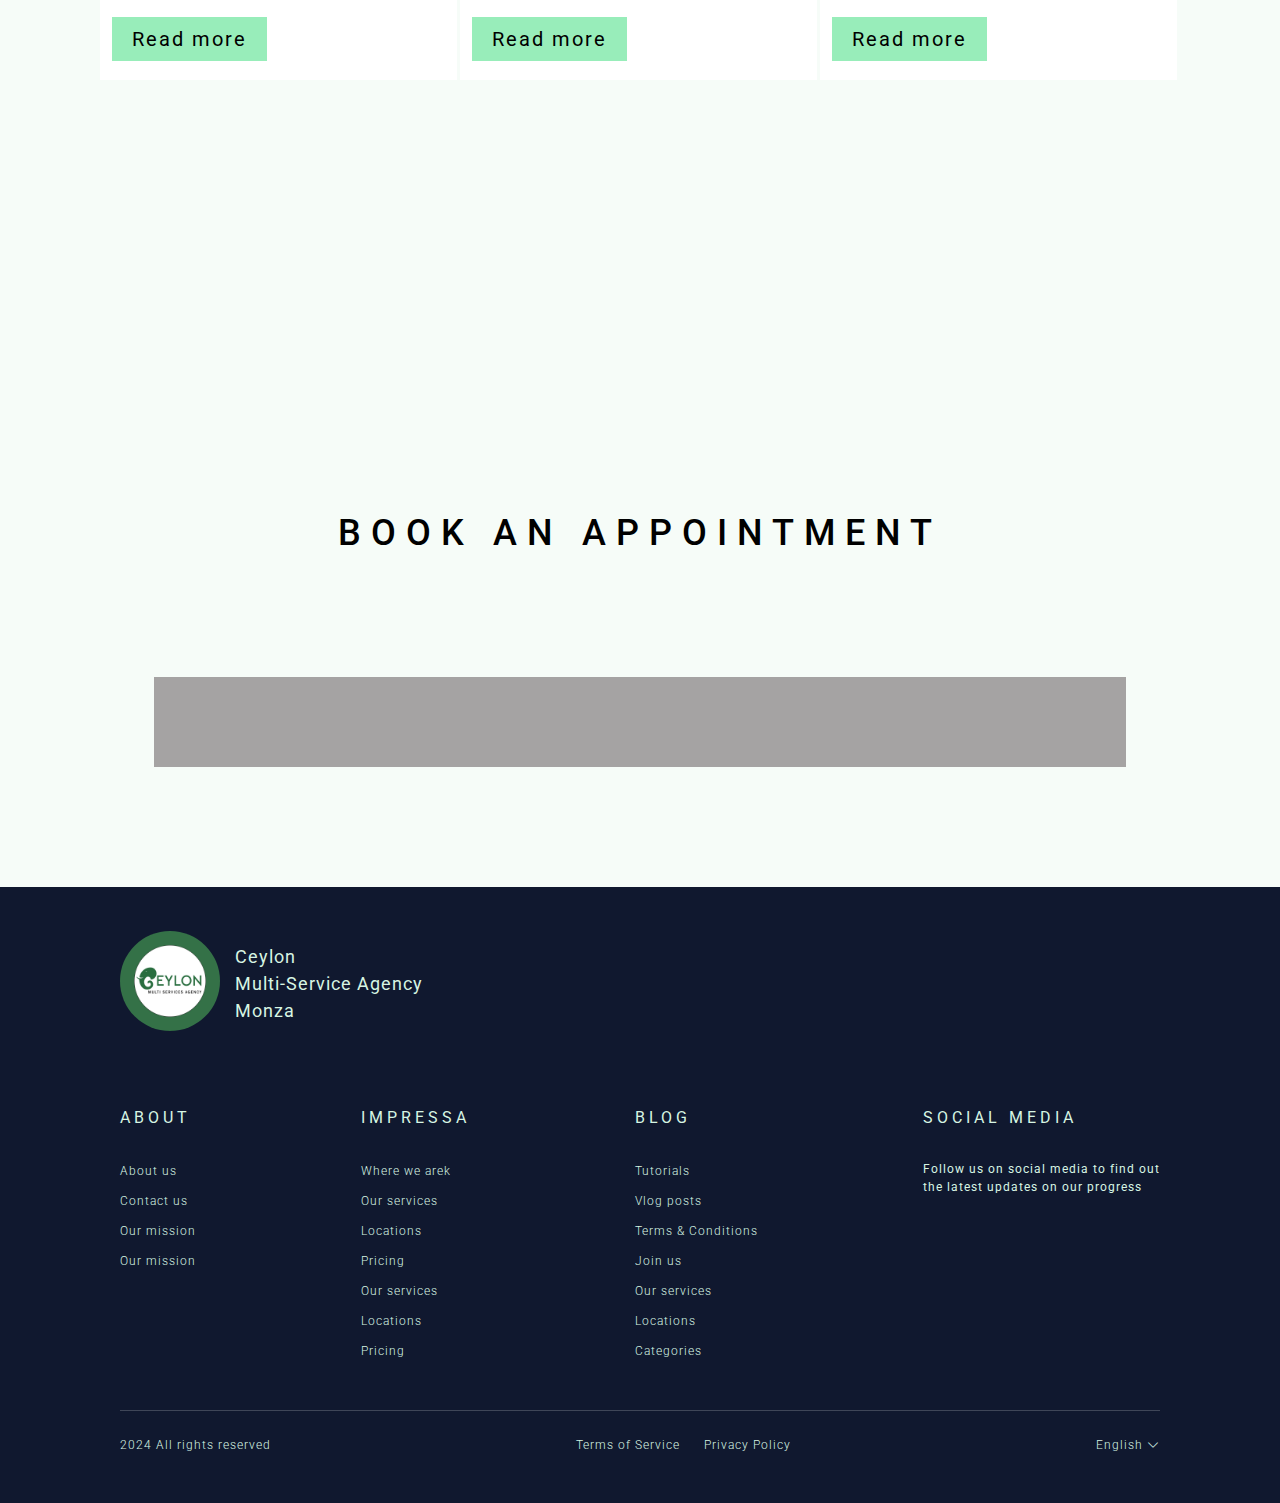
==== commit ebcf3f29: "prevone" ====
--- a/index.html
+++ b/index.html
@@ -5,8 +5,10 @@
     <meta charset="UTF-8">
     <meta name="viewport" content="width=device-width, initial-scale=1.0">
     <meta http-equiv="X-UA-Compatible" content="ie=edge">
-    <title>Home</title>
+    <title>Ceylon</title>
     <link rel="stylesheet" href="./sass/newstyle.css">
+    <link rel="stylesheet" href="./sass/ceylon.css">
+
     <link rel="preconnect" href="https://fonts.googleapis.com">
     <link rel="preconnect" href="https://fonts.gstatic.com" crossorigin>
     <link href="https://fonts.googleapis.com/css2?family=Roboto:ital,wght@0,100;0,300;0,400;0,500;0,700;0,900;1,100;1,300;1,400;1,500;1,700;1,900&display=swap"
@@ -32,19 +34,19 @@
                     </div>
                 </div>
                 <div id="nav-menus">
-                        <div id="m-logo-area">
-                                <div id="m-logo-img">
-                                    <img src="./inc/images/logo.jpg" alt="">
-                                </div>
-                                <div id="m-logo-text">
-                                    Ceylon
-                                    <br/> Multi-Service Agency
-                                    <br/> Monza
-                                </div>
-                            </div>
-                        <i class="bi bi-x-square closebutton"></i>
+                    <div id="m-logo-area">
+                        <div id="m-logo-img">
+                            <img src="./inc/images/logo.jpg" alt="">
+                        </div>
+                        <div id="m-logo-text">
+                            Ceylon
+                            <br/> Multi-Service Agency
+                            <br/> Monza
+                        </div>
+                    </div>
+                    <i class="bi bi-x-square closebutton"></i>
                     <ul id="nav-ul">
-                      
+
                         <li class="nav-li">
                             <a href="#" class="nav-a">Home</a>
                         </li>
@@ -55,10 +57,10 @@
                             <a href="#" class="nav-a">Contact</a>
                         </li>
                         <li class="nav-li">
-                            <a href="#" class="nav-a">Blog</a>
+                            <a href="./blog.html" class="nav-a">Blog</a>
                         </li>
                         <li class="nav-li">
-                            <a href="#" class="nav-a impressa">Impressa</a>
+                            <a href="./impressa.html" class="nav-a impressa">Impressa</a>
                         </li>
 
                     </ul>
@@ -68,494 +70,369 @@
                 <i class="bi bi-list active"></i>
 
             </div>
-            <div id="hero-title">
-                Read How We Make It and Know
-                <br/>
-                <span id="lower-hero-title">It Better</span>
-            </div>
-            <div id="hero-details-one-wrapper">
-                <div id="hero-details-one">
-                    <div id="clients-num">
-                        <span id="clients-num-one">
-                            1000
-                        </span>
-                        <span id="clients-num-two">
-                            0f clients
-                        </span>
-
-                    </div>
-                    <div id="expierience-yr">
-
-                        <span id="expierience-yr-one">
-                            03+
-                        </span>
-                        <span id="expierience-yr-two">
-                            Years Expirience
-                        </span>
-                    </div>
-                </div>
-            </div>
-            <div id="hero-pics">
-                <div class="hero-img-container">
-                    <img class="hero-img" src="./inc/images/hero-one.png" alt="">
-                </div>
-                <div class="hero-img-container">
-                    <img class="hero-img" src="./inc/images/hero-two.png" alt="">
-                </div>
-                <div class="hero-img-container">
-                    <img class="hero-img" src="./inc/images/hero-three.png" alt="">
-                </div>
-                <div class="hero-img-container">
-                    <img class="hero-img" src="./inc/images/hero-four.png" alt="">
-                </div>
-
-            </div>
-            <div id="hero-details-two">
-                <div id="sec-details-left">
-                    Read more about these processes which are written by our experts.Watch YouTube videos on processes which are written by our
-                    experts.
-                </div>
-                <div id="sec-details-middle">
-                    <img class="hero-pro-pic" src="./inc/images/face1.jpg" alt="">
-                    <img class="hero-pro-pic" src="./inc/images/face2.jpg" alt="">
-                    <img class="hero-pro-pic" src="./inc/images/face3.jpg" alt="">
-                </div>
-                <div id="sec-details-right">
-                    <i class="bi bi-play-fill"></i>
-                    Watch our videos
-                </div>
-            </div>
-            <div id="main-area">
-                <div id="search-area">
-                    <div id="search-left">
-                        Browse through our blog
-                    </div>
-                    <div id="search-right">
-                        <i class="bi bi-search"></i>
-                        <input class="searchinput" type="text" placeholder="Search anything...">
-                        <input class="searchbtn" type="submit" value="Search">
-                    </div>
-                </div>
-                <div id="articles-area">
-                    <div class="section-title">
-                        Top Articles
-                    </div>
-                    <div id="top-article-container">
-
-
-                        <div id="article-area-left">
-                            <div class="article-pic">
-                                <img src="./inc/images/hero-one.png" alt="">
-                            </div>
-                            <div class="article-date">
-                                20 March 2024
-                            </div>
-                            <div class="article-title">
-                                How to Make 730 for Your Family
-                            </div>
-                            <div class="article-description">
-                                First collect all your income of your family .You can find it using SPID.First collect all your income of your family .You
-                                can find it using.First collect all your income of your family .You can find it using SPID.First
-                                collect all your income of your family .You can find it using.First collect all your income
-                                of your family .You can find it using SPID.
-
-
-                            </div>
-                            <div class="article-author-details">
-                                <div class="autor-pic">
-                                    <img src="./inc/images/nopic.jpg" alt="">
-                                </div>
-                                <div class="author-right">
-                                    <div class="author-written-by">
-                                        Written by
-                                    </div>
-                                    <div class="author-name">
-                                        Morgan Piers
-                                    </div>
-
-                                </div>
-                            </div>
-                        </div>
-                        <div id="article-area-right">
-                            <div class="right-article-conatiner">
-
-
-                                <div class="article-pic">
-                                    <img src="./inc/images/hero-one.png" alt="">
-                                </div>
-                                <div class="right-article-details">
-                                    <div class="article-date">
-                                        20 March 2024
-                                    </div>
-                                    <div class="article-title">
-                                        How to Make 730 for Your Family
-                                    </div>
-                                    <div class="article-description">
-                                        First collect all your income of your family .You can find it using SPID.First collect all your income of your family .You
-                                        can find it using
-                                    </div>
-                                    <div class="article-author-details">
-                                        <div class="autor-pic">
-                                            <img src="./inc/images/nopic.jpg" alt="">
-                                        </div>
-                                        <div class="author-right">
-                                            <div class="author-written-by">
-                                                Written by
-                                            </div>
-                                            <div class="author-name">
-                                                Morgan Piers
-                                            </div>
-
-                                        </div>
-                                    </div>
-                                </div>
-
-                            </div>
-                            <div class="right-article-conatiner">
-
-
-                                <div class="article-pic">
-                                    <img src="./inc/images/hero-one.png" alt="">
-                                </div>
-                                <div class="right-article-details">
-                                    <div class="article-date">
-                                        20 March 2024
-                                    </div>
-                                    <div class="article-title">
-                                        How to Make 730 for Your Family
-                                    </div>
-                                    <div class="article-description">
-                                        First collect all your income of your family .You can find it using SPID.First collect all your income of your family .You
-                                        can find it using
-                                    </div>
-                                    <div class="article-author-details">
-                                        <div class="autor-pic">
-                                            <img src="./inc/images/nopic.jpg" alt="">
-                                        </div>
-                                        <div class="author-right">
-                                            <div class="author-written-by">
-                                                Written by
-                                            </div>
-                                            <div class="author-name">
-                                                Morgan Piers
-                                            </div>
-
-                                        </div>
-                                    </div>
-                                </div>
-                            </div>
-                        </div>
-                    </div>
-
-                </div>
-                <div id="latest-articles">
-                    <div class="section-title">
-                        Latest Articles
-                    </div>
-                    <div id="latest-articles-container">
-                        <div class="latest-article">
-
-
-                            <div class="article-pic">
-                                <img src="./inc/images/hero-one.png" alt="">
-                            </div>
-                            <div class="right-article-details">
-                                <div class="article-date">
-                                    20 March 2024
-                                </div>
-                                <div class="article-title">
-                                    How to Make 730 for Your Family
-                                </div>
-                                <div class="article-description">
-                                    First collect all your income of your family .You can find it using SPID.First collect all your income of your family .You
-                                    can find it using
-                                </div>
-                                <div class="article-author-details">
-                                    <div class="autor-pic">
-                                        <img src="./inc/images/nopic.jpg" alt="">
-                                    </div>
-                                    <div class="author-right">
-                                        <div class="author-written-by">
-                                            Written by
-                                        </div>
-                                        <div class="author-name">
-                                            Morgan Piers
-                                        </div>
-
-                                    </div>
-                                </div>
-
-
-                            </div>
-
-                        </div>
-                        <div class="latest-article">
-
-
-                            <div class="article-pic">
-                                <img src="./inc/images/hero-one.png" alt="">
-                            </div>
-                            <div class="right-article-details">
-                                <div class="article-date">
-                                    20 March 2024
-                                </div>
-                                <div class="article-title">
-                                    How to Make 730 for Your Family
-                                </div>
-                                <div class="article-description">
-                                    First collect all your income of your family .You can find it using SPID.First collect all your income of your family .You
-                                    can find it using
-                                </div>
-                                <div class="article-author-details">
-                                    <div class="autor-pic">
-                                        <img src="./inc/images/nopic.jpg" alt="">
-                                    </div>
-                                    <div class="author-right">
-                                        <div class="author-written-by">
-                                            Written by
-                                        </div>
-                                        <div class="author-name">
-                                            Morgan Piers
-                                        </div>
-
-                                    </div>
-                                </div>
-
-
-                            </div>
-
-                        </div>
-                        <div class="latest-article">
-
-
-                            <div class="article-pic">
-                                <img src="./inc/images/hero-one.png" alt="">
-                            </div>
-                            <div class="right-article-details">
-                                <div class="article-date">
-                                    20 March 2024
-                                </div>
-                                <div class="article-title">
-                                    How to Make 730 for Your Family
-                                </div>
-                                <div class="article-description">
-                                    First collect all your income of your family .You can find it using SPID.First collect all your income of your family .You
-                                    can find it using
-                                </div>
-                                <div class="article-author-details">
-                                    <div class="autor-pic">
-                                        <img src="./inc/images/nopic.jpg" alt="">
-                                    </div>
-                                    <div class="author-right">
-                                        <div class="author-written-by">
-                                            Written by
-                                        </div>
-                                        <div class="author-name">
-                                            Morgan Piers
-                                        </div>
-
-                                    </div>
-                                </div>
-
-
-                            </div>
-
-                        </div>
-                        <div class="latest-article">
-
-
-                            <div class="article-pic">
-                                <img src="./inc/images/hero-one.png" alt="">
-                            </div>
-                            <div class="right-article-details">
-                                <div class="article-date">
-                                    20 March 2024
-                                </div>
-                                <div class="article-title">
-                                    How to Make 730 for Your Family
-                                </div>
-                                <div class="article-description">
-                                    First collect all your income of your family .You can find it using SPID.First collect all your income of your family .You
-                                    can find it using
-                                </div>
-                                <div class="article-author-details">
-                                    <div class="autor-pic">
-                                        <img src="./inc/images/nopic.jpg" alt="">
-                                    </div>
-                                    <div class="author-right">
-                                        <div class="author-written-by">
-                                            Written by
-                                        </div>
-                                        <div class="author-name">
-                                            Morgan Piers
-                                        </div>
-
-                                    </div>
-                                </div>
-
-
-                            </div>
-
-                        </div>
-                        <div class="latest-article">
-
-
-                            <div class="article-pic">
-                                <img src="./inc/images/hero-one.png" alt="">
-                            </div>
-                            <div class="right-article-details">
-                                <div class="article-date">
-                                    20 March 2024
-                                </div>
-                                <div class="article-title">
-                                    How to Make 730 for Your Family
-                                </div>
-                                <div class="article-description">
-                                    First collect all your income of your family .You can find it using SPID.First collect all your income of your family .You
-                                    can find it using
-                                </div>
-                                <div class="article-author-details">
-                                    <div class="autor-pic">
-                                        <img src="./inc/images/nopic.jpg" alt="">
-                                    </div>
-                                    <div class="author-right">
-                                        <div class="author-written-by">
-                                            Written by
-                                        </div>
-                                        <div class="author-name">
-                                            Morgan Piers
-                                        </div>
-
-                                    </div>
-                                </div>
-
-
-                            </div>
-
-                        </div>
-                        <div class="latest-article">
-
-
-                            <div class="article-pic">
-                                <img src="./inc/images/hero-one.png" alt="">
-                            </div>
-                            <div class="right-article-details">
-                                <div class="article-date">
-                                    20 March 2024
-                                </div>
-                                <div class="article-title">
-                                    How to Make 730 for Your Family
-                                </div>
-                                <div class="article-description">
-                                    First collect all your income of your family .You can find it using SPID.First collect all your income of your family .You
-                                    can find it using
-                                </div>
-                                <div class="article-author-details">
-                                    <div class="autor-pic">
-                                        <img src="./inc/images/nopic.jpg" alt="">
-                                    </div>
-                                    <div class="author-right">
-                                        <div class="author-written-by">
-                                            Written by
-                                        </div>
-                                        <div class="author-name">
-                                            Morgan Piers
-                                        </div>
-
-                                    </div>
-                                </div>
-
-
-                            </div>
-
-                        </div>
-
-
-                    </div>
-
-
-
-                </div>
-
-
-
-
-
-
-                <div id="pagination-area">
-                    <div id="pagination-left">
-                        <a href="#" class="pagination-navs">
-                            <i class="bi bi-arrow-left"></i>
-                            Prev
-
-                        </a>
-                    </div>
-                    <div id="pagination-middle">
-                        <span class="pagination-num active">
-                            1
-                        </span>
-                        <span class="pagination-num">
-                            2
-                        </span>
-                        <span class="pagination-num">
-                            3
-                        </span>
-                        <span class="pagination-num">
-                            4
-                        </span>
-                        <span class="pagination-num">
-                            ...
-                        </span>
-                        <span class="pagination-num">
-                            5
-                        </span>
-                        <span class="pagination-num">
-                            6
-                        </span>
-                        <span class="pagination-num">
-                            7
-                        </span>
-                        <span class="pagination-num">
-                            8
-                        </span>
-                        <span class="pagination-num">
-                            9
-                        </span>
-
-                    </div>
-                    <div id="pagination-right">
-                        <a href="#" class="pagination-navs">
-                            Next
-                            <i class="bi bi-arrow-right"></i>
-
-
-                        </a>
-                    </div>
-                </div>
-            </div>
-            <div id="subscribe-area">
-                <div id="subscribe-icon">
-                    <i class="bi bi-envelope-open-fill"></i>
-                </div>
-                <div id="subscribe-title">
-                    Subscribe Newsletter
-                </div>
-                <div id="subscribe-details">
-                    Never miss the opportunity to get news and latest updates from Italian goverment
-                </div>
-                <div id="subscribe-input">
-                    <input class="txtinput" type="text" placeholder="Send your email">
-                    <input class="subsbtn" type="submit" value="Subscribe">
-
-                </div>
-                <div id="subscribe-sub-text">
-                    We promise you not to spam
-                </div>
-            </div>
+            <div id="frnt-hero-area">
+                <div id="frnt-hero-left">
+                    <div id="frnt-hero-title">
+                        Book an
+                        <br/> Appointment
+                    </div>
+                    <div id="frnt-hero-sub-heading">
+                        Meet us at our place
+                    </div>
+                    <div id="frnt-hero-para">
+                        Get done all kind of document work.We do 730 ,Air ticeting and provide many more services.
+                    </div>
+                    <div id="frnt-hero-btn-area">
+                        <div id="frnt-hero-primary-btn">
+                            Book now
+                        </div>
+                        <div id="frnt-hero-secondary-btn">
+                            Call us
+                        </div>
+                    </div>
+                </div>
+                <div id="frnt-hero-right">
+                    <div id="left-pic-col">
+                        <div id="left-top-pic">
+                            <img src="./inc/images/nopic.jpg" alt="">
+                        </div>
+                        <div id="left-btm-pic">
+                            <img src="./inc/images/hero-two.png" alt="">
+                        </div>
+                    </div>
+                    <div id="right-pic-col">
+                        <div id="right-top-pic">
+                            <img src="./inc/images/hero-four.png" alt="">
+                        </div>
+                        <div id="right-btm-pic">
+                            <img src="./inc/images/hero-one.png" alt="">
+                        </div>
+                    </div>
+                </div>
+            </div>
+
+
+            <div id="our-team">
+                <div id="team-title">
+                    OUR PERFECT TEAM
+                </div>
+                <div id="left-green-bar">
+
+                </div>
+                <div id="right-green-bar">
+
+                </div>
+                <div id="team-members">
+
+                    <div class="team-member">
+                        <div class="team-member-pic">
+                            <img src="./inc/images/face4.png" alt="">
+                        </div>
+                        <div class="member-name">
+                            Name Surname
+                        </div>
+                        <div class="member-role">
+                            Our manager
+                        </div>
+                        <div class="member-jobs">
+                            <div class="member-job">
+                                <div class="job-name">
+                                    All Document work
+                                </div>
+                                <div class="job-link">
+                                    <i class="bi bi-chevron-right"></i>
+                                </div>
+
+
+                            </div>
+                            <div class="member-job">
+                                <div class="job-name">
+                                    All Document work
+                                </div>
+                                <div class="job-link">
+                                    <i class="bi bi-chevron-right"></i>
+                                </div>
+
+
+                            </div>
+                            <div class="member-job">
+                                <div class="job-name">
+                                    All Document work
+                                </div>
+                                <div class="job-link">
+                                    <i class="bi bi-chevron-right"></i>
+                                </div>
+
+
+                            </div>
+                        </div>
+                        <div class="see-more-btn">
+                            <a href="#">See more</a>
+                        </div>
+                    </div>
+                    <div class="team-member">
+                        <div class="team-member-pic">
+                            <img src="./inc/images/face4.png" alt="">
+                        </div>
+                        <div class="member-name">
+                            Name Surname
+                        </div>
+                        <div class="member-role">
+                            Our manager
+                        </div>
+                        <div class="member-jobs">
+                            <div class="member-job">
+                                <div class="job-name">
+                                    All Document work
+                                </div>
+                                <div class="job-link">
+                                    <i class="bi bi-chevron-right"></i>
+                                </div>
+
+
+                            </div>
+                            <div class="member-job">
+                                <div class="job-name">
+                                    All Document work
+                                </div>
+                                <div class="job-link">
+                                    <i class="bi bi-chevron-right"></i>
+                                </div>
+
+
+                            </div>
+                            <div class="member-job">
+                                <div class="job-name">
+                                    All Document work
+                                </div>
+                                <div class="job-link">
+                                    <i class="bi bi-chevron-right"></i>
+                                </div>
+
+
+                            </div>
+                        </div>
+                        <div class="see-more-btn">
+                            <a href="#">See more</a>
+                        </div>
+                    </div>
+                    <div class="team-member">
+                        <div class="team-member-pic">
+                            <img src="./inc/images/face4.png" alt="">
+                        </div>
+                        <div class="member-name">
+                            Name Surname
+                        </div>
+                        <div class="member-role">
+                            Our manager
+                        </div>
+                        <div class="member-jobs">
+                            <div class="member-job">
+                                <div class="job-name">
+                                    All Document work
+                                </div>
+                                <div class="job-link">
+                                    <i class="bi bi-chevron-right"></i>
+                                </div>
+
+
+                            </div>
+                            <div class="member-job">
+                                <div class="job-name">
+                                    All Document work
+                                </div>
+                                <div class="job-link">
+                                    <i class="bi bi-chevron-right"></i>
+                                </div>
+
+
+                            </div>
+                            <div class="member-job">
+                                <div class="job-name">
+                                    All Document work
+                                </div>
+                                <div class="job-link">
+                                    <i class="bi bi-chevron-right"></i>
+                                </div>
+
+
+                            </div>
+                        </div>
+                        <div class="see-more-btn">
+                            <a href="#">See more</a>
+                        </div>
+                    </div>
+                    <div class="team-member">
+                        <div class="team-member-pic">
+                            <img src="./inc/images/face4.png" alt="">
+                        </div>
+                        <div class="member-name">
+                            Name Surname
+                        </div>
+                        <div class="member-role">
+                            Our manager
+                        </div>
+                        <div class="member-jobs">
+                            <div class="member-job">
+                                <div class="job-name">
+                                    All Document work
+                                </div>
+                                <div class="job-link">
+                                    <i class="bi bi-chevron-right"></i>
+                                </div>
+
+
+                            </div>
+                            <div class="member-job">
+                                <div class="job-name">
+                                    All Document work
+                                </div>
+                                <div class="job-link">
+                                    <i class="bi bi-chevron-right"></i>
+                                </div>
+
+
+                            </div>
+                            <div class="member-job">
+                                <div class="job-name">
+                                    All Document work
+                                </div>
+                                <div class="job-link">
+                                    <i class="bi bi-chevron-right"></i>
+                                </div>
+
+
+                            </div>
+                        </div>
+                        <div class="see-more-btn">
+                            <a href="#">See more</a>
+                        </div>
+                    </div>
+                </div>
+            </div>
+
+            <div id="our-services">
+                <div id="service-title">
+                    OUR SERVICES
+                </div>
+
+
+                <div id="services-carrosel">
+                    <div class="services-slide">
+                        <img src="./inc/images/hero-three.png" alt="">
+                    </div>
+                    <div class="services-slide">
+                        <img src="./inc/images/hero-three.png" alt="">
+                    </div>
+                    <div class="services-slide">
+                        <img src="./inc/images/hero-three.png" alt="">
+                    </div>
+                    <div class="services-slide">
+                        <img src="./inc/images/hero-three.png" alt="">
+                    </div>
+                    <div id="prev-btn">
+                        <i class="bi bi-chevron-left"></i>
+                      
+                    </div>
+                    <div id="next-btn">
+                        <i class="bi bi-chevron-right"></i>
+                      
+                    </div>
+
+                </div>
+                <div id="services-description">
+                    We provide various type of services.
+                </div>
+
+                <div id="find-more-btn">
+                    <a href="#">
+                         Find out more 
+                         <i class="bi bi-chevron-right"></i>
+                    </a>
+                </div>
+
+
+
+
+
+            </div>
+
+            <div id="blog-posts-area">
+                <div id="blog-section-title">
+                    BLOG POSTS
+                </div>
+                <div id="blog-post-container">
+                    <div class="blog-post">
+                        <div class="blog-pic">
+                            <img src="./inc/images/ceylon-hero-three.png" alt="">
+                        </div>
+
+                        <div class="post-content-container">
+                            <div class="blog-heading">
+                                Make 730 for your family
+                            </div>
+                            <div class="blog-post-description">
+                                Praesent condimentum convallis nibh. Sed sollits naw.Praesent condimentum convallis nibh. Sed sollits naw...
+                            </div>
+                            <div class="blog-read-more-btn">
+                                <a href="#">Read more</a>
+                            </div>
+                        </div>
+
+                    </div>
+                    <div class="blog-post">
+                        <div class="blog-pic">
+                            <img src="./inc/images/hero-four.png" alt="">
+                        </div>
+
+                    <div class="post-content-container">   
+                        <div class="blog-heading">
+                            Make 730 for your family
+                        </div>
+                        <div class="blog-post-description">
+                            Praesent condimentum convallis nibh. Sed sollits naw.Praesent condimentum convallis nibh. Sed sollits naw...
+                        </div>
+                        <div class="blog-read-more-btn">
+                            <a href="#">Read more</a>
+                        </div>
+                     </div>
+
+                    </div>
+                    <div class="blog-post">
+                        <div class="blog-pic">
+                            <img src="./inc/images/hero-three.png" alt="">
+                        </div>
+
+                        <div class="post-content-container">
+                        <div class="blog-heading">
+                            Make 730 for your family
+                        </div>
+                        <div class="blog-post-description">
+                            Praesent condimentum convallis nibh. Sed sollits naw.Praesent condimentum convallis nibh. Sed sollits naw...
+                        </div>
+                        <div class="blog-read-more-btn">
+                            <a href="#">Read more</a>
+                        </div>
+                        </div>
+
+                    </div>
+                </div>
+            </div>
+
+            <div id="appointments-area">
+                <div id="appointment-title">
+                    BOOK AN APPOINTMENT
+                </div>
+                <div id="appointment-empty">
+
+                </div>
+            </div>
+
+
+
+
 
         </div>
-
-
         <div id="footer">
             <div id="footer-logo-area">
                 <div id="footer-logo">
@@ -685,7 +562,6 @@
             </div>
         </div>
     </div>
-
     <script src="./inc/js/main.js">
 
     </script>
--- a/sass/newstyle.css
+++ b/sass/newstyle.css
@@ -40,7 +40,7 @@
 
 @media (max-width: 1400px) {
   :root {
-    --hero-title:64px;
+    --hero-title:60px;
     --logo-width:100px;
     --logo-description-fz:18px;
     --menu-li-a-fz:20px;
@@ -110,11 +110,11 @@
 #main-container {
   background-color: #F6FCF8;
   max-width: 1600px;
+  min-height: 100vh;
 }
 
 #main-wrapper {
   margin: 0px 120px 0px 120px;
-  min-height: 100vh;
   display: flex;
   flex-direction: column;
   justify-content: space-between;
@@ -209,6 +209,9 @@
   line-height: 28px;
   letter-spacing: 13%;
   font-weight: 400;
+}
+#main-nav #nav-menus #nav-ul .nav-li .nav-a:hover {
+  opacity: 0.7;
 }
 #main-nav #nav-menus #nav-ul .nav-li .nav-a.impressa {
   padding: 8px;
@@ -314,6 +317,11 @@
 #hero-details-one-wrapper {
   position: relative;
 }
+@media (max-width: 768px) {
+  #hero-details-one-wrapper {
+    display: none;
+  }
+}
 #hero-details-one-wrapper #hero-details-one {
   position: absolute;
   top: 0rem;
@@ -383,6 +391,54 @@
   border: none;
 }
 
+/*  hero mobile details  two  */
+#hero-details-mobile-wrapper {
+  display: none;
+}
+#hero-details-mobile-wrapper #hero-details-one {
+  display: flex;
+  gap: var(--hero-details-gap);
+}
+@media (max-width: 768px) {
+  #hero-details-mobile-wrapper #hero-details-one {
+    right: 0.4rem;
+    top: 1rem;
+  }
+}
+#hero-details-mobile-wrapper #hero-details-one #clients-num {
+  display: flex;
+  flex-direction: column;
+  text-align: center;
+}
+#hero-details-mobile-wrapper #hero-details-one #clients-num #clients-num-one {
+  font-size: var(--hero-details-bg-fz);
+  font-weight: 500;
+}
+#hero-details-mobile-wrapper #hero-details-one #clients-num #clients-num-two {
+  margin-top: 8px;
+  font-size: var(--hero-details-sm-fz);
+  font-weight: 300;
+}
+#hero-details-mobile-wrapper #hero-details-one #expierience-yr {
+  display: flex;
+  flex-direction: column;
+  text-align: center;
+}
+#hero-details-mobile-wrapper #hero-details-one #expierience-yr #expierience-yr-one {
+  font-size: var(--hero-details-bg-fz);
+  font-weight: 500;
+}
+#hero-details-mobile-wrapper #hero-details-one #expierience-yr #expierience-yr-two {
+  margin-top: 8px;
+  font-size: var(--hero-details-sm-fz);
+  font-weight: 300;
+}
+@media (max-width: 768px) {
+  #hero-details-mobile-wrapper {
+    display: block;
+  }
+}
+
 /*  hero details two  */
 #hero-details-two {
   display: flex;
@@ -390,6 +446,11 @@
   align-items: flex-end;
   margin-top: 90px;
   flex-wrap: wrap;
+}
+@media (max-width: 768px) {
+  #hero-details-two {
+    margin-top: 48px;
+  }
 }
 #hero-details-two #sec-details-left {
   width: 260px;
@@ -589,10 +650,17 @@
   display: flex;
   gap: 12px;
 }
+@media (max-width: 992px) {
+  #articles-area #top-article-container #article-area-left .article-author-details {
+    margin-top: 12px;
+    margin-bottom: 12px;
+  }
+}
 #articles-area #top-article-container #article-area-left .article-author-details .autor-pic img {
   width: 44px;
   height: 44px;
   border-radius: 100%;
+  object-fit: cover;
 }
 #articles-area #top-article-container #article-area-left .article-author-details .author-right {
   display: flex;
@@ -661,10 +729,16 @@
   display: flex;
   gap: 12px;
 }
+@media (max-width: 992px) {
+  #articles-area #top-article-container #article-area-right .right-article-conatiner .right-article-details .article-author-details {
+    margin-top: 12px;
+  }
+}
 #articles-area #top-article-container #article-area-right .right-article-conatiner .right-article-details .article-author-details .autor-pic img {
   aspect-ratio: 1/1;
   height: 44px;
   border-radius: 100%;
+  object-fit: cover;
 }
 #articles-area #top-article-container #article-area-right .right-article-conatiner .right-article-details .article-author-details .author-right {
   display: flex;
@@ -750,6 +824,7 @@
   aspect-ratio: 1/1;
   height: 44px;
   border-radius: 100%;
+  object-fit: cover;
 }
 #latest-articles #latest-articles-container .latest-article .right-article-details .article-author-details .author-right {
   display: flex;
--- a/sass/ceylon.css
+++ b/sass/ceylon.css
@@ -0,0 +1,420 @@
+:root {
+  --hero-left-title-fz:64px;
+  --hero-left-title-ls:1px;
+  --hero-left-title-fw:500;
+  --hero-left-title-lh:1.2;
+  --hero-sub-head-fz:24px;
+  --hero-sub-head-ls:1px;
+  --hero-sub-head-fw:500;
+  --hero-sub-head-lh:1.4;
+  --hero-para-fz:18px;
+  --hero-para-ls:1px;
+  --hero-para-fw:300;
+  --hero-para-lh:1.3;
+  --hero-section-head-fz:36px;
+  --hero-section-head-ls:10px;
+  --hero-section-head-fw:500;
+  --hero-section-head-lh:1.3;
+}
+
+#main-container {
+  width: 100%;
+}
+
+#frnt-hero-area {
+  display: flex;
+  justify-content: space-between;
+  gap: 24px;
+  margin-top: 134px;
+}
+#frnt-hero-area #frnt-hero-left {
+  aspect-ratio: 611/440;
+  width: 611px;
+}
+#frnt-hero-area #frnt-hero-left #frnt-hero-title {
+  font-size: var(--hero-left-title-fz);
+  font-weight: var(--hero-left-title-fw);
+  line-height: var(--hero-left-title-lh);
+  letter-spacing: var(--hero-left-title-ls);
+}
+#frnt-hero-area #frnt-hero-left #frnt-hero-sub-heading {
+  font-size: var(--hero-sub-head-fz);
+  font-weight: var(--hero-sub-head-fw);
+  line-height: var(--hero-sub-head-lh);
+  letter-spacing: var(--hero-sub-head-ls);
+  margin-top: 24px;
+}
+#frnt-hero-area #frnt-hero-left #frnt-hero-para {
+  font-size: var(--hero-para-fz);
+  font-weight: var(--hero-para-fw);
+  line-height: var(--hero-para-lh);
+  letter-spacing: var(--hero-para-ls);
+  margin-top: 24px;
+}
+#frnt-hero-area #frnt-hero-left #frnt-hero-btn-area {
+  margin-top: 48px;
+  display: flex;
+  gap: 48px;
+}
+#frnt-hero-area #frnt-hero-left #frnt-hero-btn-area #frnt-hero-primary-btn {
+  font-size: 24px;
+  line-height: 1.2;
+  background-color: #17BC59;
+  color: white;
+  width: 184px;
+  height: 56px;
+  border-radius: 6px;
+  text-align: center;
+  display: flex;
+  align-items: center;
+  justify-content: center;
+  cursor: pointer;
+}
+#frnt-hero-area #frnt-hero-left #frnt-hero-btn-area #frnt-hero-secondary-btn {
+  font-size: 24px;
+  line-height: 1.2;
+  background-color: white;
+  color: #129346;
+  width: 184px;
+  height: 56px;
+  border: 1px solid #075E2A;
+  border-radius: 6px;
+  text-align: center;
+  display: flex;
+  align-items: center;
+  justify-content: center;
+  cursor: pointer;
+}
+#frnt-hero-area #frnt-hero-right {
+  aspect-ratio: 530/672;
+  display: flex;
+  justify-content: space-between;
+  width: 524px;
+  gap: 24px;
+  height: 100%;
+}
+@media (max-width: 992px) {
+  #frnt-hero-area #frnt-hero-right {
+    gap: 12px;
+  }
+}
+#frnt-hero-area #frnt-hero-right #left-pic-col {
+  height: 100%;
+  display: flex;
+  flex-direction: column;
+  justify-content: space-between;
+  gap: 48px;
+  flex: 1;
+}
+@media (max-width: 992px) {
+  #frnt-hero-area #frnt-hero-right #left-pic-col {
+    gap: 24px;
+  }
+}
+#frnt-hero-area #frnt-hero-right #left-pic-col #left-top-pic {
+  aspect-ratio: 251/200;
+}
+#frnt-hero-area #frnt-hero-right #left-pic-col #left-top-pic img {
+  object-fit: cover;
+  width: 100%;
+  height: 100%;
+  border-radius: 12px;
+}
+#frnt-hero-area #frnt-hero-right #left-pic-col #left-btm-pic {
+  aspect-ratio: 251/408;
+}
+#frnt-hero-area #frnt-hero-right #left-pic-col #left-btm-pic img {
+  object-fit: cover;
+  width: 100%;
+  height: 100%;
+  border-radius: 12px;
+}
+#frnt-hero-area #frnt-hero-right #right-pic-col {
+  height: 100%;
+  display: flex;
+  flex-direction: column;
+  justify-content: space-between;
+  flex: 1;
+}
+#frnt-hero-area #frnt-hero-right #right-pic-col #right-top-pic {
+  aspect-ratio: 251/408;
+}
+#frnt-hero-area #frnt-hero-right #right-pic-col #right-top-pic img {
+  object-fit: cover;
+  width: 100%;
+  height: 100%;
+  border-radius: 12px;
+}
+#frnt-hero-area #frnt-hero-right #right-pic-col #right-btm-pic {
+  aspect-ratio: 251/200;
+}
+#frnt-hero-area #frnt-hero-right #right-pic-col #right-btm-pic img {
+  object-fit: cover;
+  width: 100%;
+  height: 100%;
+  border-radius: 12px;
+}
+
+#our-team {
+  position: relative;
+  margin-top: 220px;
+}
+#our-team #team-title {
+  font-size: var(--hero-section-head-fz);
+  font-weight: var(--hero-section-head-fw);
+  line-height: var(--hero-section-head-lh);
+  letter-spacing: var(--hero-section-head-ls);
+  text-align: center;
+}
+#our-team #left-green-bar {
+  aspect-ratio: 109/336;
+  width: 90px;
+  background-color: #17BC59;
+  position: absolute;
+  top: 140px;
+  left: 0px;
+}
+#our-team #right-green-bar {
+  aspect-ratio: 109/336;
+  width: 90px;
+  background-color: #17BC59;
+  position: absolute;
+  top: 140px;
+  right: 0px;
+}
+#our-team #team-members {
+  display: grid;
+  grid-template-columns: repeat(2, 1fr);
+  padding: 0px 160px;
+  margin-top: 240px;
+  gap: 48px;
+}
+#our-team #team-members .team-member {
+  padding: 32px;
+  background-color: #fff;
+  box-shadow: 4px 4px 16px rgba(0, 0, 0, 0.08);
+  max-width: 480px;
+}
+#our-team #team-members .team-member .team-member-pic {
+  aspect-ratio: 1/1;
+  width: 232px;
+  margin: 0px auto;
+}
+#our-team #team-members .team-member .team-member-pic img {
+  border-radius: 100%;
+  width: 100%;
+  height: 100%;
+  object-fit: cover;
+  object-position: center;
+}
+#our-team #team-members .team-member .member-name {
+  font-size: 36px;
+  font-weight: 500;
+  line-height: 1.2;
+  letter-spacing: 3.4px;
+  text-align: center;
+  margin-top: 16px;
+}
+#our-team #team-members .team-member .member-role {
+  font-size: 24px;
+  font-weight: 300;
+  line-height: 1.2;
+  letter-spacing: 2.4px;
+  text-align: center;
+  margin-top: 8px;
+  color: #103920;
+}
+#our-team #team-members .team-member .member-jobs {
+  margin-top: 64px;
+  width: 90%;
+}
+#our-team #team-members .team-member .member-jobs .member-job {
+  width: 100%;
+  display: flex;
+  justify-content: space-between;
+  margin-bottom: 24px;
+}
+#our-team #team-members .team-member .member-jobs .member-job .job-name {
+  font-size: 24px;
+  font-weight: 300;
+  line-height: 1.2;
+  letter-spacing: 2.4px;
+}
+#our-team #team-members .team-member .member-jobs .member-job .job-link .bi-chevron-right {
+  font-size: 18px;
+  -webkit-text-stroke: 1px;
+}
+#our-team #team-members .team-member .see-more-btn {
+  margin-top: 48px;
+  font-size: 24px;
+  font-weight: 400;
+  line-height: 1.2;
+  letter-spacing: 2.4px;
+  width: 197px;
+  height: 54px;
+  background-color: #98EDBA;
+  display: flex;
+  align-items: center;
+  justify-content: center;
+}
+#our-services {
+  margin-top: 380px;
+}
+#our-services #service-title {
+  font-size: var(--hero-section-head-fz);
+  font-weight: var(--hero-section-head-fw);
+  line-height: var(--hero-section-head-lh);
+  letter-spacing: var(--hero-section-head-ls);
+  text-align: center;
+}
+#our-services #services-carrosel {
+  margin-top: 172px;
+  display: flex;
+  overflow-x: hidden;
+  justify-content: space-between;
+  gap: 24px;
+  position: relative;
+  overflow-x: visible;
+}
+#our-services #services-carrosel .services-slide {
+  aspect-ratio: 412/304;
+  width: 412px;
+  height: 100%;
+}
+#our-services #services-carrosel .services-slide img {
+  object-fit: cover;
+  width: 100%;
+  height: 100%;
+}
+#our-services #services-carrosel #prev-btn {
+  position: absolute;
+  left: -24px;
+  top: 50%;
+  transform: translateY(-50%);
+  background-color: #98EDBA;
+  width: 44px;
+  height: 44px;
+  display: none;
+  border-radius: 100%;
+  cursor: pointer;
+}
+#our-services #services-carrosel #prev-btn .bi-chevron-left {
+  -webkit-text-stroke: 4px;
+}
+#our-services #services-carrosel #next-btn {
+  position: absolute;
+  right: -24px;
+  top: 50%;
+  transform: translateY(-50%);
+  padding: 24px;
+  background-color: #98EDBA;
+  border-radius: 100%;
+  width: 44px;
+  height: 44px;
+  cursor: pointer;
+  display: flex;
+  align-items: center;
+  justify-content: center;
+}
+#our-services #services-carrosel #next-btn .bi-chevron-right {
+  -webkit-text-stroke: 4px;
+}
+#our-services #services-description {
+  text-align: center;
+  margin-top: 92px;
+  font-size: 36px;
+  font-weight: 400;
+  line-height: 1.5;
+  letter-spacing: 4.5px;
+}
+#our-services #find-more-btn {
+  text-align: center;
+  margin-top: 54px;
+  font-size: 24px;
+  font-weight: 400;
+  line-height: 1.5;
+  letter-spacing: 2.4px;
+}
+#our-services #find-more-btn a {
+  display: inline-block;
+  padding: 12px 24px;
+  background-color: #98EDBA;
+}
+#our-services #find-more-btn a .bi-chevron-right {
+  font-size: 18px;
+  -webkit-text-stroke: 2px;
+}
+
+#blog-posts-area {
+  margin-top: 380px;
+}
+#blog-posts-area #blog-section-title {
+  font-size: var(--hero-section-head-fz);
+  font-weight: var(--hero-section-head-fw);
+  line-height: var(--hero-section-head-lh);
+  letter-spacing: var(--hero-section-head-ls);
+  text-align: center;
+}
+#blog-posts-area #blog-post-container {
+  display: grid;
+  grid-template-columns: repeat(3, 1fr);
+  margin-top: 170px;
+}
+#blog-posts-area #blog-post-container .blog-post {
+  max-width: 357px;
+  background-color: white;
+}
+#blog-posts-area #blog-post-container .blog-post .blog-pic {
+  aspect-ratio: 357/196;
+}
+#blog-posts-area #blog-post-container .blog-post .blog-pic img {
+  object-fit: cover;
+  width: 100%;
+  height: 100%;
+}
+#blog-posts-area #blog-post-container .blog-post .post-content-container {
+  padding: 12px 12px 28px 12px;
+}
+#blog-posts-area #blog-post-container .blog-post .post-content-container .blog-heading {
+  font-size: 24px;
+  font-weight: 500;
+  line-height: 1.3;
+  letter-spacing: 2.4px;
+}
+#blog-posts-area #blog-post-container .blog-post .post-content-container .blog-post-description {
+  margin-top: 12px;
+  font-size: 16px;
+  font-weight: 300;
+  line-height: 1.25;
+  letter-spacing: 1.6px;
+}
+#blog-posts-area #blog-post-container .blog-post .post-content-container .blog-read-more-btn {
+  font-size: 20px;
+  font-weight: 400;
+  line-height: 1.3;
+  letter-spacing: 2px;
+  margin-top: 36px;
+}
+#blog-posts-area #blog-post-container .blog-post .post-content-container .blog-read-more-btn a {
+  padding: 10px 20px;
+  background-color: #98EDBA;
+}
+
+#appointments-area {
+  margin-top: 430px;
+}
+#appointments-area #appointment-title {
+  font-size: var(--hero-section-head-fz);
+  font-weight: var(--hero-section-head-fw);
+  line-height: var(--hero-section-head-lh);
+  letter-spacing: var(--hero-section-head-ls);
+  text-align: center;
+}
+#appointments-area #appointment-empty {
+  width: 90%;
+  height: 90px;
+  margin: 120px auto;
+  background-color: rgb(165, 163, 163);
+}
+
+/*# sourceMappingURL=ceylon.css.map */
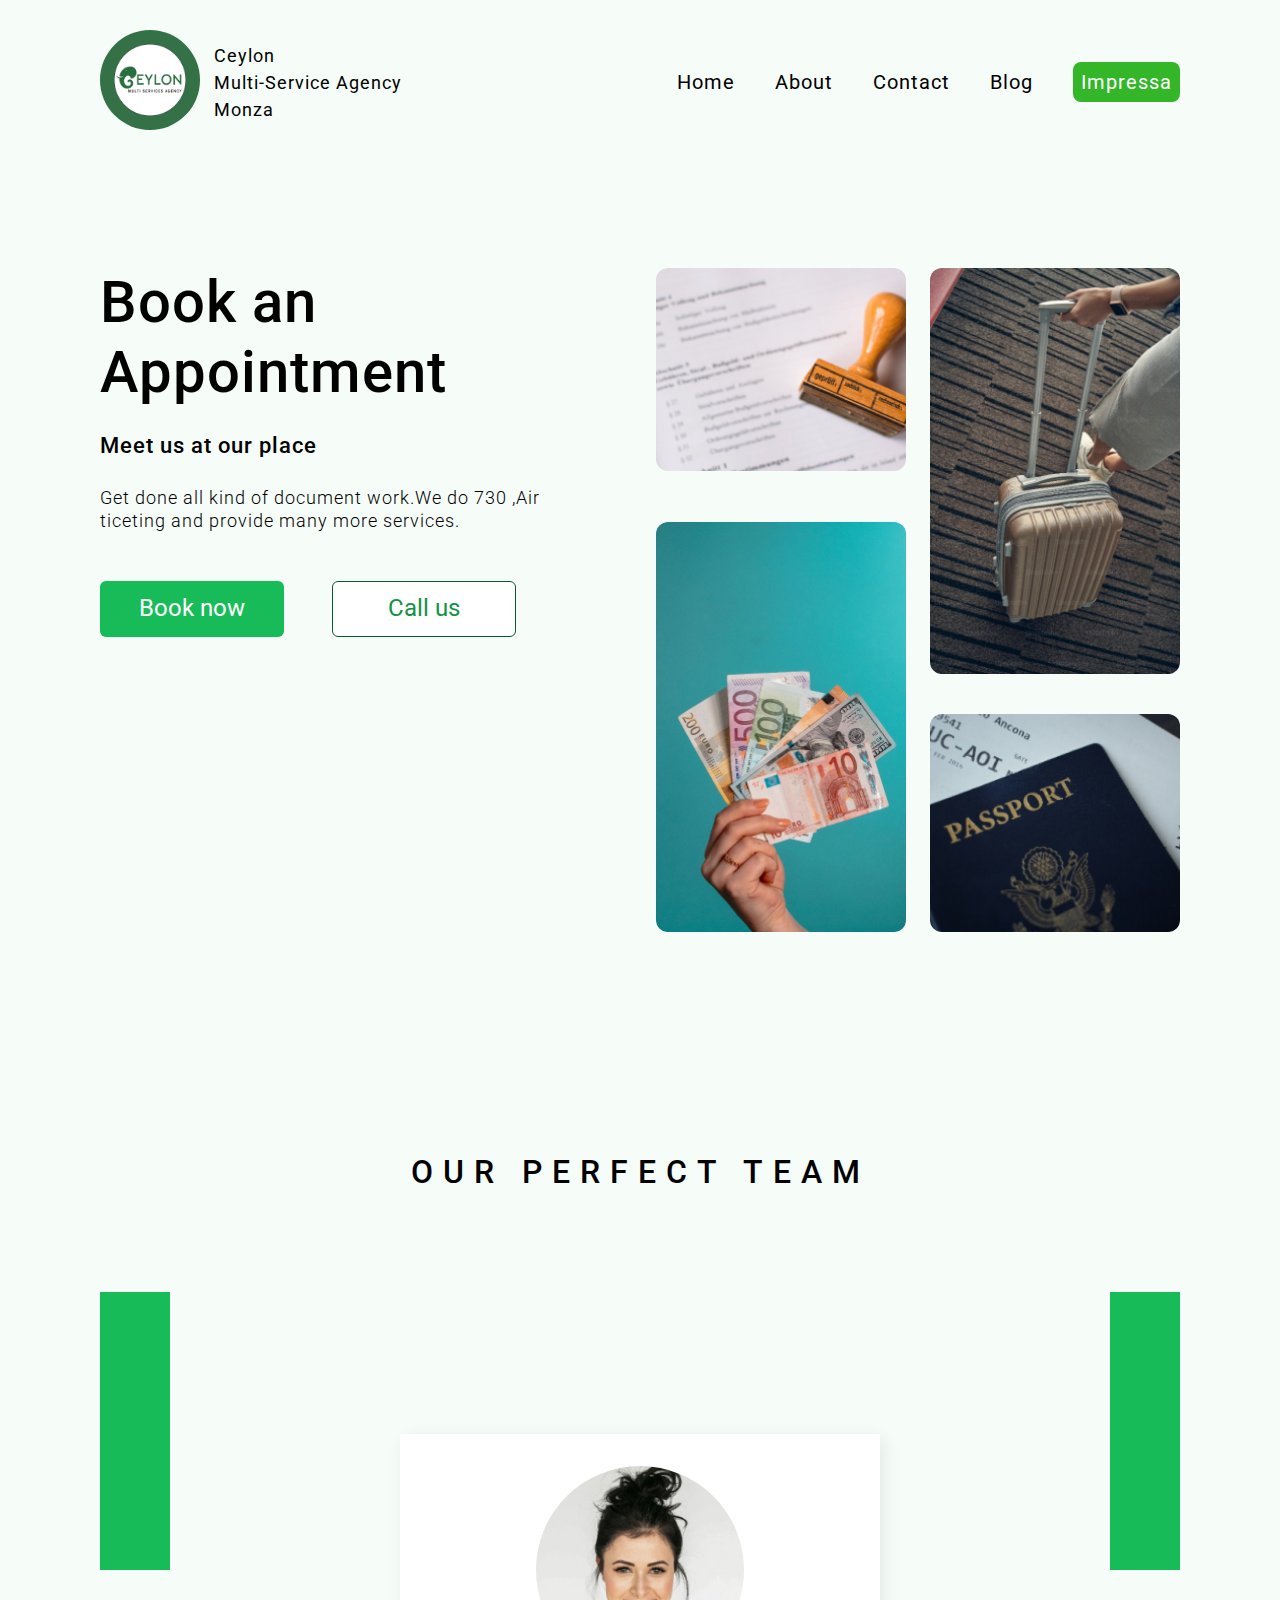
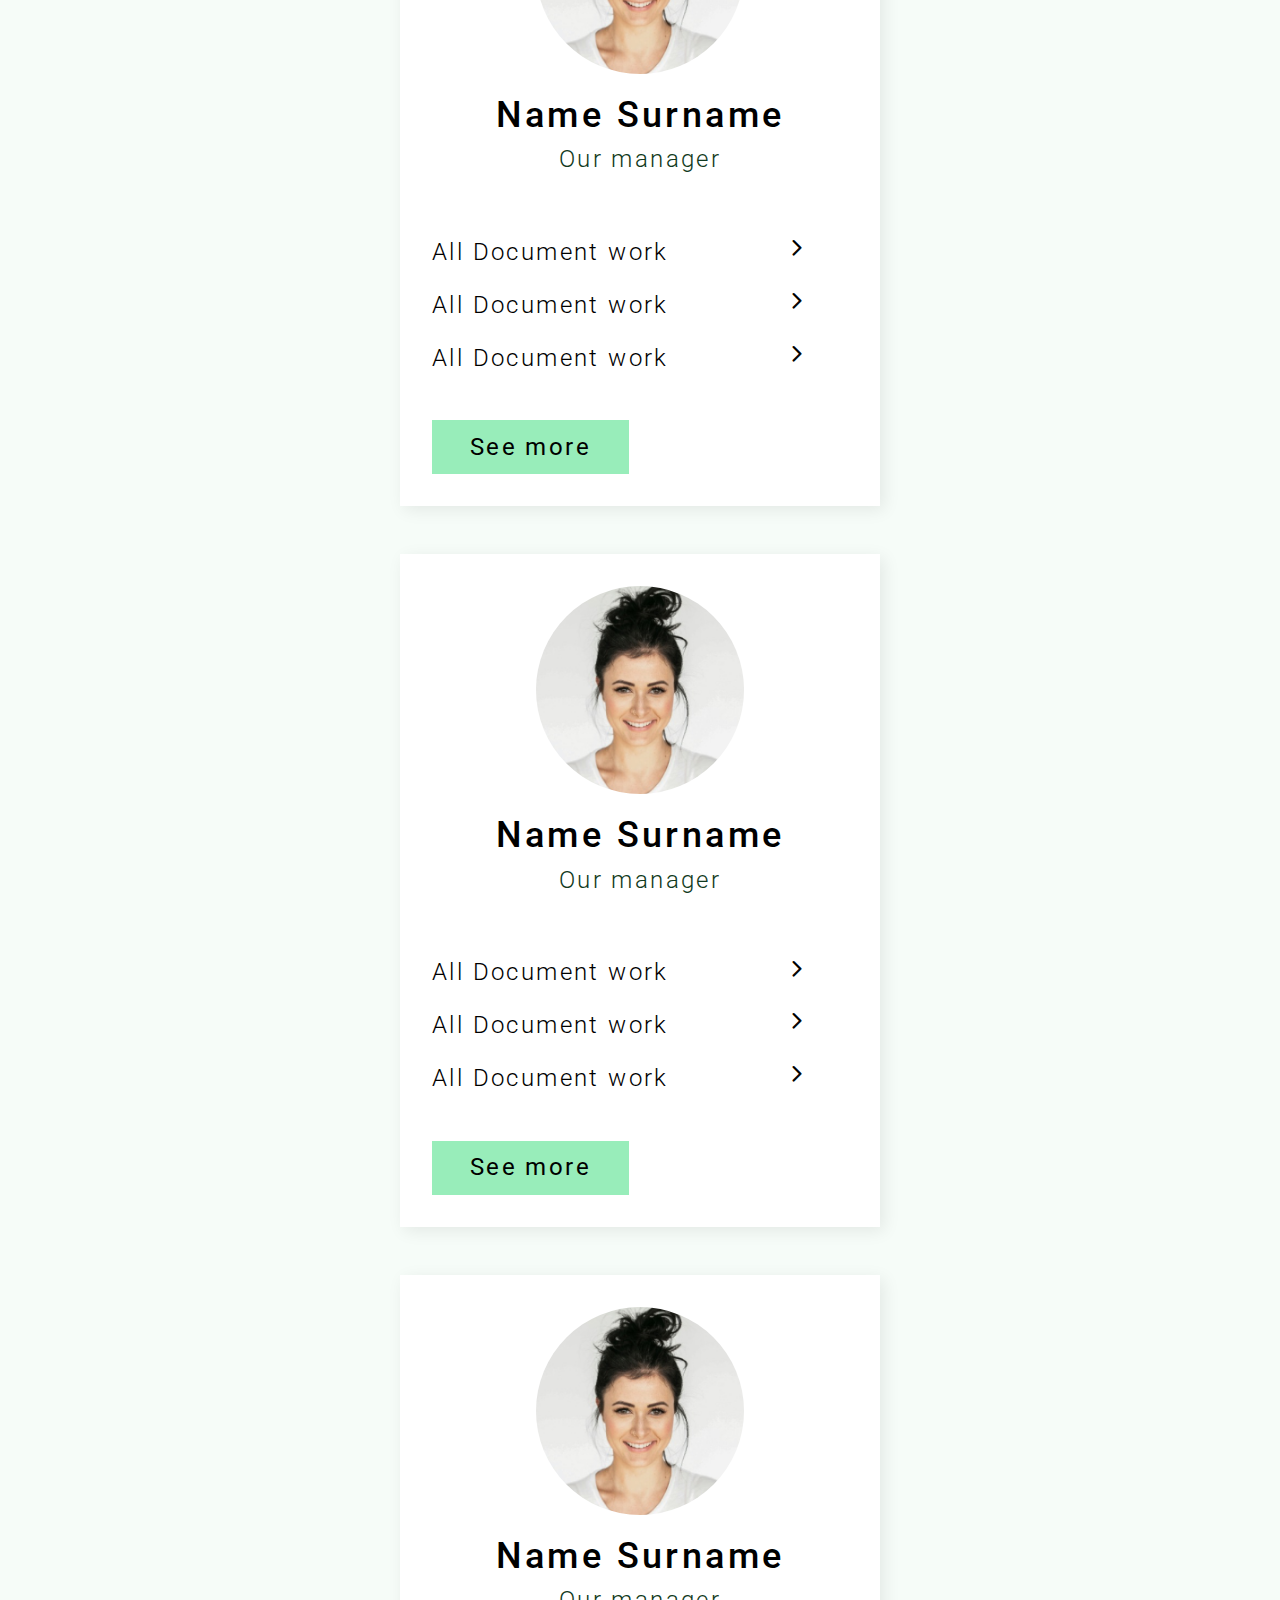
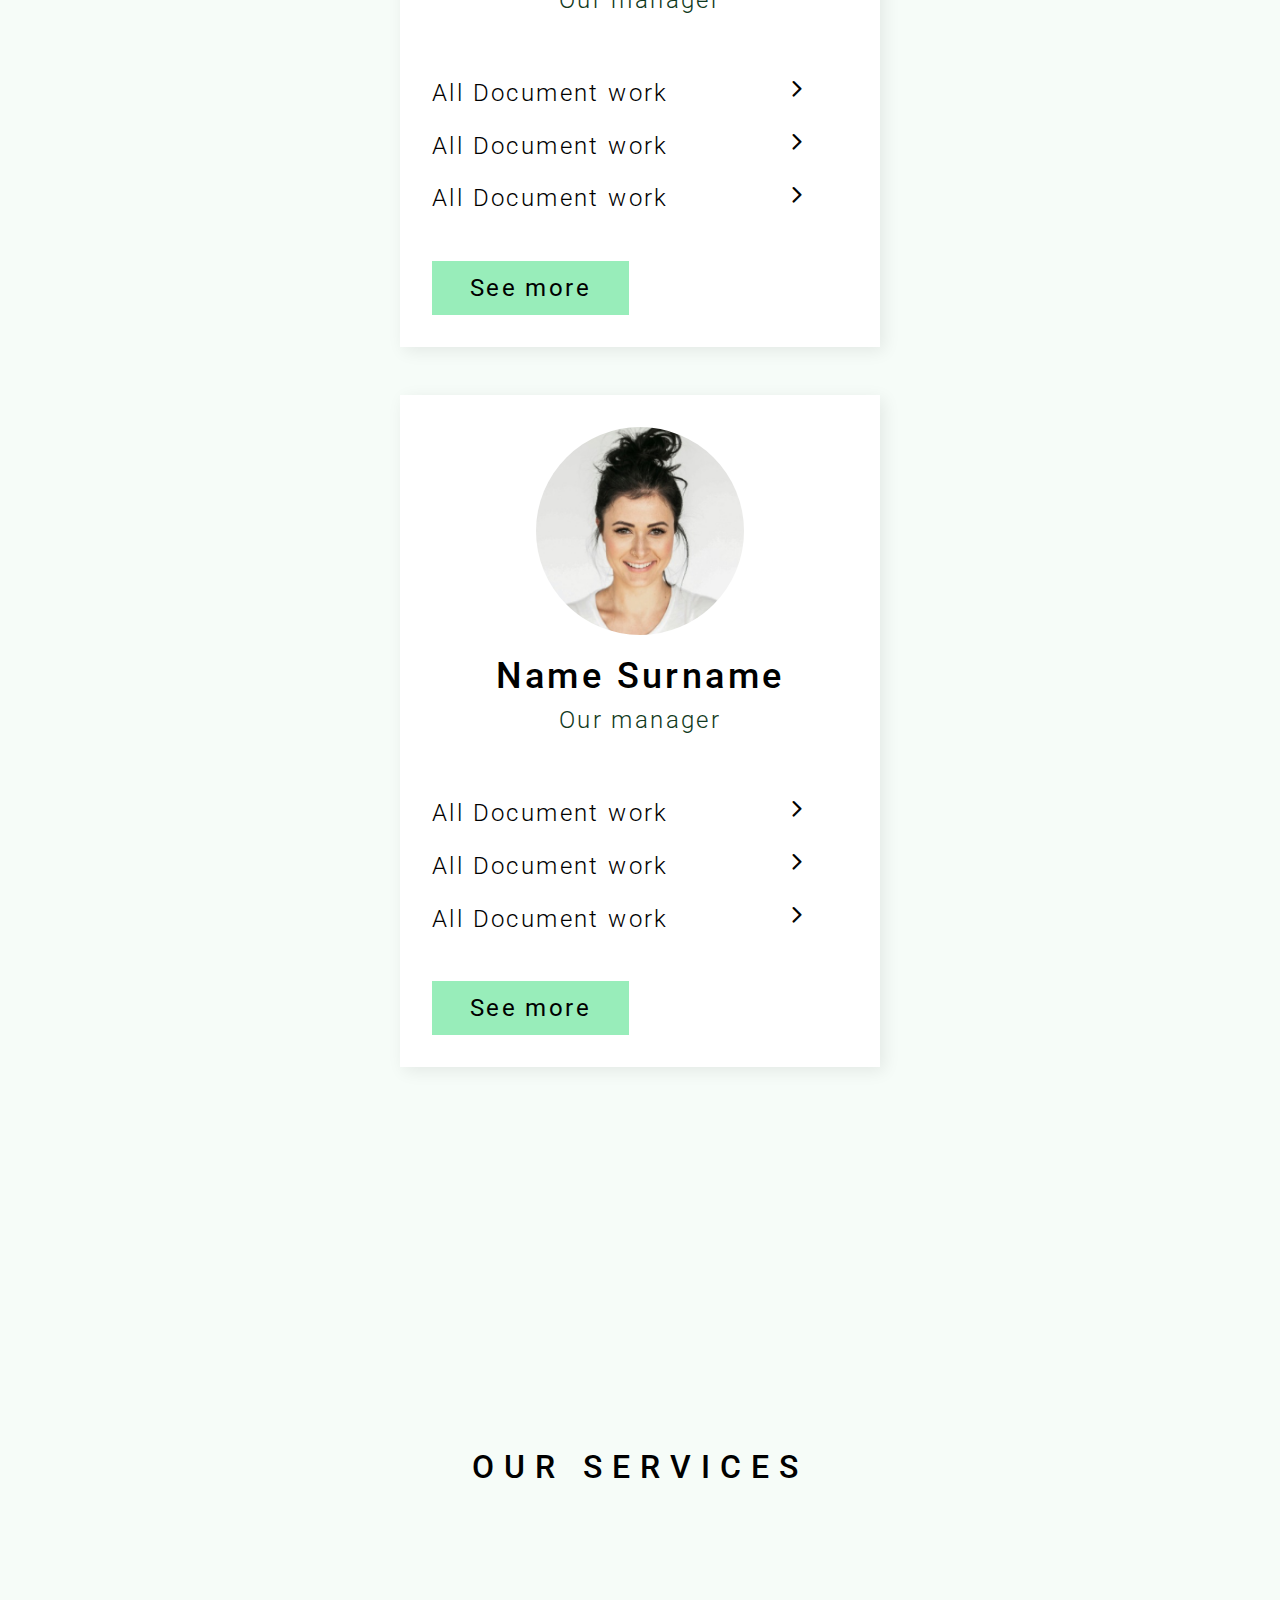
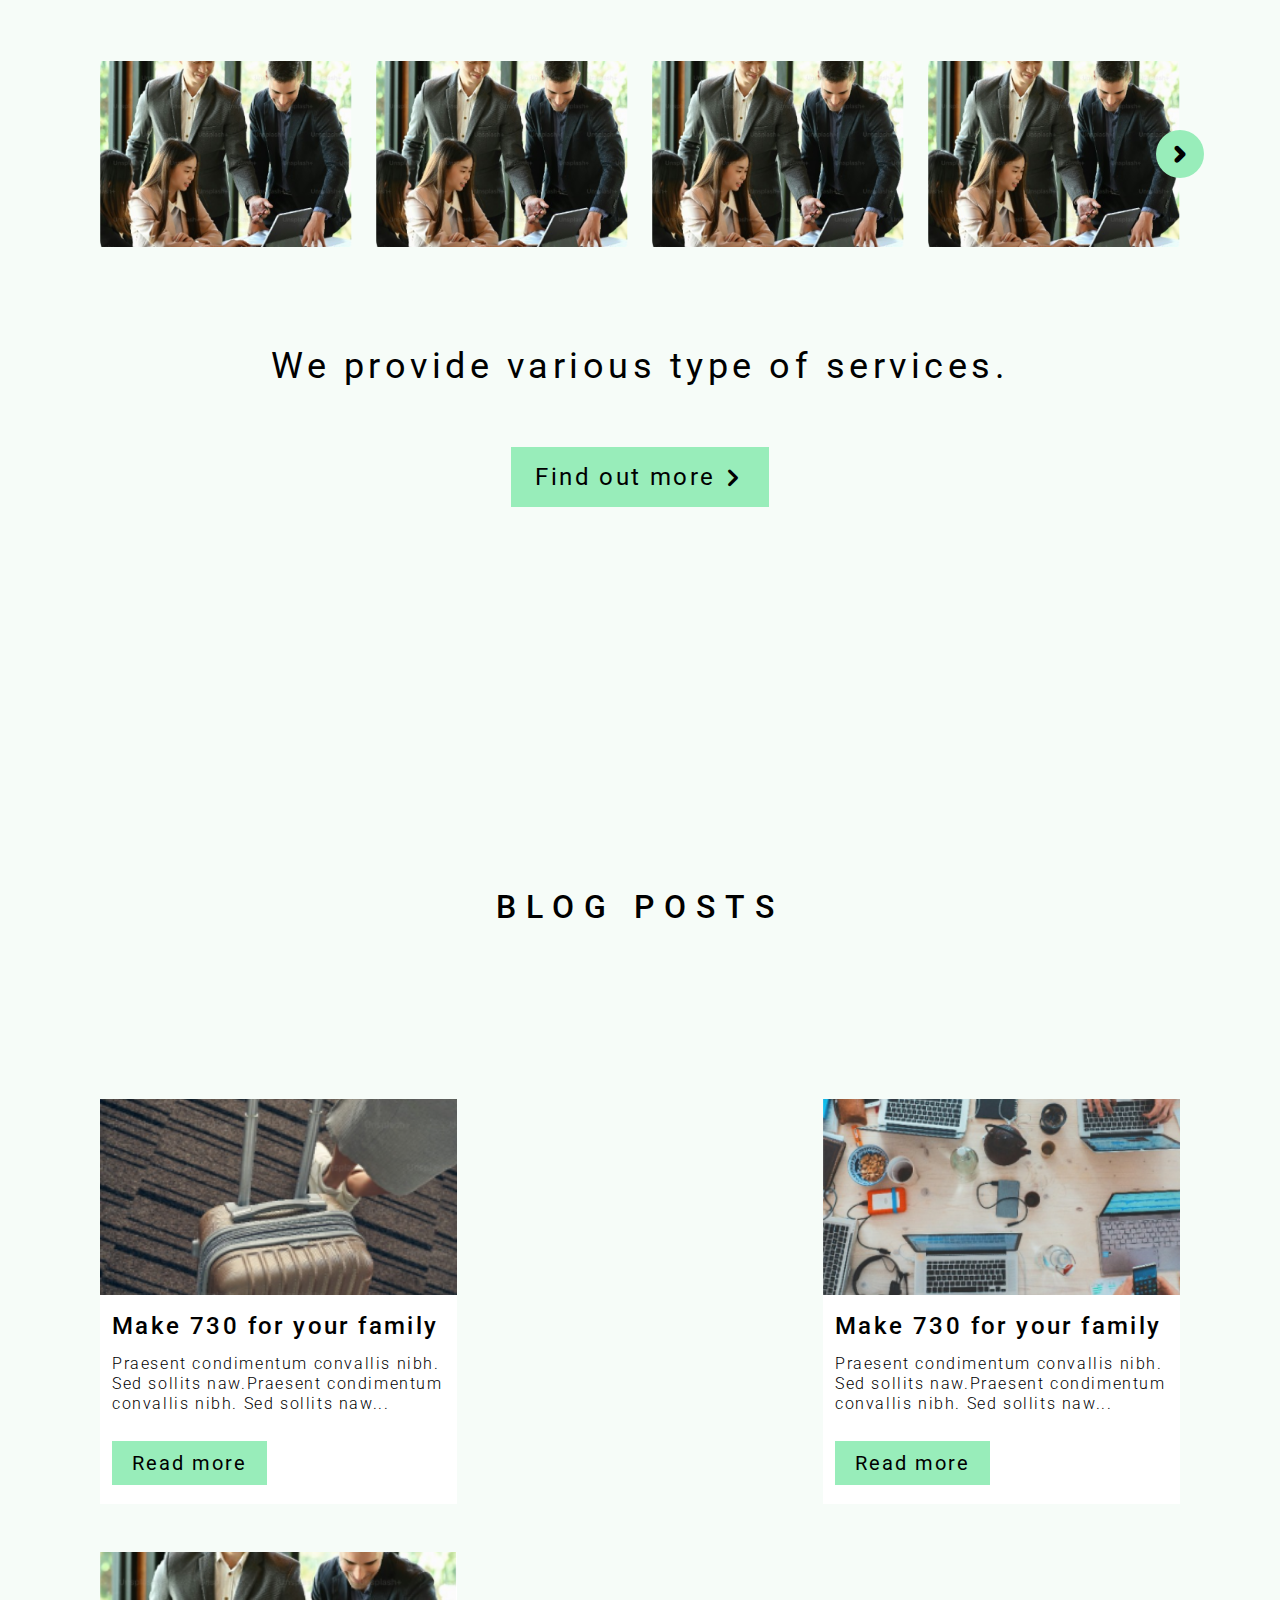
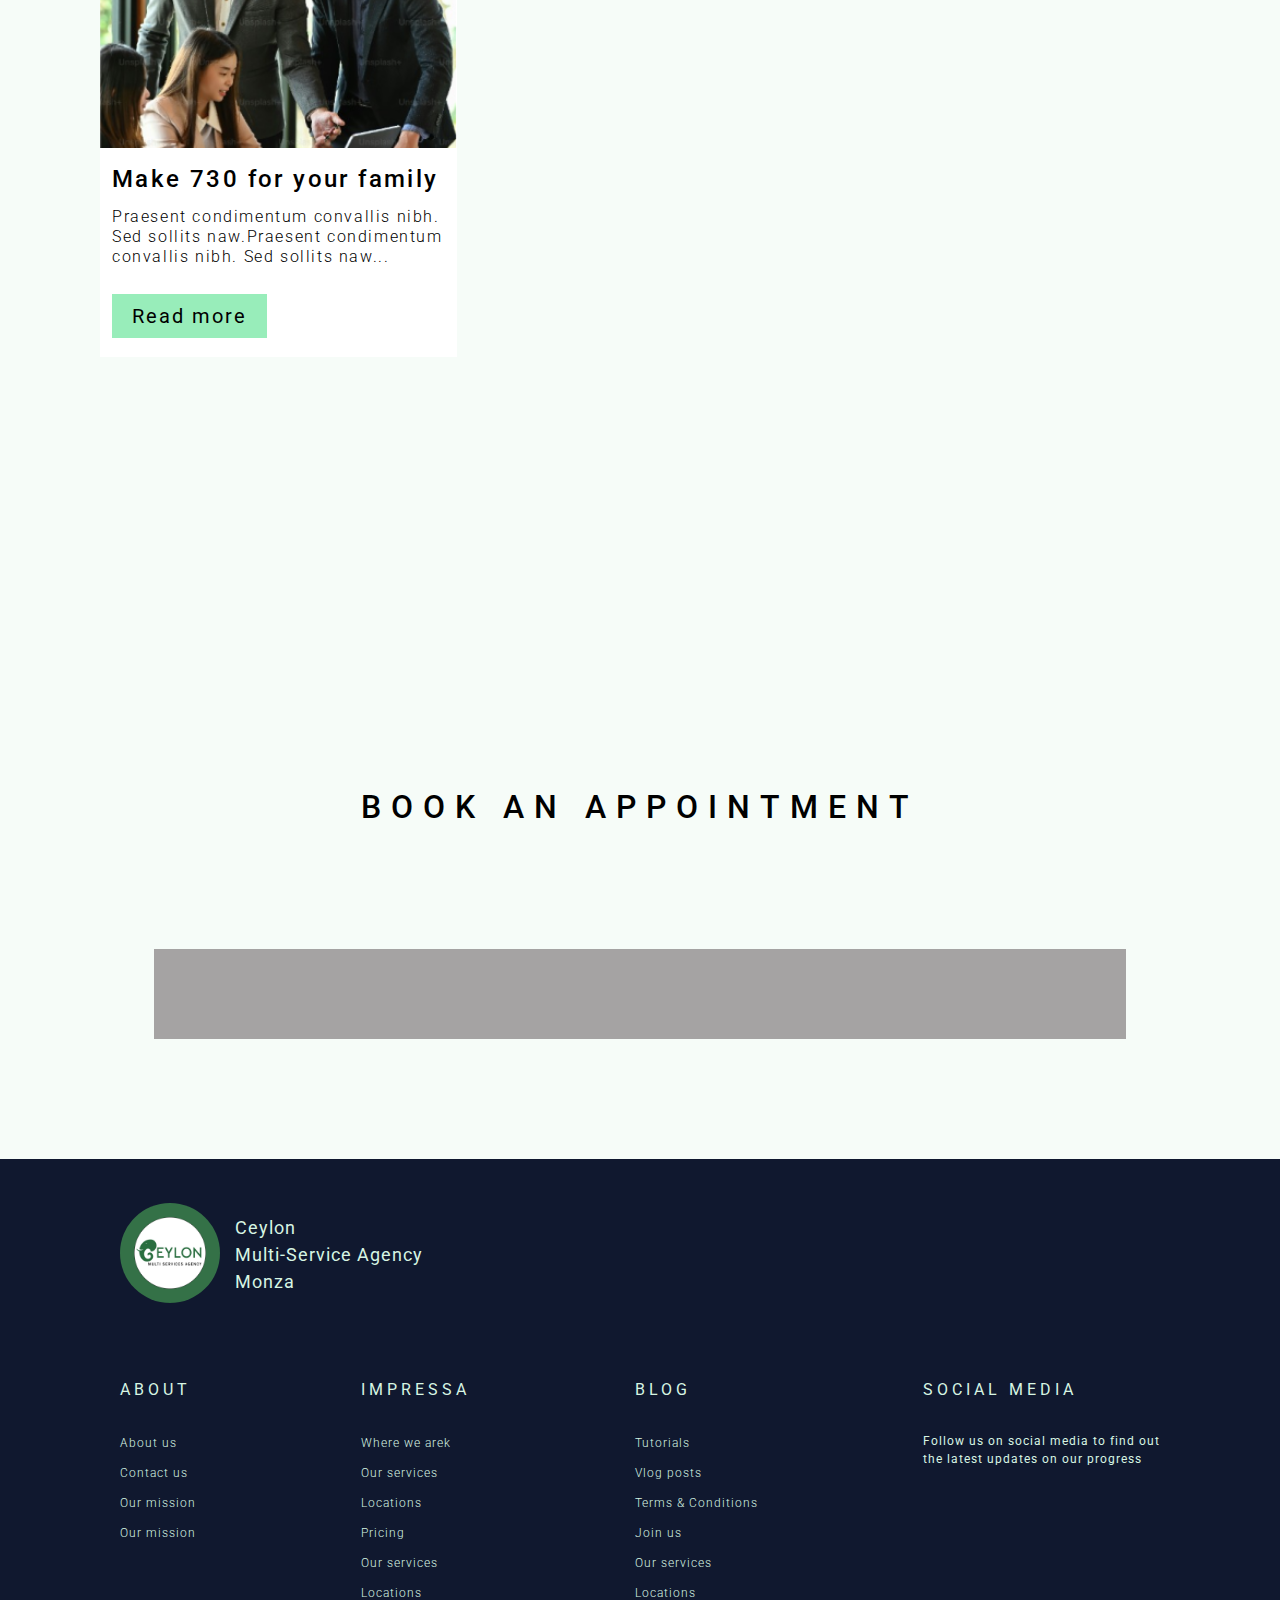
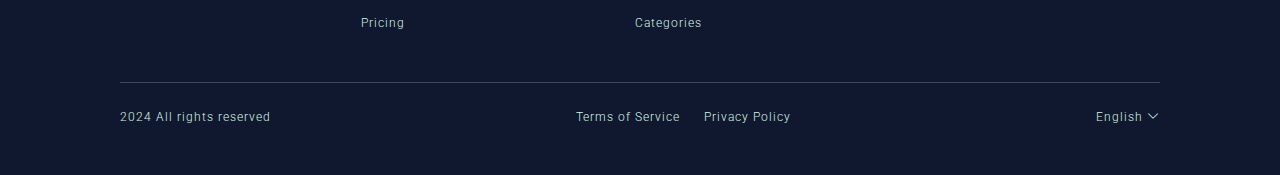
==== commit 3027177b: "homeres" ====
--- a/index.html
+++ b/index.html
@@ -5,7 +5,7 @@
     <meta charset="UTF-8">
     <meta name="viewport" content="width=device-width, initial-scale=1.0">
     <meta http-equiv="X-UA-Compatible" content="ie=edge">
-    <title>Ceylon</title>
+    <title>Home</title>
     <link rel="stylesheet" href="./sass/newstyle.css">
     <link rel="stylesheet" href="./sass/ceylon.css">
 
@@ -94,18 +94,18 @@
                 <div id="frnt-hero-right">
                     <div id="left-pic-col">
                         <div id="left-top-pic">
-                            <img src="./inc/images/nopic.jpg" alt="">
+                            <img src="./inc/images/ceylon-hero-one.png" alt="">
                         </div>
                         <div id="left-btm-pic">
-                            <img src="./inc/images/hero-two.png" alt="">
+                            <img src="./inc/images/ceylon-hero-two.png" alt="">
                         </div>
                     </div>
                     <div id="right-pic-col">
                         <div id="right-top-pic">
-                            <img src="./inc/images/hero-four.png" alt="">
+                            <img src="./inc/images/ceylon-hero-three.png" alt="">
                         </div>
                         <div id="right-btm-pic">
-                            <img src="./inc/images/hero-one.png" alt="">
+                            <img src="./inc/images/ceylon-hero-four.png" alt="">
                         </div>
                     </div>
                 </div>
--- a/sass/ceylon.css
+++ b/sass/ceylon.css
@@ -17,6 +17,46 @@
   --hero-section-head-lh:1.3;
 }
 
+@media (max-width: 1400px) {
+  :root {
+    --hero-left-title-fz:58px;
+    --hero-sub-head-fz:22px;
+    --hero-para-fz:18px;
+    --hero-section-head-fz:32px;
+  }
+}
+@media (max-width: 1200px) {
+  :root {
+    --hero-left-title-fz:54px;
+    --hero-sub-head-fz:20px;
+    --hero-para-fz:16px;
+    --hero-section-head-fz:30px;
+  }
+}
+@media (max-width: 992px) {
+  :root {
+    --hero-left-title-fz:50px;
+    --hero-sub-head-fz:20px;
+    --hero-para-fz:16px;
+    --hero-section-head-fz:30px;
+  }
+}
+@media (max-width: 768px) {
+  :root {
+    --hero-left-title-fz:50px;
+    --hero-sub-head-fz:20px;
+    --hero-para-fz:16px;
+    --hero-section-head-fz:30px;
+  }
+}
+@media (max-width: 576px) {
+  :root {
+    --hero-left-title-fz:36px;
+    --hero-sub-head-fz:16px;
+    --hero-para-fz:12px;
+    --hero-section-head-fz:20px;
+  }
+}
 #main-container {
   width: 100%;
 }
@@ -27,9 +67,22 @@
   gap: 24px;
   margin-top: 134px;
 }
+@media (max-width: 768px) {
+  #frnt-hero-area {
+    justify-content: center;
+    flex-wrap: wrap;
+    margin-top: 48px;
+  }
+}
 #frnt-hero-area #frnt-hero-left {
+  max-width: 500px;
   aspect-ratio: 611/440;
   width: 611px;
+}
+@media (max-width: 768px) {
+  #frnt-hero-area #frnt-hero-left {
+    width: 90%;
+  }
 }
 #frnt-hero-area #frnt-hero-left #frnt-hero-title {
   font-size: var(--hero-left-title-fz);
@@ -98,18 +151,20 @@
     gap: 12px;
   }
 }
+@media (max-width: 768px) {
+  #frnt-hero-area #frnt-hero-right {
+    order: -1;
+    width: initial;
+    height: 500px;
+    margin-bottom: 12px;
+  }
+}
 #frnt-hero-area #frnt-hero-right #left-pic-col {
   height: 100%;
   display: flex;
   flex-direction: column;
   justify-content: space-between;
-  gap: 48px;
   flex: 1;
-}
-@media (max-width: 992px) {
-  #frnt-hero-area #frnt-hero-right #left-pic-col {
-    gap: 24px;
-  }
 }
 #frnt-hero-area #frnt-hero-right #left-pic-col #left-top-pic {
   aspect-ratio: 251/200;
@@ -167,37 +222,54 @@
   text-align: center;
 }
 #our-team #left-green-bar {
-  aspect-ratio: 109/336;
-  width: 90px;
+  width: 6.5%;
+  height: 278px;
   background-color: #17BC59;
   position: absolute;
   top: 140px;
   left: 0px;
 }
 #our-team #right-green-bar {
-  aspect-ratio: 109/336;
-  width: 90px;
+  width: 6.5%;
+  height: 278px;
   background-color: #17BC59;
   position: absolute;
   top: 140px;
   right: 0px;
 }
 #our-team #team-members {
-  display: grid;
-  grid-template-columns: repeat(2, 1fr);
+  display: flex;
+  flex-wrap: wrap;
+  justify-content: center;
   padding: 0px 160px;
   margin-top: 240px;
   gap: 48px;
+}
+@media (max-width: 992px) {
+  #our-team #team-members {
+    padding: 0px 120px;
+  }
+}
+@media (max-width: 726px) {
+  #our-team #team-members {
+    padding: 0px 60px;
+  }
 }
 #our-team #team-members .team-member {
   padding: 32px;
   background-color: #fff;
   box-shadow: 4px 4px 16px rgba(0, 0, 0, 0.08);
   max-width: 480px;
+  width: 45%;
+}
+@media (max-width: 1300px) {
+  #our-team #team-members .team-member {
+    width: 90%;
+  }
 }
 #our-team #team-members .team-member .team-member-pic {
   aspect-ratio: 1/1;
-  width: 232px;
+  width: 50%;
   margin: 0px auto;
 }
 #our-team #team-members .team-member .team-member-pic img {
@@ -215,6 +287,11 @@
   text-align: center;
   margin-top: 16px;
 }
+@media (max-width: 768px) {
+  #our-team #team-members .team-member .member-name {
+    font-size: 28px;
+  }
+}
 #our-team #team-members .team-member .member-role {
   font-size: 24px;
   font-weight: 300;
@@ -224,6 +301,11 @@
   margin-top: 8px;
   color: #103920;
 }
+@media (max-width: 768px) {
+  #our-team #team-members .team-member .member-role {
+    font-size: 20px;
+  }
+}
 #our-team #team-members .team-member .member-jobs {
   margin-top: 64px;
   width: 90%;
@@ -240,9 +322,19 @@
   line-height: 1.2;
   letter-spacing: 2.4px;
 }
+@media (max-width: 768px) {
+  #our-team #team-members .team-member .member-jobs .member-job .job-name {
+    font-size: 18px;
+  }
+}
 #our-team #team-members .team-member .member-jobs .member-job .job-link .bi-chevron-right {
   font-size: 18px;
   -webkit-text-stroke: 1px;
+}
+@media (max-width: 768px) {
+  #our-team #team-members .team-member .member-jobs .member-job .job-link .bi-chevron-right {
+    font-size: 14px;
+  }
 }
 #our-team #team-members .team-member .see-more-btn {
   margin-top: 48px;
@@ -256,6 +348,11 @@
   display: flex;
   align-items: center;
   justify-content: center;
+}
+@media (max-width: 768px) {
+  #our-team #team-members .team-member .see-more-btn {
+    font-size: 18px;
+  }
 }
 #our-services {
   margin-top: 380px;
@@ -356,9 +453,16 @@
   text-align: center;
 }
 #blog-posts-area #blog-post-container {
-  display: grid;
-  grid-template-columns: repeat(3, 1fr);
+  display: flex;
+  justify-content: space-between;
+  gap: 48px;
+  flex-wrap: wrap;
   margin-top: 170px;
+}
+@media (max-width: 992px) {
+  #blog-posts-area #blog-post-container {
+    justify-content: center;
+  }
 }
 #blog-posts-area #blog-post-container .blog-post {
   max-width: 357px;
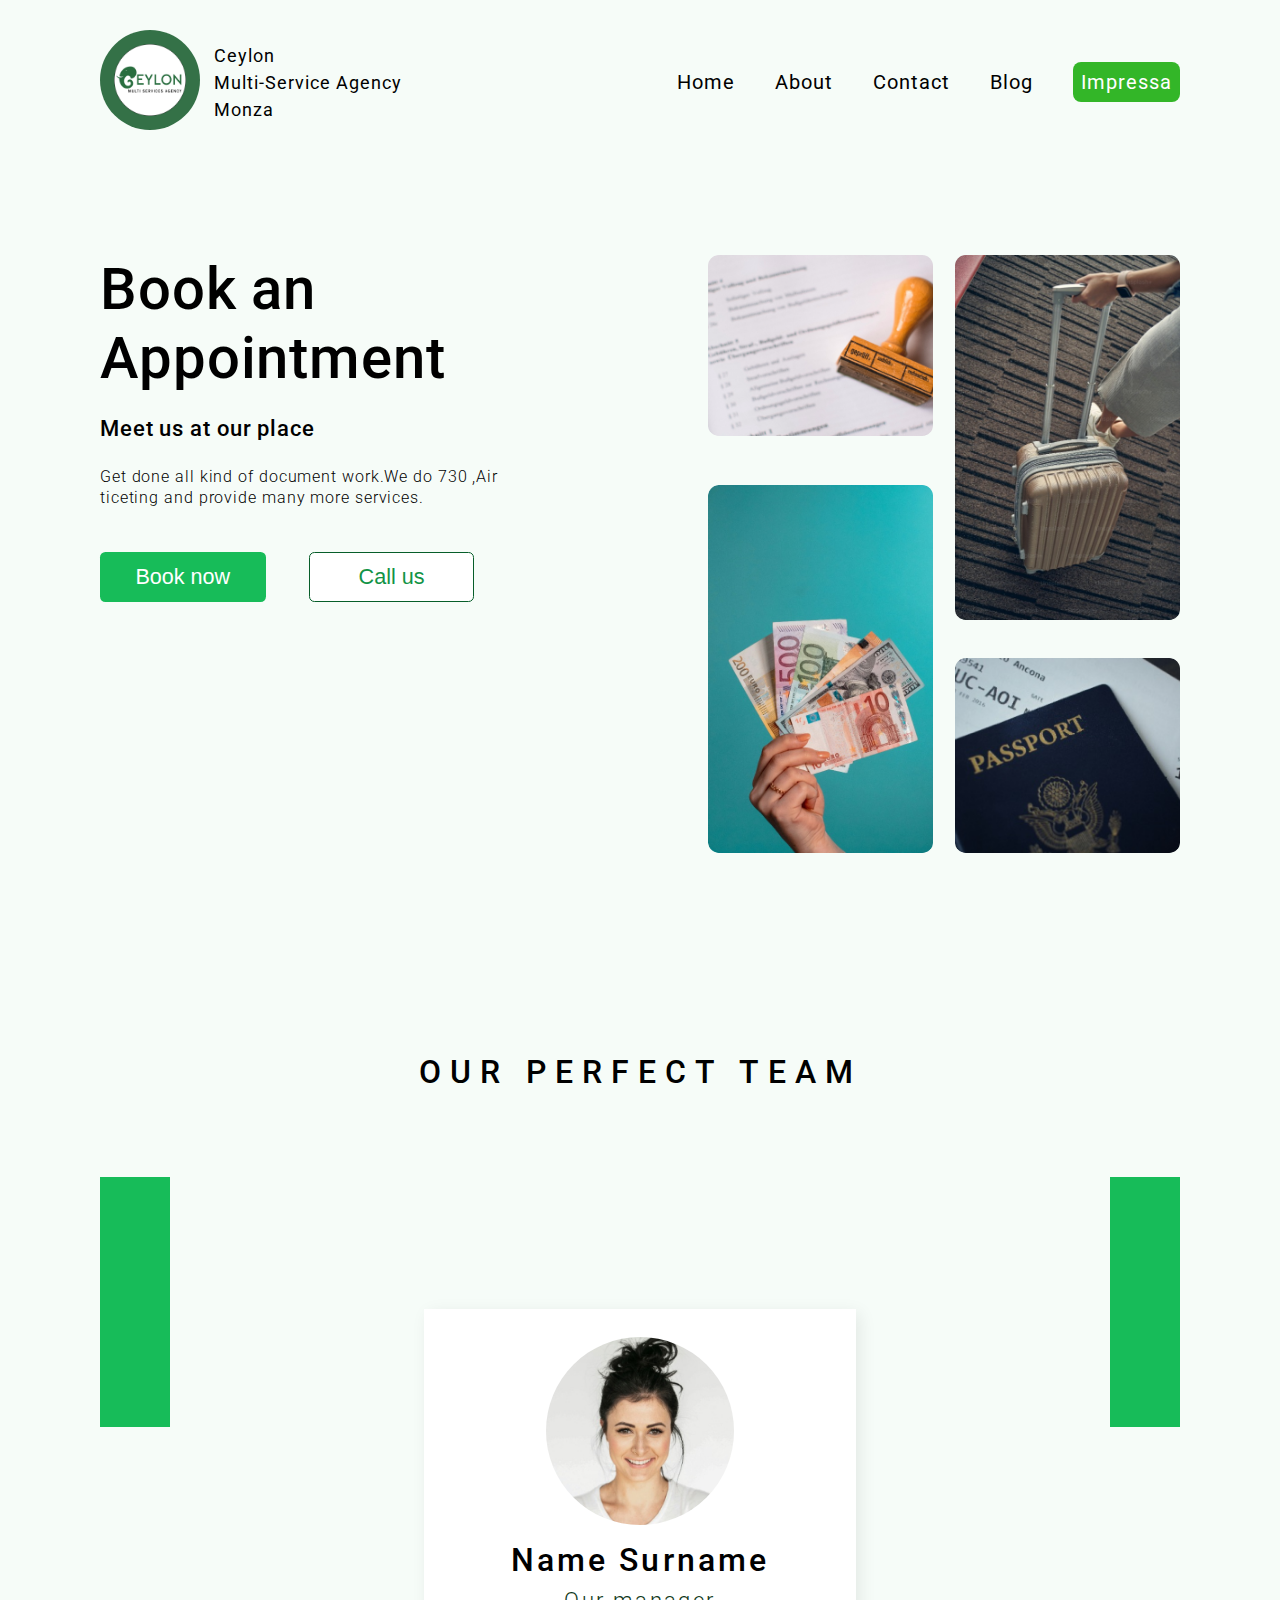
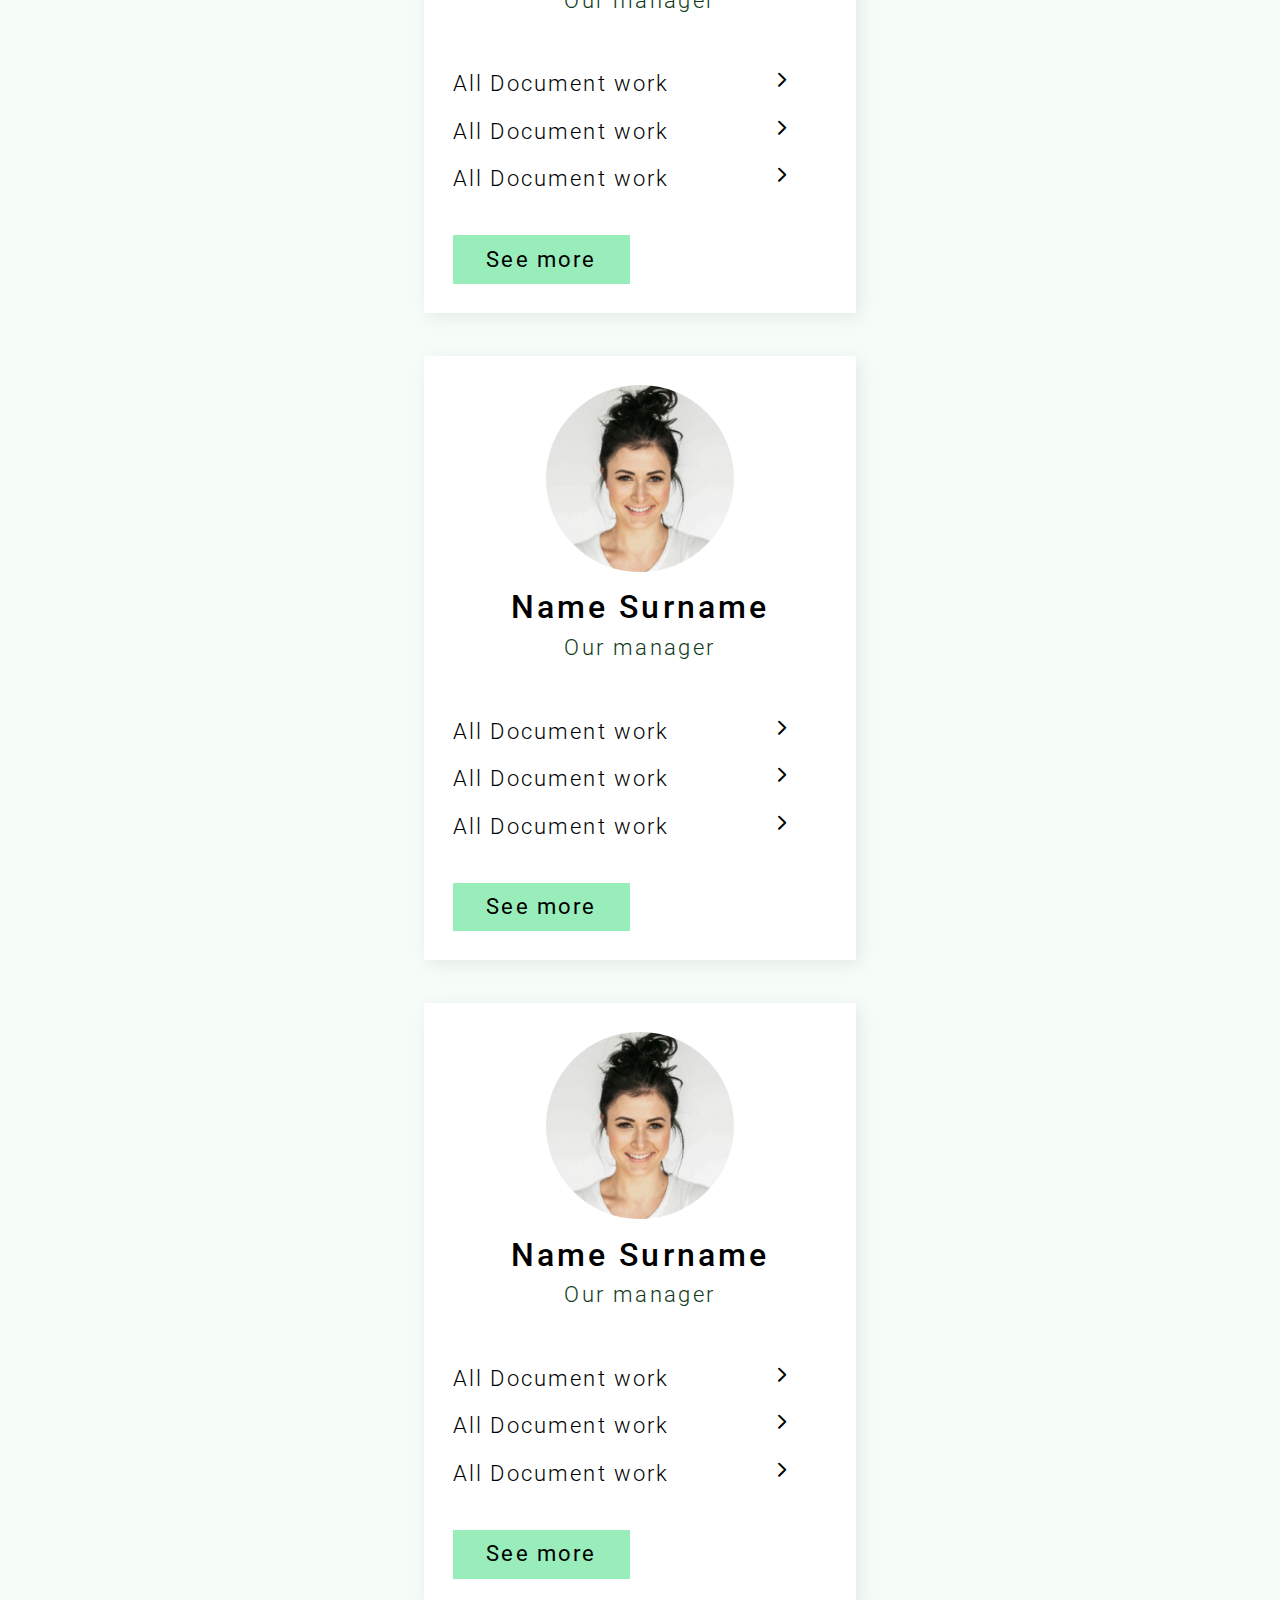
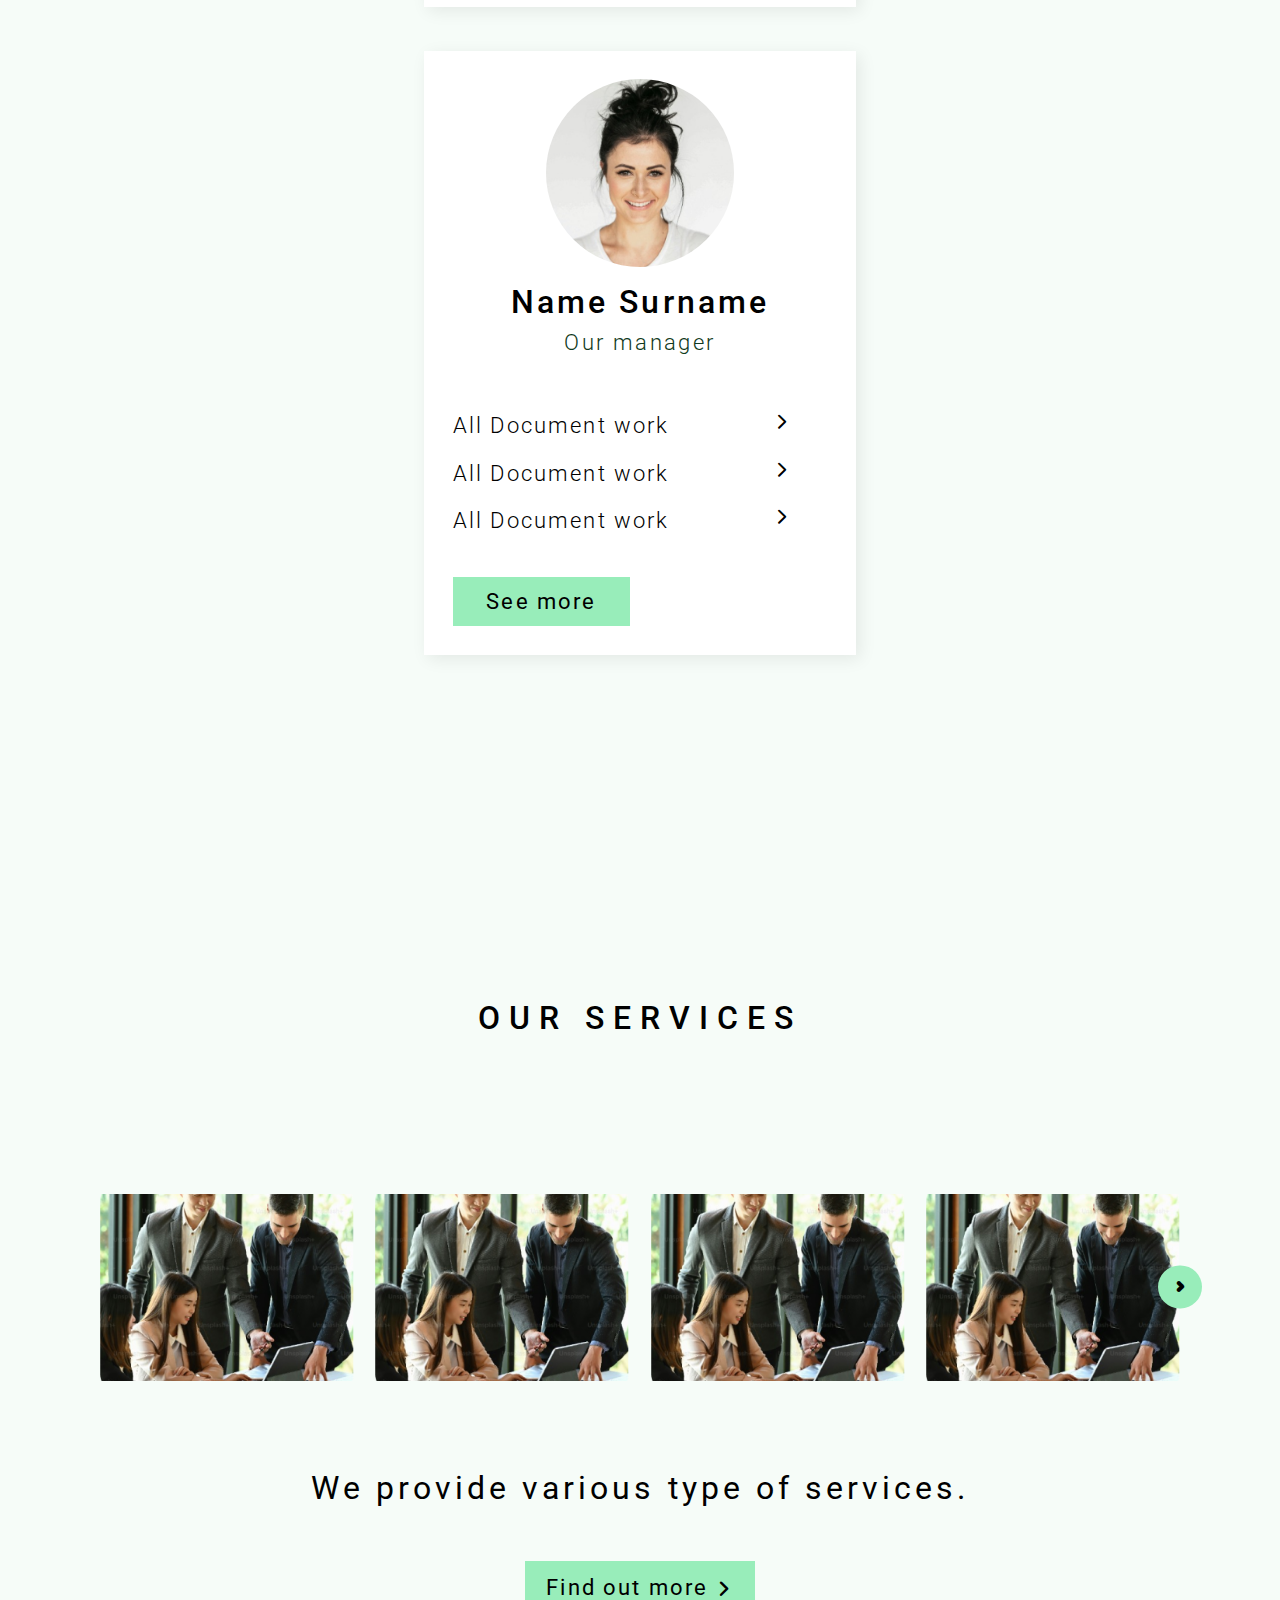
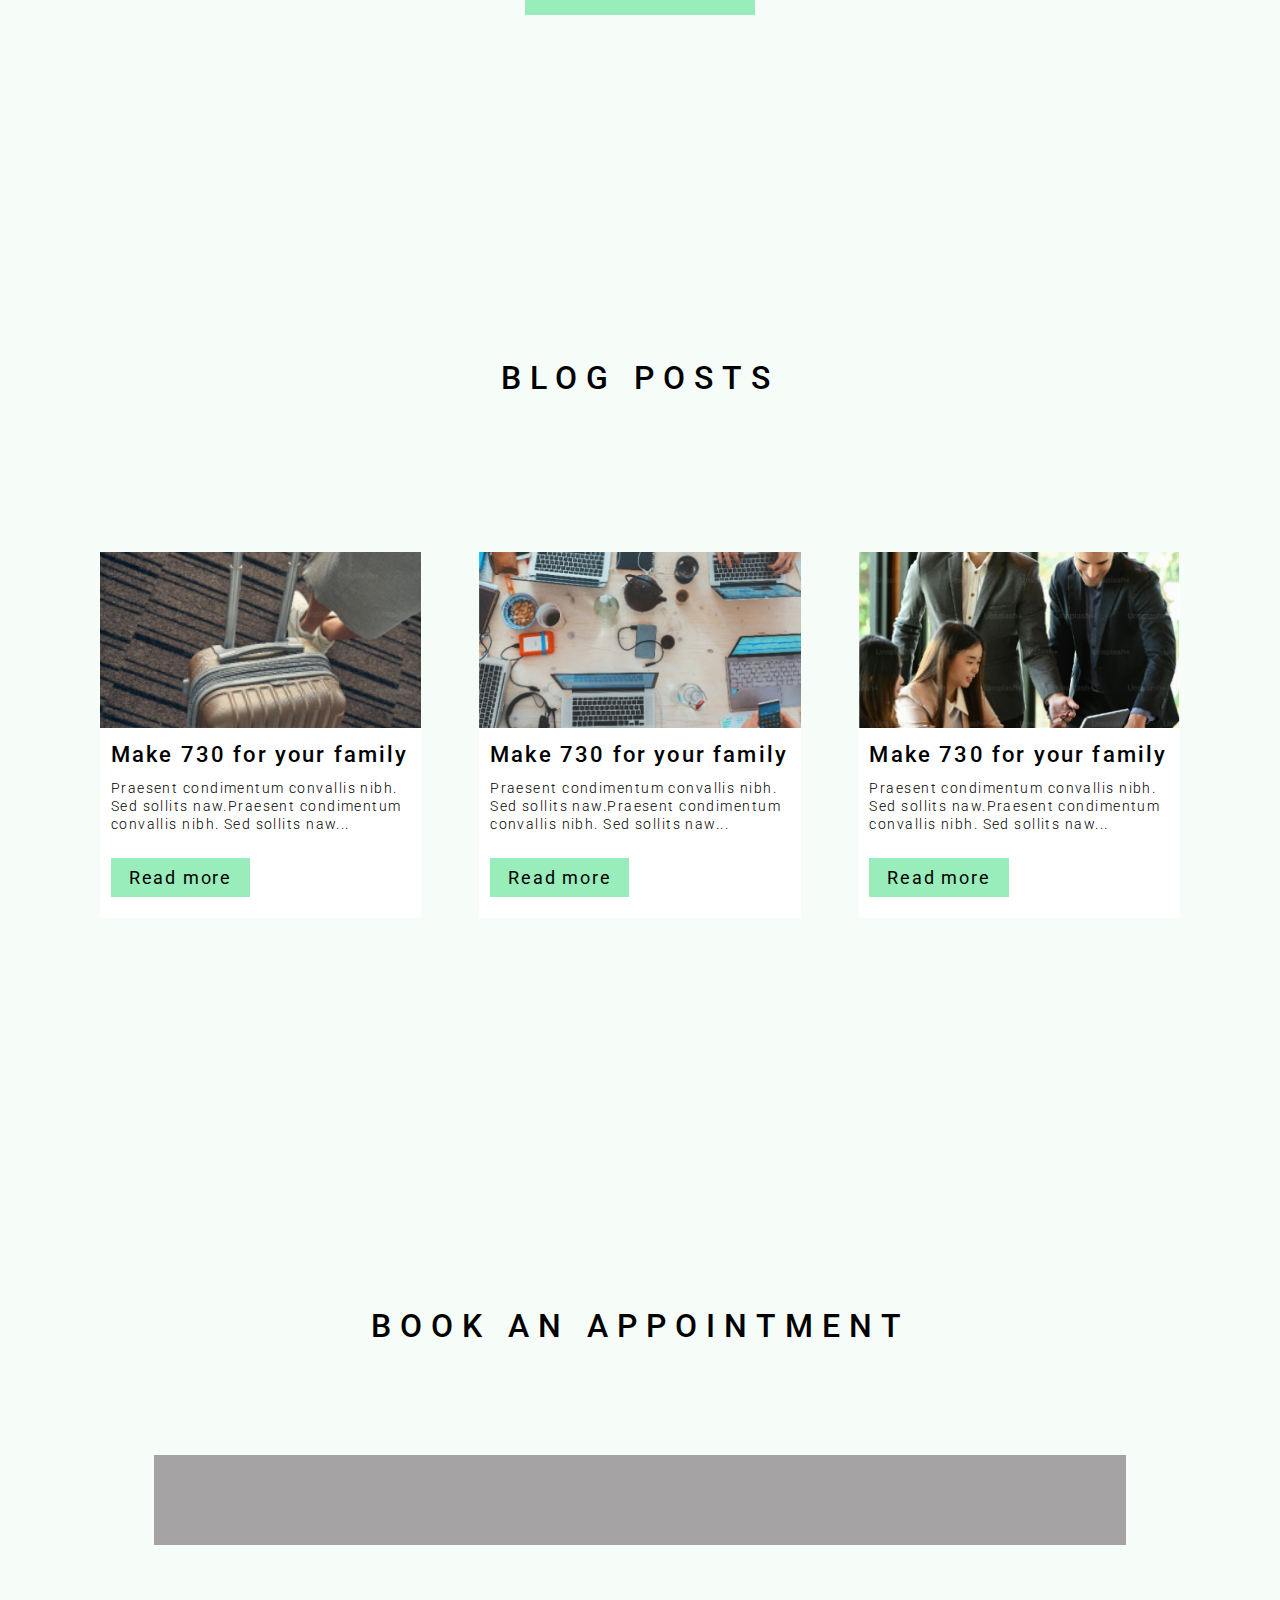
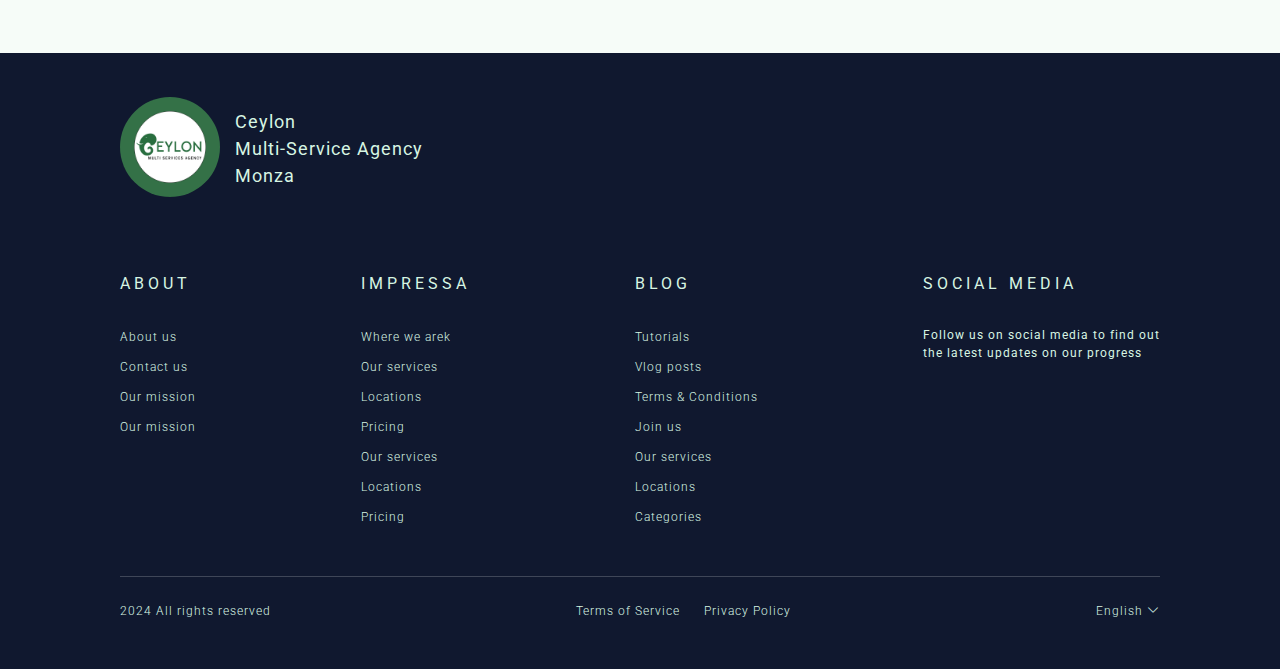
==== commit 15119682: "dummyddd" ====
--- a/index.html
+++ b/index.html
@@ -6,8 +6,9 @@
     <meta name="viewport" content="width=device-width, initial-scale=1.0">
     <meta http-equiv="X-UA-Compatible" content="ie=edge">
     <title>Home</title>
-    <link rel="stylesheet" href="./sass/newstyle.css">
-    <link rel="stylesheet" href="./sass/ceylon.css">
+    <link rel="stylesheet" href="./sass/header.css">
+    <link rel="stylesheet" href="./sass/footer.css">
+    <link rel="stylesheet" href="./sass/newceylon.css">
 
     <link rel="preconnect" href="https://fonts.googleapis.com">
     <link rel="preconnect" href="https://fonts.gstatic.com" crossorigin>
@@ -21,8 +22,8 @@
 <body>
 
     <div id="main-container">
-        <div id="main-wrapper">
-            <div id="main-nav">
+        
+            <div class="h-padding" id="main-nav">
                 <div id="logo-area">
                     <div id="logo-img">
                         <img src="./inc/images/logo.jpg" alt="">
@@ -70,7 +71,7 @@
                 <i class="bi bi-list active"></i>
 
             </div>
-            <div id="frnt-hero-area">
+            <div class="h-padding" id="frnt-hero-area">
                 <div id="frnt-hero-left">
                     <div id="frnt-hero-title">
                         Book an
@@ -84,10 +85,10 @@
                     </div>
                     <div id="frnt-hero-btn-area">
                         <div id="frnt-hero-primary-btn">
-                            Book now
+                         <button> Book now </button>  
                         </div>
                         <div id="frnt-hero-secondary-btn">
-                            Call us
+                          <button> Call us </button> 
                         </div>
                     </div>
                 </div>
@@ -112,7 +113,7 @@
             </div>
 
 
-            <div id="our-team">
+            <div class="h-margin" id="our-team">
                 <div id="team-title">
                     OUR PERFECT TEAM
                 </div>
@@ -167,7 +168,7 @@
                             </div>
                         </div>
                         <div class="see-more-btn">
-                            <a href="#">See more</a>
+                            <a href="./member.html">See more</a>
                         </div>
                     </div>
                     <div class="team-member">
@@ -311,7 +312,7 @@
                 </div>
             </div>
 
-            <div id="our-services">
+            <div class="h-padding" id="our-services">
                 <div id="service-title">
                     OUR SERVICES
                 </div>
@@ -357,7 +358,7 @@
 
             </div>
 
-            <div id="blog-posts-area">
+            <div class="h-padding" id="blog-posts-area">
                 <div id="blog-section-title">
                     BLOG POSTS
                 </div>
@@ -419,7 +420,7 @@
                 </div>
             </div>
 
-            <div id="appointments-area">
+            <div class="h-padding" id="appointments-area">
                 <div id="appointment-title">
                     BOOK AN APPOINTMENT
                 </div>
@@ -432,8 +433,8 @@
 
 
 
-        </div>
-        <div id="footer">
+       
+        <div class="h-padding" id="footer">
             <div id="footer-logo-area">
                 <div id="footer-logo">
                     <img src="./inc/images/logo.jpg" alt="">
--- a/sass/header.css
+++ b/sass/header.css
@@ -0,0 +1,274 @@
+*, *::before, *::after {
+  margin: 0;
+  padding: 0;
+  box-sizing: border-box;
+}
+
+:root {
+  --main-wrapper-margin: 0px 120px 0px 120px;
+  --footer-li-a-font-size:12px;
+  --footer-titles-font-size:16px;
+  --logo-width:120px;
+  --logo-height:120px;
+  --menu-li-a-fz:22px;
+  --menu-li-a-lh:1.3;
+  --menu-li-a-ls:1px;
+  --menu-li-a-fw:400;
+  --hero-title:72px;
+  --logo-description-fz:20px;
+  --logo-description-fw:400;
+  --logo-description-lh:1.5;
+  --logo-description-ls:1px;
+  --padding-inline:120px;
+  --margin-inline:120px;
+}
+
+@media (max-width: 1400px) {
+  :root {
+    --logo-width:100px;
+    --logo-description-fz:18px;
+    --menu-li-a-fz:20px;
+    --padding-inline:100px;
+    --margin-inline:100px;
+  }
+}
+@media (max-width: 1200px) {
+  :root {
+    --logo-width:80px;
+    --logo-description-fz:16px;
+    --menu-li-a-fz:18px;
+    --padding-inline:80px;
+    --margin-inline:80px;
+  }
+}
+@media (max-width: 992px) {
+  :root {
+    --logo-width:60px;
+    --logo-description-fz:12px;
+    --menu-li-a-fz:16px;
+    --padding-inline:60px;
+    --margin-inline:60px;
+  }
+}
+@media (max-width: 768px) {
+  :root {
+    --logo-width:50px;
+    --logo-description-fz:10px;
+    --menu-li-a-fz:14px;
+    --padding-inline:40px;
+    --margin-inline:40px;
+  }
+}
+@media (max-width: 576px) {
+  :root {
+    --logo-width:50px;
+    --logo-description-fz:10px;
+    --menu-li-a-fz:14px;
+    --padding-inline:16px;
+    --margin-inline:16px;
+  }
+}
+body {
+  overflow-x: auto;
+  font-family: "Roboto", sans-serif;
+  min-height: 100vh;
+  display: flex;
+  flex-direction: column;
+  justify-content: space-between;
+  align-items: center;
+}
+
+#main-container {
+  background-color: #F6FCF8;
+  max-width: 1600px;
+  min-height: 100vh;
+  width: 100%;
+}
+
+.h-padding {
+  padding-inline: var(--padding-inline);
+}
+
+.h-margin {
+  margin-inline: var(--margin-inline);
+}
+
+#logo-text, #footer-logo-description {
+  line-height: 1.9;
+}
+
+img {
+  display: inline-block;
+  max-width: 100%;
+}
+
+a {
+  text-decoration: none;
+  color: inherit;
+}
+
+#main-nav {
+  display: flex;
+  justify-content: space-between;
+  align-items: center;
+  padding-top: 30px;
+  position: relative;
+}
+@media (max-width: 768px) {
+  #main-nav {
+    position: relative;
+  }
+  #main-nav .bi-x-square.active {
+    display: inline-block;
+  }
+  #main-nav .bi-list.active {
+    display: inline-block;
+  }
+}
+#main-nav #logo-area {
+  display: flex;
+  justify-content: space-between;
+  align-items: center;
+}
+#main-nav #logo-area #logo-img {
+  aspect-ratio: 1/1;
+  width: var(--logo-width);
+}
+#main-nav #logo-area #logo-img img {
+  object-fit: contain;
+  object-position: center;
+  border-radius: 100%;
+}
+#main-nav #logo-area #logo-text {
+  margin-left: 14px;
+  font-size: var(--logo-description-fz);
+  font-weight: var(--logo-description-fw);
+  line-height: var(--logo-description-lh);
+  letter-spacing: var(--logo-description-ls);
+}
+#main-nav #nav-menus #m-logo-area {
+  display: none;
+}
+@media (max-width: 768px) {
+  #main-nav #nav-menus {
+    pointer-events: none;
+    position: absolute;
+    left: -300px;
+  }
+}
+#main-nav #nav-menus #nav-ul {
+  display: flex;
+  justify-content: space-between;
+  align-items: center;
+  list-style: none;
+}
+@media (max-width: 768px) {
+  #main-nav #nav-menus #nav-ul {
+    flex-direction: column;
+    align-items: initial;
+  }
+}
+#main-nav #nav-menus #nav-ul .nav-li {
+  margin-left: 40px;
+}
+@media (max-width: 768px) {
+  #main-nav #nav-menus #nav-ul .nav-li {
+    margin: initial;
+  }
+}
+#main-nav #nav-menus #nav-ul .nav-li .nav-a {
+  text-decoration: none;
+  color: black;
+  font-size: var(--menu-li-a-fz);
+  font-weight: var(--menu-li-a-fw);
+  line-height: var(--menu-li-a-lh);
+  letter-spacing: var(--menu-li-a-ls);
+  line-height: 28px;
+  letter-spacing: 13%;
+  font-weight: 400;
+}
+#main-nav #nav-menus #nav-ul .nav-li .nav-a:hover {
+  opacity: 0.7;
+}
+#main-nav #nav-menus #nav-ul .nav-li .nav-a.impressa {
+  padding: 8px;
+  background-color: #33B628;
+  border-radius: 8px;
+  color: white;
+}
+#main-nav .overlay-div {
+  position: fixed;
+  inset: 0;
+  background-color: rgba(0, 0, 0, 0.5);
+  pointer-events: none;
+  opacity: 0;
+  z-index: 200;
+  transition: 0.2 ease-in;
+}
+#main-nav .overlay-div.active {
+  opacity: 1;
+  pointer-events: all;
+}
+#main-nav #nav-menus.active {
+  display: block;
+  position: fixed;
+  background-color: #fff;
+  padding-left: var(--padding-inline);
+  top: 0px;
+  pointer-events: all;
+  z-index: 300;
+  height: 100%;
+  width: 300px;
+  transform: translateX(300px);
+  transition: 0.5s all;
+  background: #F6FCF8;
+}
+#main-nav #nav-menus.active .closebutton {
+  position: absolute;
+  top: 30px;
+  right: 12px;
+  color: red;
+}
+#main-nav #nav-menus.active #m-logo-area {
+  display: flex;
+  margin-top: 30px;
+  align-items: center;
+}
+#main-nav #nav-menus.active #m-logo-area #m-logo-img {
+  aspect-ratio: 1/1;
+  width: var(--logo-width);
+}
+#main-nav #nav-menus.active #m-logo-area #m-logo-img img {
+  object-fit: contain;
+  object-position: center;
+  border-radius: 100%;
+}
+#main-nav #nav-menus.active #m-logo-area #m-logo-text {
+  margin-left: 14px;
+  font-size: var(--logo-description-fz);
+  font-weight: var(--logo-description-fw);
+  line-height: var(--logo-description-lh);
+  letter-spacing: var(--logo-description-ls);
+}
+#main-nav #nav-menus.active #nav-ul {
+  position: relative;
+  margin-top: 24px;
+}
+#main-nav #nav-menus.active #nav-ul .nav-li {
+  margin-bottom: 12px;
+}
+#main-nav .bi-list {
+  display: none;
+  cursor: pointer;
+  color: #33B628;
+  -webkit-text-stroke: 1px;
+  font-size: 24px;
+}
+#main-nav .bi-x-square {
+  display: none;
+  cursor: pointer;
+  -webkit-text-stroke: 0.2px;
+  font-size: 18px;
+}
+
+/*# sourceMappingURL=header.css.map */
--- a/sass/footer.css
+++ b/sass/footer.css
@@ -0,0 +1,155 @@
+#footer {
+  background-color: #10182F;
+  padding: 20px 120px 20px 120px;
+  color: #D7F5E3;
+}
+#footer #footer-logo-area {
+  margin-top: 24px;
+  display: flex;
+  align-items: center;
+  gap: 15px;
+}
+#footer #footer-logo-area #footer-logo {
+  aspect-ratio: 1/1;
+  width: var(--logo-width);
+}
+#footer #footer-logo-area #footer-logo img {
+  object-fit: contain;
+  object-position: center;
+  border-radius: 100%;
+}
+#footer #footer-logo-area #footer-logo-description {
+  font-size: var(--logo-description-fz);
+  font-weight: var(--logo-description-fw);
+  line-height: var(--logo-description-lh);
+  letter-spacing: var(--logo-description-ls);
+}
+#footer #footer-section-wrapper {
+  display: flex;
+  justify-content: space-between;
+  margin-top: 64px;
+  flex-wrap: wrap;
+}
+#footer #footer-section-wrapper .section-one {
+  padding-right: 24px;
+}
+#footer #footer-section-wrapper .section-one .footer-section-title {
+  margin-bottom: 24px;
+  font-size: var(--footer-titles-font-size);
+  letter-spacing: 4px;
+  line-height: 37px;
+  font-weight: 400;
+}
+#footer #footer-section-wrapper .section-one .footer-links-ul {
+  list-style: none;
+}
+#footer #footer-section-wrapper .section-one .footer-links-ul .footer-li {
+  margin-bottom: 10px;
+}
+#footer #footer-section-wrapper .section-one .footer-links-ul .footer-li .footer-li-a {
+  text-decoration: none;
+  color: #D7F5E3;
+  font-size: var(--footer-li-a-font-size);
+  letter-spacing: 1px;
+  line-height: 1.5;
+  font-weight: 300;
+}
+#footer #footer-section-wrapper .section-two {
+  padding-right: 24px;
+}
+#footer #footer-section-wrapper .section-two .footer-section-title {
+  margin-bottom: 24px;
+  font-size: var(--footer-titles-font-size);
+  letter-spacing: 4px;
+  line-height: 37px;
+  font-weight: 400;
+}
+#footer #footer-section-wrapper .section-two .footer-links-ul {
+  list-style: none;
+}
+#footer #footer-section-wrapper .section-two .footer-links-ul .footer-li {
+  margin-bottom: 10px;
+}
+#footer #footer-section-wrapper .section-two .footer-links-ul .footer-li .footer-li-a {
+  text-decoration: none;
+  color: #D7F5E3;
+  font-size: var(--footer-li-a-font-size);
+  letter-spacing: 1px;
+  line-height: 1.5;
+  font-weight: 300;
+}
+#footer #footer-section-wrapper .section-three {
+  padding-right: 24px;
+}
+#footer #footer-section-wrapper .section-three .footer-section-title {
+  margin-bottom: 24px;
+  font-size: var(--footer-titles-font-size);
+  letter-spacing: 4px;
+  line-height: 37px;
+  font-weight: 400;
+}
+#footer #footer-section-wrapper .section-three .footer-links-ul {
+  list-style: none;
+}
+#footer #footer-section-wrapper .section-three .footer-links-ul .footer-li {
+  margin-bottom: 10px;
+}
+#footer #footer-section-wrapper .section-three .footer-links-ul .footer-li .footer-li-a {
+  text-decoration: none;
+  color: #D7F5E3;
+  font-size: var(--footer-li-a-font-size);
+  letter-spacing: 1px;
+  line-height: 1.5;
+  font-weight: 300;
+}
+#footer #footer-section-wrapper .section-four .footer-section-title {
+  margin-bottom: 24px;
+  font-size: var(--footer-titles-font-size);
+  letter-spacing: 4px;
+  line-height: 37px;
+  font-weight: 400;
+}
+#footer #footer-section-wrapper .section-four #social-media-description {
+  color: #D7F5E3;
+  font-size: var(--footer-li-a-font-size);
+  letter-spacing: 1px;
+  line-height: 1.5;
+}
+#footer #footer-divider-line {
+  margin-top: 40px;
+  border-bottom: 1px solid rgba(255, 255, 255, 0.2);
+}
+#footer #footer-bottom-section {
+  margin-top: 25px;
+  margin-bottom: 29px;
+  display: flex;
+  justify-content: space-between;
+  font-size: var(--footer-li-a-font-size);
+  letter-spacing: 1px;
+  line-height: 1.5;
+  font-weight: 300;
+  flex-wrap: wrap;
+  gap: 24px;
+}
+#footer #footer-bottom-section #footer-bttm-middle {
+  display: flex;
+  justify-content: space-between;
+  gap: 24px;
+}
+@media (max-width: 992px) {
+  #footer {
+    padding: 20px 60px 20px 60px;
+  }
+}
+@media (max-width: 768px) {
+  #footer {
+    padding: 20px 40px 20px 40px;
+  }
+}
+@media (max-width: 576px) {
+  #footer {
+    padding: 20px 20px 20px 20px;
+  }
+}
+
+/*# sourceMappingURL=footer.css.map */
--- a/sass/newceylon.css
+++ b/sass/newceylon.css
@@ -0,0 +1,559 @@
+:root {
+  --hero-left-title-fz:64px;
+  --hero-left-title-ls:1px;
+  --hero-left-title-fw:500;
+  --hero-left-title-lh:1.2;
+  --hero-sub-head-fz:24px;
+  --hero-sub-head-ls:1px;
+  --hero-sub-head-fw:500;
+  --hero-sub-head-lh:1.4;
+  --hero-para-fz:18px;
+  --hero-para-ls:1px;
+  --hero-para-fw:300;
+  --hero-para-lh:1.3;
+  --hero-section-head-fz:36px;
+  --hero-section-head-ls:10px;
+  --hero-section-head-fw:500;
+  --hero-section-head-lh:1.3;
+  --home-div-fz:10px;
+}
+
+@media (max-width: 1400px) {
+  :root {
+    --hero-left-title-fz:58px;
+    --hero-sub-head-fz:22px;
+    --hero-para-fz:18px;
+    --hero-section-head-fz:32px;
+    --home-div-fz:9px;
+  }
+}
+@media (max-width: 1200px) {
+  :root {
+    --hero-left-title-fz:54px;
+    --hero-sub-head-fz:20px;
+    --hero-para-fz:16px;
+    --hero-section-head-fz:30px;
+    --home-div-fz:8px;
+  }
+}
+@media (max-width: 992px) {
+  :root {
+    --hero-left-title-fz:50px;
+    --hero-sub-head-fz:20px;
+    --hero-para-fz:16px;
+    --hero-section-head-fz:30px;
+    --home-div-fz:7px;
+  }
+}
+@media (max-width: 768px) {
+  :root {
+    --hero-left-title-fz:50px;
+    --hero-sub-head-fz:20px;
+    --hero-para-fz:16px;
+    --hero-section-head-fz:30px;
+    --home-div-fz:6px;
+  }
+}
+@media (max-width: 576px) {
+  :root {
+    --hero-left-title-fz:36px;
+    --hero-sub-head-fz:16px;
+    --hero-para-fz:12px;
+    --hero-section-head-fz:20px;
+    --home-div-fz:5px;
+  }
+}
+#main-container {
+  width: 100%;
+}
+
+#frnt-hero-area {
+  font-size: var(--home-div-fz);
+  display: flex;
+  justify-content: space-between;
+  gap: 2.4em;
+  margin-top: 13.4em;
+}
+@media (max-width: 768px) {
+  #frnt-hero-area {
+    justify-content: center;
+    flex-wrap: wrap;
+  }
+}
+#frnt-hero-area #frnt-hero-left {
+  max-width: 50em;
+  aspect-ratio: 611/440;
+  width: 61.1em;
+}
+@media (max-width: 768px) {
+  #frnt-hero-area #frnt-hero-left {
+    width: 90%;
+    max-width: 70em;
+    margin-top: 24px;
+  }
+}
+#frnt-hero-area #frnt-hero-left #frnt-hero-title {
+  font-size: 6.4em;
+  font-weight: var(--hero-left-title-fw);
+  line-height: var(--hero-left-title-lh);
+  letter-spacing: 0.015625em;
+}
+#frnt-hero-area #frnt-hero-left #frnt-hero-sub-heading {
+  font-size: 2.4em;
+  font-weight: var(--hero-sub-head-fw);
+  line-height: var(--hero-sub-head-lh);
+  letter-spacing: 0.0416666667em;
+  margin-top: 1em;
+}
+#frnt-hero-area #frnt-hero-left #frnt-hero-para {
+  font-size: 1.8em;
+  font-weight: var(--hero-para-fw);
+  line-height: var(--hero-para-lh);
+  letter-spacing: 0.0555555556em;
+  margin-top: 1.3333333333em;
+}
+#frnt-hero-area #frnt-hero-left #frnt-hero-btn-area {
+  margin-top: 4.8em;
+  display: flex;
+  gap: 4.8em;
+}
+#frnt-hero-area #frnt-hero-left #frnt-hero-btn-area #frnt-hero-primary-btn {
+  width: 18.4em;
+  height: 5.6em;
+  text-align: center;
+  display: flex;
+  align-items: center;
+  justify-content: center;
+}
+#frnt-hero-area #frnt-hero-left #frnt-hero-btn-area #frnt-hero-primary-btn button {
+  font-size: 2.4em;
+  line-height: 1.2;
+  background-color: #17BC59;
+  color: white;
+  border: none;
+  border-radius: 0.25em;
+  width: 100%;
+  height: 100%;
+  cursor: pointer;
+}
+#frnt-hero-area #frnt-hero-left #frnt-hero-btn-area #frnt-hero-secondary-btn {
+  width: 18.4em;
+  height: 5.6em;
+  text-align: center;
+  display: flex;
+  align-items: center;
+  justify-content: center;
+}
+#frnt-hero-area #frnt-hero-left #frnt-hero-btn-area #frnt-hero-secondary-btn button {
+  font-size: 2.4em;
+  line-height: 1.2;
+  background-color: white;
+  color: #129346;
+  border: 1px solid #075E2A;
+  border-radius: 0.25em;
+  width: 100%;
+  height: 100%;
+  cursor: pointer;
+}
+#frnt-hero-area #frnt-hero-right {
+  aspect-ratio: 530/672;
+  display: flex;
+  justify-content: space-between;
+  width: 52.4em;
+  gap: 2.4em;
+  height: 100%;
+}
+@media (max-width: 768px) {
+  #frnt-hero-area #frnt-hero-right {
+    order: -1;
+    widows: 80%;
+  }
+}
+#frnt-hero-area #frnt-hero-right #left-pic-col {
+  height: 100%;
+  display: flex;
+  flex-direction: column;
+  justify-content: space-between;
+  flex: 1;
+}
+#frnt-hero-area #frnt-hero-right #left-pic-col #left-top-pic {
+  aspect-ratio: 251/200;
+}
+#frnt-hero-area #frnt-hero-right #left-pic-col #left-top-pic img {
+  object-fit: cover;
+  width: 100%;
+  height: 100%;
+  border-radius: 1.2em;
+}
+#frnt-hero-area #frnt-hero-right #left-pic-col #left-btm-pic {
+  aspect-ratio: 251/408;
+}
+#frnt-hero-area #frnt-hero-right #left-pic-col #left-btm-pic img {
+  object-fit: cover;
+  width: 100%;
+  height: 100%;
+  border-radius: 1.2em;
+}
+#frnt-hero-area #frnt-hero-right #right-pic-col {
+  height: 100%;
+  display: flex;
+  flex-direction: column;
+  justify-content: space-between;
+  flex: 1;
+}
+#frnt-hero-area #frnt-hero-right #right-pic-col #right-top-pic {
+  aspect-ratio: 251/408;
+}
+#frnt-hero-area #frnt-hero-right #right-pic-col #right-top-pic img {
+  object-fit: cover;
+  width: 100%;
+  height: 100%;
+  border-radius: 1.2em;
+}
+#frnt-hero-area #frnt-hero-right #right-pic-col #right-btm-pic {
+  aspect-ratio: 251/200;
+}
+#frnt-hero-area #frnt-hero-right #right-pic-col #right-btm-pic img {
+  object-fit: cover;
+  width: 100%;
+  height: 100%;
+  border-radius: 1.2em;
+}
+
+#our-team {
+  font-size: var(--home-div-fz);
+  position: relative;
+  margin-top: 22em;
+}
+#our-team #team-title {
+  font-size: 3.6em;
+  font-weight: var(--hero-section-head-fw);
+  line-height: var(--hero-section-head-lh);
+  letter-spacing: 0.2777777778em;
+  text-align: center;
+}
+#our-team #left-green-bar {
+  width: 6.5%;
+  height: 27.8em;
+  background-color: #17BC59;
+  position: absolute;
+  top: 14em;
+  left: 0px;
+}
+#our-team #right-green-bar {
+  width: 6.5%;
+  height: 27.8em;
+  background-color: #17BC59;
+  position: absolute;
+  top: 14em;
+  right: 0px;
+}
+#our-team #team-members {
+  display: flex;
+  flex-wrap: wrap;
+  justify-content: center;
+  padding: 0em 16em;
+  margin-top: 24em;
+  gap: 4.8em;
+}
+@media (max-width: 992px) {
+  #our-team #team-members {
+    padding: 0em 12em;
+  }
+}
+@media (max-width: 726px) {
+  #our-team #team-members {
+    padding: 0em 6em;
+  }
+}
+#our-team #team-members .team-member {
+  padding: 3.2em;
+  background-color: #fff;
+  box-shadow: 4px 4px 16px rgba(0, 0, 0, 0.08);
+  max-width: 48em;
+  width: 45%;
+}
+@media (max-width: 1300px) {
+  #our-team #team-members .team-member {
+    width: 90%;
+  }
+}
+#our-team #team-members .team-member .team-member-pic {
+  aspect-ratio: 1/1;
+  width: 50%;
+  margin: 0px auto;
+}
+#our-team #team-members .team-member .team-member-pic img {
+  border-radius: 100%;
+  width: 100%;
+  height: 100%;
+  object-fit: cover;
+  object-position: center;
+}
+#our-team #team-members .team-member .member-name {
+  font-size: 3.6em;
+  font-weight: 500;
+  line-height: 1.2;
+  letter-spacing: 0.0944em;
+  text-align: center;
+  margin-top: 0.44em;
+}
+#our-team #team-members .team-member .member-role {
+  font-size: 2.4em;
+  font-weight: 300;
+  line-height: 1.2;
+  letter-spacing: 2.4px;
+  text-align: center;
+  margin-top: 8px;
+  color: #103920;
+}
+#our-team #team-members .team-member .member-jobs {
+  margin-top: 6.4em;
+  width: 90%;
+}
+#our-team #team-members .team-member .member-jobs .member-job {
+  width: 100%;
+  display: flex;
+  justify-content: space-between;
+  margin-bottom: 2.4em;
+}
+#our-team #team-members .team-member .member-jobs .member-job .job-name {
+  font-size: 2.4em;
+  font-weight: 300;
+  line-height: 1.2;
+  letter-spacing: 0.1em;
+}
+#our-team #team-members .team-member .member-jobs .member-job .job-link .bi-chevron-right {
+  font-size: 1.8em;
+  -webkit-text-stroke: 0.0555555556em;
+}
+#our-team #team-members .team-member .see-more-btn {
+  font-size: 2.4em;
+  margin-top: 2em;
+  font-weight: 400;
+  line-height: 1.2;
+  letter-spacing: 0.1em;
+  width: 8.2083333333em;
+  height: 2.25em;
+  background-color: #98EDBA;
+  display: flex;
+  align-items: center;
+  justify-content: center;
+}
+#our-services {
+  font-size: var(--home-div-fz);
+  margin-top: 38em;
+}
+#our-services #service-title {
+  font-size: 3.6em;
+  font-weight: var(--hero-section-head-fw);
+  line-height: var(--hero-section-head-lh);
+  letter-spacing: 0.2777777778em;
+  text-align: center;
+}
+#our-services #services-carrosel {
+  margin-top: 17.2em;
+  display: flex;
+  overflow-x: hidden;
+  justify-content: space-between;
+  gap: 2.4em;
+  position: relative;
+  overflow-x: visible;
+}
+@media (max-width: 992px) {
+  #our-services #services-carrosel {
+    flex-wrap: wrap;
+    justify-content: center;
+  }
+}
+#our-services #services-carrosel .services-slide {
+  aspect-ratio: 412/304;
+  width: 41.2em;
+  height: 100%;
+}
+@media (max-width: 992px) {
+  #our-services #services-carrosel .services-slide {
+    margin-bottom: 4.8em;
+  }
+}
+@media (max-width: 576px) {
+  #our-services #services-carrosel .services-slide {
+    width: 55em;
+  }
+}
+#our-services #services-carrosel .services-slide img {
+  object-fit: cover;
+  width: 100%;
+  height: 100%;
+}
+#our-services #services-carrosel #prev-btn {
+  position: absolute;
+  left: -2.4em;
+  top: 50%;
+  transform: translateY(-50%);
+  background-color: #98EDBA;
+  width: 4.4em;
+  height: 4.4em;
+  display: none;
+  border-radius: 100%;
+  cursor: pointer;
+}
+#our-services #services-carrosel #prev-btn .bi-chevron-left {
+  -webkit-text-stroke: 0.4em;
+}
+@media (max-width: 992px) {
+  #our-services #services-carrosel #prev-btn {
+    display: none;
+  }
+}
+#our-services #services-carrosel #next-btn {
+  position: absolute;
+  right: -2.4em;
+  top: 50%;
+  transform: translateY(-50%);
+  padding: 2.4em;
+  background-color: #98EDBA;
+  border-radius: 100%;
+  width: 4.4em;
+  height: 4.4em;
+  cursor: pointer;
+  display: flex;
+  align-items: center;
+  justify-content: center;
+}
+@media (max-width: 992px) {
+  #our-services #services-carrosel #next-btn {
+    display: none;
+  }
+}
+#our-services #services-carrosel #next-btn .bi-chevron-right {
+  -webkit-text-stroke: 0.4em;
+}
+#our-services #services-description {
+  font-size: 3.6em;
+  text-align: center;
+  margin-top: 2.5555555556em;
+  font-weight: 400;
+  line-height: 1.5;
+  letter-spacing: 0.125em;
+}
+#our-services #find-more-btn {
+  text-align: center;
+  font-size: 2.4em;
+  margin-top: 2.25em;
+  font-weight: 400;
+  line-height: 1.5;
+  letter-spacing: 0.1em;
+}
+#our-services #find-more-btn a {
+  display: inline-block;
+  padding: 0.5em 1em;
+  background-color: #98EDBA;
+}
+#our-services #find-more-btn a .bi-chevron-right {
+  font-size: 0.75em;
+  -webkit-text-stroke: 0.0833333333em;
+}
+
+#blog-posts-area {
+  font-size: var(--home-div-fz);
+  margin-top: 38em;
+}
+#blog-posts-area #blog-section-title {
+  font-size: 3.6em;
+  font-weight: var(--hero-section-head-fw);
+  line-height: var(--hero-section-head-lh);
+  letter-spacing: 0.2777777778em;
+  text-align: center;
+}
+#blog-posts-area #blog-post-container {
+  display: flex;
+  justify-content: space-between;
+  gap: 4.8em;
+  flex-wrap: wrap;
+  margin-top: 17em;
+}
+@media (max-width: 992px) {
+  #blog-posts-area #blog-post-container {
+    justify-content: center;
+  }
+}
+#blog-posts-area #blog-post-container .blog-post {
+  max-width: 35.7em;
+  background-color: white;
+}
+@media (max-width: 576px) {
+  #blog-posts-area #blog-post-container .blog-post {
+    max-width: 55em;
+  }
+}
+#blog-posts-area #blog-post-container .blog-post .blog-pic {
+  aspect-ratio: 357/196;
+}
+#blog-posts-area #blog-post-container .blog-post .blog-pic img {
+  object-fit: cover;
+  width: 100%;
+  height: 100%;
+}
+#blog-posts-area #blog-post-container .blog-post .post-content-container {
+  padding: 1.2em 1.2em 28px 1.2em;
+}
+#blog-posts-area #blog-post-container .blog-post .post-content-container .blog-heading {
+  font-size: 2.4em;
+  font-weight: 500;
+  line-height: 1.3;
+  letter-spacing: 0.1em;
+}
+@media (max-width: 576px) {
+  #blog-posts-area #blog-post-container .blog-post .post-content-container .blog-heading {
+    font-size: 3em;
+  }
+}
+#blog-posts-area #blog-post-container .blog-post .post-content-container .blog-post-description {
+  font-size: 1.6em;
+  margin-top: 0.75em;
+  font-weight: 300;
+  line-height: 1.25;
+  letter-spacing: 0.1em;
+}
+@media (max-width: 576px) {
+  #blog-posts-area #blog-post-container .blog-post .post-content-container .blog-post-description {
+    font-size: 2em;
+  }
+}
+#blog-posts-area #blog-post-container .blog-post .post-content-container .blog-read-more-btn {
+  font-size: 2em;
+  font-weight: 400;
+  line-height: 1.3;
+  letter-spacing: 0.1em;
+  margin-top: 1.8em;
+}
+@media (max-width: 576px) {
+  #blog-posts-area #blog-post-container .blog-post .post-content-container .blog-read-more-btn {
+    font-size: 2.5em;
+  }
+}
+#blog-posts-area #blog-post-container .blog-post .post-content-container .blog-read-more-btn a {
+  padding: 0.5em 1em;
+  background-color: #98EDBA;
+}
+
+#appointments-area {
+  font-size: var(--home-div-fz);
+  margin-top: 43em;
+}
+#appointments-area #appointment-title {
+  font-size: 3.6em;
+  font-weight: var(--hero-section-head-fw);
+  line-height: var(--hero-section-head-lh);
+  letter-spacing: 0.2777777778em;
+  text-align: center;
+}
+#appointments-area #appointment-empty {
+  width: 90%;
+  height: 90px;
+  margin: 12em auto;
+  background-color: rgb(165, 163, 163);
+}
+
+/*# sourceMappingURL=newceylon.css.map */
